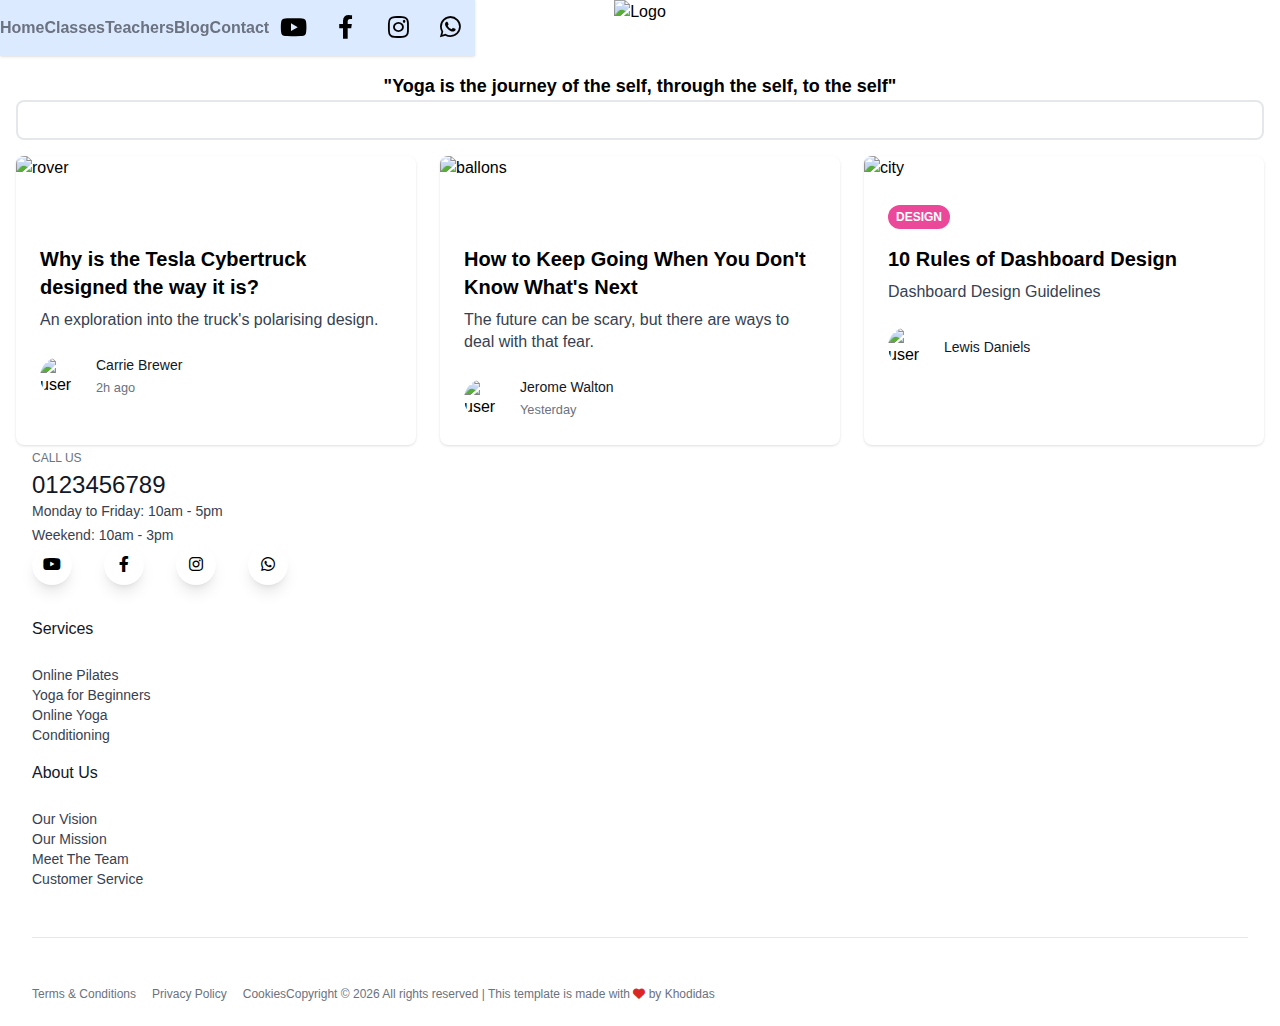
==== classes.html @ 0ac27f27 "update" ====
<!DOCTYPE html>
<html lang="en">

<head>
    <meta charset="UTF-8">
    <meta http-equiv="X-UA-Compatible" content="IE=edge">
    <meta name="viewport" content="width=device-width, initial-scale=1.0">
    <title>Yoga | Yoga is the journey of the self, through the self, to the self</title>

    <!-- tailwind css -->
    <script src="https://cdn.tailwindcss.com"></script>
    <link href="https://unpkg.com/tailwindcss@^1.0/dist/tailwind.min.css" rel="stylesheet">
    <link rel="stylesheet" href="https://cdnjs.cloudflare.com/ajax/libs/tailwindcss/2.1.2/tailwind.min.css" />

    <!-- Tailwind Elements CSS -->
    <link rel="stylesheet" href="css/index.min.css" />

    <!-- Custom styles -->
    <link rel="stylesheet" href="css/style.css">

    <!-- jquery -->
    <script src="https://ajax.googleapis.com/ajax/libs/jquery/3.6.1/jquery.min.js"></script>

    <!--fontawesome cdn -->
    <link rel="stylesheet" href="https://cdnjs.cloudflare.com/ajax/libs/font-awesome/6.3.0/css/all.min.css"
        integrity="sha512-SzlrxWUlpfuzQ+pcUCosxcglQRNAq/DZjVsC0lE40xsADsfeQoEypE+enwcOiGjk/bSuGGKHEyjSoQ1zVisanQ=="
        crossorigin="anonymous" referrerpolicy="no-referrer" />

    <!-- slider use this link -->
    <link rel='stylesheet' href='https://cdnjs.cloudflare.com/ajax/libs/font-awesome/6.0.0/css/all.min.css'>
    <link rel='stylesheet' href='https://cdnjs.cloudflare.com/ajax/libs/Glide.js/3.4.1/css/glide.core.min.css'>

</head>

<body>

    <section class="bg-blue-50">
        <div class="grid grid-cols-1 sm:grid-cols-5 gap-0">
            <div class="flex justify-center items-center">
                <img class="h-16 sm:h-28" src="img/logo.png" alt="Logo">
            </div>
            <div class="col-span-1 sm:col-span-4 flex flex-col sm:flex-row justify-between items-center px-4 py-2">
                <h1 class="text-lg sm:text-2xl font-bold text-center text-[#3e9b9e] sm:text-left">"Yoga is the journey
                    of the
                    self, through the self, to the self"</h1>
                <button
                    class="group rounded-lg h-10 sm:h-12 w-full sm:w-36 bg-[#3e9b9e] border-2 border-[#3e9b9e] text-white hover:text-[#3e9b9e] hover:bg-white hover:border-[#3e9b9e] font-bold text-sm sm:text-lg relative overflow-hidden transition-colors duration-300 focus:outline-none mt-4 sm:mt-0"
                    onclick="toggleModal()">Join
                    us</button>
            </div>
        </div>
    </section>

    <nav class="sticky bg-blue-100 shadow shadow-gray-300 w-100 px-8 md:px-auto z-[99]">
        <div class="md:h-16 h-14 mx-auto md:px-4 container flex items-center justify-between flex-wrap md:flex-nowrap">
            <div class="text-gray-500 order-3 w-full md:w-auto md:order-2">
                <ul class="flex font-semibold justify-between">
                    <li class="md:px-4 md:py-2 hover:text-[#2d696b] text-[#3e9b9e] transition-colors duration-300"><a
                            href="#">Home</a></li>
                    <li class="md:px-4 md:py-2 hover:text-[#2d696b] text-[#3e9b9e] transition-colors duration-300"><a
                            href="#">Classes</a></li>
                    <li class="md:px-4 md:py-2 hover:text-[#2d696b] text-[#3e9b9e] transition-colors duration-300"><a
                            href="#">Teachers</a></li>
                    <li class="md:px-4 md:py-2 hover:text-[#2d696b] text-[#3e9b9e] transition-colors duration-300"><a
                            href="#">Blog</a></li>
                    <li class="md:px-4 md:py-2 hover:text-[#2d696b] text-[#3e9b9e] transition-colors duration-300"><a
                            href="#">Contact</a></li>
                </ul>
            </div>
            <div class="order-2 md:order-3 hidden md:block">
                <!--YouTube Button -->
                <button id="youtube"
                    class="transform hover:-translate-y-1  w-12 h-12 duration-500 text-[#2d696b] text-2xl">
                    <i class="fab fa-youtube"></i>
                </button>
                <!--facebook Button -->
                <button id="facebook"
                    class="transform hover:-translate-y-1  w-12 h-12 duration-500 text-[#2d696b] text-2xl">
                    <i class="fab fa-facebook-f"></i>
                </button>
                <!--instagram Button -->
                <button id="instagram"
                    class="transform hover:-translate-y-1  w-12 h-12 duration-500 text-[#2d696b] text-2xl">
                    <i class="fab fa-instagram"></i>
                </button>
                <!--whatsapp Button -->
                <button id="whatsapp"
                    class="transform hover:-translate-y-1  w-12 h-12 duration-500 text-[#2d696b] text-2xl">
                    <i class="fab fa-whatsapp"></i>
                </button>
            </div>
        </div>
    </nav>

    <!-- classes card -->

    <div class="grid grid-cols-1 sm:grid-cols-2 md:grid-cols-3 gap-6 mx-auto px-4 lg:px-24 pt-16 pb-16 bg-blue-50 mt-2">
        <div class="bg-white rounded-lg shadow overflow-hidden w-full">
            <div class="w-full">
                <img src="./images/rover.jpeg" alt="rover" class="w-full object-cover h-48">
            </div>
            <div class="p-6">
                <span
                    class="inline-block bg-teal-500 rounded-full px-2 py-1 text-xs font-semibold text-white uppercase tracking-wide">Technology</span>
                <h4 class="text-xl font-semibold mt-4 mb-2">Why is the Tesla Cybertruck designed the way it is?</h4>
                <p class="text-gray-700 leading-snug">An exploration into the truck's polarising design.</p>
                <div class="flex items-center mt-6">
                    <img src="./images/user-1.jpg" alt="user 1" class="w-10 h-10 rounded-full">
                    <div class="ml-4">
                        <h5 class="text-sm font-medium text-gray-900">Carrie Brewer</h5>
                        <small class="text-gray-500">2h ago</small>
                    </div>
                </div>
            </div>
        </div>
        <div class="bg-white rounded-lg shadow overflow-hidden w-full">
            <div class="w-full">
                <img src="./images/ballons.jpeg" alt="ballons" class="w-full object-cover h-48">
            </div>
            <div class="p-6">
                <span
                    class="inline-block bg-purple-500 rounded-full px-2 py-1 text-xs font-semibold text-white uppercase tracking-wide">Popular</span>
                <h4 class="text-xl font-semibold mt-4 mb-2">How to Keep Going When You Don't Know What's Next</h4>
                <p class="text-gray-700 leading-snug">The future can be scary, but there are ways to deal with that
                    fear.</p>
                <div class="flex items-center mt-6">
                    <img src="./images/user-2.jpg" alt="user 2" class="w-10 h-10 rounded-full">
                    <div class="ml-4">
                        <h5 class="text-sm font-medium text-gray-900">Jerome Walton</h5>
                        <small class="text-gray-500">Yesterday</small>
                    </div>
                </div>
            </div>
        </div>
        <div class="bg-white rounded-lg shadow overflow-hidden w-full">
            <div class="w-full">
                <img src="./images/city.jpeg" alt="city" class="w-full object-cover h-48">
            </div>
            <div class="p-6">
                <span
                    class="inline-block bg-pink-500 rounded-full px-2 py-1 text-xs font-semibold text-white uppercase tracking-wide">Design</span>
                <h4 class="text-xl font-semibold mt-4 mb-2">10 Rules of Dashboard Design</h4>
                <p class="text-gray-700 leading-snug">Dashboard Design Guidelines</p>
                <div class="flex items-center mt-6">
                    <img src="./images/user-3.jpg" alt="user 3" class="w-10 h-10 rounded-full">
                    <div class="ml-4">
                        <h5 class="text-sm font-medium text-gray-900">Lewis Daniels</h5>
                    </div>
                </div>
            </div>
        </div>
    </div>



















<!-- component -->
<footer aria-label="Site Footer" class="lg:grid lg:grid-cols-5 bg-blue-50">
    <div class="relative block h-48 lg:col-span-2 lg:h-full">
        <img src="img/footer.jpg" alt="" class="absolute inset-0 object-cover w-full h-full" />
    </div>


    <div class="px-4 py-16 sm:px-6 lg:col-span-3 lg:px-8">
        <div class="grid grid-cols-1 gap-8 sm:grid-cols-2">
            <div>
                <p>
                    <span class="text-xs tracking-wide text-gray-500 uppercase">
                        Call us
                    </span>

                    <a href="#" class="block text-2xl font-medium text-gray-900 hover:opacity-75 sm:text-3xl">
                        0123456789
                    </a>
                </p>

                <ul class="mt-8 space-y-1 text-sm text-gray-700">
                    <li>Monday to Friday: 10am - 5pm</li>
                    <li>Weekend: 10am - 3pm</li>
                </ul>

                <div class="flex gap-6 mt-8">
                    <button
                        class="bg-white text-lightBlue-400 shadow-lg font-normal h-10 w-10 items-center justify-center align-center rounded-full outline-none focus:outline-none mr-2"
                        type="button">
                        <i class="fab fa-youtube"></i></button><button
                        class="bg-white text-lightBlue-600 shadow-lg font-normal h-10 w-10 items-center justify-center align-center rounded-full outline-none focus:outline-none mr-2"
                        type="button">
                        <i class="fab fa-facebook-f"></i></button><button
                        class="bg-white text-pink-400 shadow-lg font-normal h-10 w-10 items-center justify-center align-center rounded-full outline-none focus:outline-none mr-2"
                        type="button">
                        <i class="fab fa-instagram"></i></button><button
                        class="bg-white text-blueGray-800 shadow-lg font-normal h-10 w-10 items-center justify-center align-center rounded-full outline-none focus:outline-none mr-2"
                        type="button">
                        <i class="fab fa-whatsapp"></i>
                    </button>
                </div>
            </div>

            <div class="grid grid-cols-1 gap-4 sm:grid-cols-2">
                <div>
                    <p class="font-medium text-gray-900">Services</p>

                    <nav aria-label="Footer Navigation - Services" class="mt-6">
                        <ul class="space-y-4 text-sm">
                            <li>
                                <a href="#" class="text-gray-700 transition hover:opacity-75">
                                    Online Pilates
                                </a>
                            </li>

                            <li>
                                <a href="#" class="text-gray-700 transition hover:opacity-75">
                                    Yoga for Beginners
                                </a>
                            </li>

                            <li>
                                <a href="#" class="text-gray-700 transition hover:opacity-75">
                                    Online Yoga
                                </a>
                            </li>

                            <li>
                                <a href="#" class="text-gray-700 transition hover:opacity-75">
                                    Conditioning
                                </a>
                            </li>

                            <!-- <li>
                  <a href="#" class="text-gray-700 transition hover:opacity-75">
                    SEO Optimisation
                  </a>
                </li> -->
                        </ul>
                    </nav>
                </div>

                <div>
                    <p class="font-medium text-gray-900">About Us</p>

                    <nav aria-label="Footer Navigation - Company" class="mt-6">
                        <ul class="space-y-4 text-sm">
                            <li>
                                <a href="#" class="text-gray-700 transition hover:opacity-75">
                                    Our Vision
                                </a>
                            </li>

                            <li>
                                <a href="#" class="text-gray-700 transition hover:opacity-75">
                                    Our Mission
                                </a>
                            </li>

                            <li>
                                <a href="#" class="text-gray-700 transition hover:opacity-75">
                                    Meet The Team
                                </a>
                            </li>

                            <li>
                                <a href="#" class="text-gray-700 transition hover:opacity-75">
                                    Customer Service
                                </a>
                            </li>

                        </ul>
                    </nav>
                </div>
            </div>
        </div>

        <div class="pt-12 mt-12 border-t border-gray-100">
            <div class="sm:flex sm:items-center sm:justify-between">
                <nav aria-label="Footer Navigation - Support">
                    <ul class="flex flex-wrap gap-4 text-xs">
                        <li>
                            <a href="#" class="text-gray-500 transition hover:opacity-75">
                                Terms & Conditions
                            </a>
                        </li>

                        <li>
                            <a href="#" class="text-gray-500 transition hover:opacity-75">
                                Privacy Policy
                            </a>
                        </li>

                        <li>
                            <a href="#" class="text-gray-500 transition hover:opacity-75">
                                Cookies
                            </a>
                        </li>
                    </ul>
                </nav>

                <p class="mt-8 text-xs text-gray-500 sm:mt-0">
                    Copyright ©
                    <script>document.write(new Date().getFullYear());</script> All rights reserved | This template is
                    made with
                    <i class="fa fa-heart text-red-600" aria-hidden="true"></i> by <a href="#"
                        target="_blank">Khodidas</a>
                </p>

            </div>
        </div>
    </div>
</footer>

<div>
    <button type="button" class="btn btn-lg bg-[#3e9b9e]" id="btn-back-to-top">
        <img src="img/yoga-up.png" alt="">
    </button>
</div>

<!-- join us btn -->
<div class="fixed z-[99] overflow-y-auto top-0 w-full left-0 hidden" id="modal">
    <div class="flex items-center justify-center h-screen px-4 text-center sm:block sm:p-0">
        <div class="fixed inset-0 transition-opacity">
            <div class="absolute inset-0 bg-gray-900 opacity-75"></div>
        </div>
        <span class="hidden sm:inline-block sm:align-middle sm:h-screen">&#8203;</span>
        <div class="inline-block align-middle bg-white rounded-lg text-left overflow-hidden shadow-xl transform transition-all max-w-lg w-full"
            role="dialog" aria-modal="true" aria-labelledby="modal-headline">
            <div class="bg-white px-4 pt-5 pb-4 sm:p-6">
                <label class="block mb-2 font-bold">Name</label>
                <input type="text"
                    class="block w-full px-3 py-2 mt-1 text-gray-700 bg-white border border-gray-300 rounded-md shadow-sm focus:outline-none focus:ring-orange-400 focus:border-orange-400">
                <label class="block mt-4 mb-2 font-bold">Mobile Number</label>
                <input type="text"
                    class="block w-full px-3 py-2 mt-1 text-gray-700 bg-white border border-gray-300 rounded-md shadow-sm focus:outline-none focus:ring-orange-400 focus:border-orange-400">
                <label class="block mt-4 mb-2 font-bold">Message</label>
                <input type="text"
                    class="block w-full px-3 py-2 mt-1 text-gray-700 bg-white border border-gray-300 rounded-md shadow-sm focus:outline-none focus:ring-orange-400 focus:border-orange-400">
            </div>
            <div class="px-4 py-3 bg-gray-50 text-right sm:px-6">
                <button type="button"
                    class="group rounded-lg h-10 sm:h-12 w-28 sm:w-36 bg-[#3e9b9e] border-2 border-[#3e9b9e] text-white hover:text-[#3e9b9e] hover:bg-white hover:border-[#3e9b9e] font-bold text-sm sm:text-lg relative overflow-hidden transition-colors duration-300 focus:outline-none mt-4 sm:mt-0"
                    onclick="toggleModal()">Cancel</button>
                <button type="button"
                    class="group rounded-lg h-10 sm:h-12 w-28 sm:w-36 bg-[#3e9b9e] border-2 border-[#3e9b9e] text-white hover:text-[#3e9b9e] hover:bg-white hover:border-[#3e9b9e] font-bold text-sm sm:text-lg relative overflow-hidden transition-colors duration-300 focus:outline-none mt-4 sm:mt-0">Submit</button>
            </div>
        </div>
    </div>
</div>


<!-- use this in slider -->
<script src='https://cdnjs.cloudflare.com/ajax/libs/font-awesome/6.0.0/css/all.min.css'></script>
<script src='https://cdnjs.cloudflare.com/ajax/libs/Glide.js/3.5.0/glide.min.js'></script>
<!-- jquery -->
<script type="text/javascript" src="https://code.jquery.com/jquery-1.8.2.js"></script>
<script src="https://code.jquery.com/jquery-3.4.1.slim.min.js"
    integrity="sha256-pasqAKBDmFT4eHoN2ndd6lN370kFiGUFyTiUHWhU7k8=" crossorigin="anonymous"></script>
<script src="js/script.js"></script>
</body>

</html>
---- css/index.min.css ----
/*
! tailwindcss v3.0.24 | MIT License | https://tailwindcss.com
*/
*,
:after,
:before {
  -webkit-box-sizing: border-box;
  box-sizing: border-box;
  border: 0 solid #e5e7eb
}

:after,
:before {
  --tw-content: ""
}

html {
  line-height: 1.5;
  -webkit-text-size-adjust: 100%;
  -moz-tab-size: 4;
  -o-tab-size: 4;
  tab-size: 4;
  font-family: Inter, sans-serif
}

body {
  margin: 0;
  line-height: inherit
}

hr {
  height: 0;
  color: inherit;
  border-top-width: 1px
}

abbr:where([title]) {
  -webkit-text-decoration: underline dotted;
  text-decoration: underline dotted
}

h1,
h2,
h3,
h4,
h5,
h6 {
  font-size: inherit;
  font-weight: inherit
}

a {
  color: inherit;
  text-decoration: inherit
}

b,
strong {
  font-weight: bolder
}

code,
kbd,
pre,
samp {
  font-family: ui-monospace, monospace;
  font-size: 1em
}

small {
  font-size: 80%
}

sub,
sup {
  font-size: 75%;
  line-height: 0;
  position: relative;
  vertical-align: baseline
}

sub {
  bottom: -.25em
}

sup {
  top: -.5em
}

table {
  text-indent: 0;
  border-color: inherit;
  border-collapse: collapse
}

button,
input,
optgroup,
select,
textarea {
  font-family: inherit;
  font-size: 100%;
  line-height: inherit;
  color: inherit;
  margin: 0;
  padding: 0
}

button,
select {
  text-transform: none
}

[type=button],
[type=reset],
[type=submit],
button {
  -webkit-appearance: button;
  background-color: transparent;
  background-image: none
}

:-moz-focusring {
  outline: auto
}

:-moz-ui-invalid {
  box-shadow: none
}

progress {
  vertical-align: baseline
}

::-webkit-inner-spin-button,
::-webkit-outer-spin-button {
  height: auto
}

[type=search] {
  -webkit-appearance: textfield;
  outline-offset: -2px
}

::-webkit-search-decoration {
  -webkit-appearance: none
}

::-webkit-file-upload-button {
  -webkit-appearance: button;
  font: inherit
}

summary {
  display: list-item
}

blockquote,
dd,
dl,
figure,
h1,
h2,
h3,
h4,
h5,
h6,
hr,
p,
pre {
  margin: 0
}

fieldset {
  margin: 0
}

fieldset,
legend {
  padding: 0
}

menu,
ol,
ul {
  list-style: none;
  margin: 0;
  padding: 0
}

textarea {
  resize: vertical
}

input::-webkit-input-placeholder,
textarea::-webkit-input-placeholder {
  opacity: 1;
  color: #9ca3af
}

input::-moz-placeholder,
textarea::-moz-placeholder {
  opacity: 1;
  color: #9ca3af
}

input:-ms-input-placeholder,
textarea:-ms-input-placeholder {
  opacity: 1;
  color: #9ca3af
}

input::-ms-input-placeholder,
textarea::-ms-input-placeholder {
  opacity: 1;
  color: #9ca3af
}

input::placeholder,
textarea::placeholder {
  opacity: 1;
  color: #9ca3af
}

[role=button],
button {
  cursor: pointer
}

:disabled {
  cursor: default
}

audio,
canvas,
embed,
iframe,
img,
object,
svg,
video {
  display: block;
  vertical-align: middle
}

img,
video {
  max-width: 100%;
  height: auto
}

[hidden] {
  display: none
}

*,
:after,
:before {
  --tw-translate-x: 0;
  --tw-translate-y: 0;
  --tw-rotate: 0;
  --tw-skew-x: 0;
  --tw-skew-y: 0;
  --tw-scale-x: 1;
  --tw-scale-y: 1;
  --tw-scroll-snap-strictness: proximity;
  --tw-ring-offset-width: 0px;
  --tw-ring-offset-color: #fff;
  --tw-ring-color: rgba(59, 130, 246, 0.5);
  --tw-ring-offset-shadow: 0 0 transparent;
  --tw-ring-shadow: 0 0 transparent;
  --tw-shadow: 0 0 transparent;
  --tw-shadow-colored: 0 0 transparent
}

.container {
  width: 100%
}

@media (min-width:640px) {
  .container {
    max-width: 640px
  }
}

@media (min-width:768px) {
  .container {
    max-width: 768px
  }
}

@media (min-width:1024px) {
  .container {
    max-width: 1024px
  }
}

@media (min-width:1280px) {
  .container {
    max-width: 1280px
  }
}

@media (min-width:1536px) {
  .container {
    max-width: 1536px
  }
}

.form-control::file-selector-button {
  -webkit-transition: color .15s ease-in-out, background-color .15s ease-in-out, border-color .15s ease-in-out, box-shadow .15s ease-in-out
}

.form-control::-webkit-file-upload-button {
  -webkit-transition: color .15s ease-in-out, background-color .15s ease-in-out, border-color .15s ease-in-out, box-shadow .15s ease-in-out
}

.form-select[multiple],
.form-select[size]:not([size="1"]) {
  padding-right: .75rem;
  background-image: none
}

.form-select:-moz-focusring {
  -webkit-text-shadow: 0 0 0 #212529
}

.btn-check:disabled+.btn,
.btn-check[disabled]+.btn {
  pointer-events: none;
  -webkit-filter: none;
  filter: none;
  opacity: .65
}

.form-range::-webkit-slider-thumb {
  -webkit-transition: background-color .15s ease-in-out, border-color .15s ease-in-out, box-shadow .15s ease-in-out;
  -moz-appearance: none
}

.form-range::-moz-range-thumb {
  -webkit-transition: background-color .15s ease-in-out, border-color .15s ease-in-out, box-shadow .15s ease-in-out;
  -webkit-appearance: none
}

.form-floating>.form-control,
.form-floating>.form-select {
  height: calc(3.5rem + 2px);
  line-height: 1.25
}

.form-floating>label {
  -webkit-transition: opacity .1s ease-in-out, transform .1s ease-in-out
}

.form-floating>.form-control:focus {
  padding-top: 1.625rem;
  padding-bottom: .625rem
}

.form-floating>.form-control:not(:placeholder-shown) {
  padding-top: 1.625rem;
  padding-bottom: .625rem
}

.form-floating>.form-control:focus~label {
  opacity: .65;
  -webkit-transform: scale(.85) translateY(-.5rem) translateX(.15rem);
  transform: scale(.85) translateY(-.5rem) translateX(.15rem)
}

.form-floating>.form-control:not(:-moz-placeholder-shown)~label {
  -webkit-transform: scale(.85) translateY(-.5rem) translateX(.15rem)
}

.form-floating>.form-control:not(:-ms-input-placeholder)~label {
  -webkit-transform: scale(.85) translateY(-.5rem) translateX(.15rem)
}

.form-floating>.form-control:not(:placeholder-shown)~label {
  opacity: .65;
  -webkit-transform: scale(.85) translateY(-.5rem) translateX(.15rem);
  transform: scale(.85) translateY(-.5rem) translateX(.15rem)
}

.form-floating>.form-select~label {
  opacity: .65;
  -webkit-transform: scale(.85) translateY(-.5rem) translateX(.15rem);
  transform: scale(.85) translateY(-.5rem) translateX(.15rem)
}

.input-group>.form-control,
.input-group>.form-select {
  width: 1%
}

.input-group>.form-control:focus,
.input-group>.form-select:focus {
  z-index: 3
}

.input-group-lg>.form-select,
.input-group-sm>.form-select {
  padding-right: 3rem
}

.input-group.has-validation>.dropdown-toggle:nth-last-child(n+4),
.input-group.has-validation>:nth-last-child(n+3):not(.dropdown-toggle):not(.dropdown-menu),
.input-group:not(.has-validation)>.dropdown-toggle:nth-last-child(n+3),
.input-group:not(.has-validation)>:not(:last-child):not(.dropdown-toggle):not(.dropdown-menu) {
  border-top-right-radius: 0;
  border-bottom-right-radius: 0
}

.is-valid~.valid-feedback,
.is-valid~.valid-tooltip,
.was-validated :valid~.valid-feedback,
.was-validated :valid~.valid-tooltip {
  display: block
}

.form-control.is-valid,
.was-validated .form-control:valid {
  border-color: #198754;
  padding-right: calc(1.5em + .75rem);
  background-image: url("data:image/svg+xml;charset=utf-8,%3Csvg xmlns='http://www.w3.org/2000/svg' viewBox='0 0 8 8'%3E%3Cpath fill='%23198754' d='M2.3 6.73L.6 4.53c-.4-1.04.46-1.4 1.1-.8l1.1 1.4 3.4-3.8c.6-.63 1.6-.27 1.2.7l-4 4.6c-.43.5-.8.4-1.1.1z'/%3E%3C/svg%3E");
  background-repeat: no-repeat;
  background-position: right calc(.375em + .1875rem) center;
  background-size: calc(.75em + .375rem) calc(.75em + .375rem)
}

.form-control.is-valid:focus,
.was-validated .form-control:valid:focus {
  border-color: #198754;
  -webkit-box-shadow: 0 0 0 .25rem rgba(25, 135, 84, .25);
  box-shadow: 0 0 0 .25rem rgba(25, 135, 84, .25)
}

.was-validated textarea.form-control:valid,
textarea.form-control.is-valid {
  padding-right: calc(1.5em + .75rem);
  background-position: top calc(.375em + .1875rem) right calc(.375em + .1875rem)
}

.form-select.is-valid,
.was-validated .form-select:valid {
  border-color: #198754
}

.form-select.is-valid:not([multiple]):not([size]),
.form-select.is-valid:not([multiple])[size="1"],
.was-validated .form-select:valid:not([multiple]):not([size]),
.was-validated .form-select:valid:not([multiple])[size="1"] {
  padding-right: 4.125rem;
  background-image: url("data:image/svg+xml;charset=utf-8,%3Csvg xmlns='http://www.w3.org/2000/svg' viewBox='0 0 16 16'%3E%3Cpath fill='none' stroke='%23343a40' stroke-linecap='round' stroke-linejoin='round' stroke-width='2' d='M2 5l6 6 6-6'/%3E%3C/svg%3E"), url("data:image/svg+xml;charset=utf-8,%3Csvg xmlns='http://www.w3.org/2000/svg' viewBox='0 0 8 8'%3E%3Cpath fill='%23198754' d='M2.3 6.73L.6 4.53c-.4-1.04.46-1.4 1.1-.8l1.1 1.4 3.4-3.8c.6-.63 1.6-.27 1.2.7l-4 4.6c-.43.5-.8.4-1.1.1z'/%3E%3C/svg%3E");
  background-position: right .75rem center, center right 2.25rem;
  background-size: 16px 12px, calc(.75em + .375rem) calc(.75em + .375rem)
}

.form-select.is-valid:focus,
.was-validated .form-select:valid:focus {
  border-color: #198754;
  -webkit-box-shadow: 0 0 0 .25rem rgba(25, 135, 84, .25);
  box-shadow: 0 0 0 .25rem rgba(25, 135, 84, .25)
}

.form-check-input.is-valid,
.was-validated .form-check-input:valid {
  border-color: #198754
}

.form-check-input.is-valid:checked,
.was-validated .form-check-input:valid:checked {
  background-color: #198754
}

.form-check-input.is-valid:focus,
.was-validated .form-check-input:valid:focus {
  -webkit-box-shadow: 0 0 0 .25rem rgba(25, 135, 84, .25);
  box-shadow: 0 0 0 .25rem rgba(25, 135, 84, .25)
}

.form-check-input.is-valid~.form-check-label,
.was-validated .form-check-input:valid~.form-check-label {
  color: #198754
}

.input-group .form-control.is-valid,
.input-group .form-select.is-valid,
.was-validated .input-group .form-control:valid,
.was-validated .input-group .form-select:valid {
  z-index: 1
}

.input-group .form-control.is-valid:focus,
.input-group .form-select.is-valid:focus,
.was-validated .input-group .form-control:valid:focus,
.was-validated .input-group .form-select:valid:focus {
  z-index: 3
}

.is-invalid~.invalid-feedback,
.is-invalid~.invalid-tooltip,
.was-validated :invalid~.invalid-feedback,
.was-validated :invalid~.invalid-tooltip {
  display: block
}

.form-control.is-invalid,
.was-validated .form-control:invalid {
  border-color: #dc3545;
  padding-right: calc(1.5em + .75rem);
  background-image: url("data:image/svg+xml;charset=utf-8,%3Csvg xmlns='http://www.w3.org/2000/svg' width='12' height='12' fill='none' stroke='%23dc3545'%3E%3Ccircle cx='6' cy='6' r='4.5'/%3E%3Cpath stroke-linejoin='round' d='M5.8 3.6h.4L6 6.5z'/%3E%3Ccircle cx='6' cy='8.2' r='.6' fill='%23dc3545' stroke='none'/%3E%3C/svg%3E");
  background-repeat: no-repeat;
  background-position: right calc(.375em + .1875rem) center;
  background-size: calc(.75em + .375rem) calc(.75em + .375rem)
}

.form-control.is-invalid:focus,
.was-validated .form-control:invalid:focus {
  border-color: #dc3545;
  -webkit-box-shadow: 0 0 0 .25rem rgba(220, 53, 69, .25);
  box-shadow: 0 0 0 .25rem rgba(220, 53, 69, .25)
}

.was-validated textarea.form-control:invalid,
textarea.form-control.is-invalid {
  padding-right: calc(1.5em + .75rem);
  background-position: top calc(.375em + .1875rem) right calc(.375em + .1875rem)
}

.form-select.is-invalid,
.was-validated .form-select:invalid {
  border-color: #dc3545
}

.form-select.is-invalid:not([multiple]):not([size]),
.form-select.is-invalid:not([multiple])[size="1"],
.was-validated .form-select:invalid:not([multiple]):not([size]),
.was-validated .form-select:invalid:not([multiple])[size="1"] {
  padding-right: 4.125rem;
  background-image: url("data:image/svg+xml;charset=utf-8,%3Csvg xmlns='http://www.w3.org/2000/svg' viewBox='0 0 16 16'%3E%3Cpath fill='none' stroke='%23343a40' stroke-linecap='round' stroke-linejoin='round' stroke-width='2' d='M2 5l6 6 6-6'/%3E%3C/svg%3E"), url("data:image/svg+xml;charset=utf-8,%3Csvg xmlns='http://www.w3.org/2000/svg' width='12' height='12' fill='none' stroke='%23dc3545'%3E%3Ccircle cx='6' cy='6' r='4.5'/%3E%3Cpath stroke-linejoin='round' d='M5.8 3.6h.4L6 6.5z'/%3E%3Ccircle cx='6' cy='8.2' r='.6' fill='%23dc3545' stroke='none'/%3E%3C/svg%3E");
  background-position: right .75rem center, center right 2.25rem;
  background-size: 16px 12px, calc(.75em + .375rem) calc(.75em + .375rem)
}

.form-select.is-invalid:focus,
.was-validated .form-select:invalid:focus {
  border-color: #dc3545;
  -webkit-box-shadow: 0 0 0 .25rem rgba(220, 53, 69, .25);
  box-shadow: 0 0 0 .25rem rgba(220, 53, 69, .25)
}

.form-check-input.is-invalid,
.was-validated .form-check-input:invalid {
  border-color: #dc3545
}

.form-check-input.is-invalid:checked,
.was-validated .form-check-input:invalid:checked {
  background-color: #dc3545
}

.form-check-input.is-invalid:focus,
.was-validated .form-check-input:invalid:focus {
  -webkit-box-shadow: 0 0 0 .25rem rgba(220, 53, 69, .25);
  box-shadow: 0 0 0 .25rem rgba(220, 53, 69, .25)
}

.form-check-input.is-invalid~.form-check-label,
.was-validated .form-check-input:invalid~.form-check-label {
  color: #dc3545
}

.input-group .form-control.is-invalid,
.input-group .form-select.is-invalid,
.was-validated .input-group .form-control:invalid,
.was-validated .input-group .form-select:invalid {
  z-index: 2
}

.input-group .form-control.is-invalid:focus,
.input-group .form-select.is-invalid:focus,
.was-validated .input-group .form-control:invalid:focus,
.was-validated .input-group .form-select:invalid:focus {
  z-index: 3
}

.btn-check:focus+.btn,
.btn:focus {
  outline: 0
}

.btn-check:active+.btn,
.btn-check:active+.btn:focus,
.btn-check:checked+.btn,
.btn-check:checked+.btn:focus,
.btn-check:focus+.btn,
.btn.active,
.btn.active:focus,
.btn:active,
.btn:active:focus,
.btn:focus {
  -webkit-box-shadow: none;
  box-shadow: none
}

.dropdown-item.active,
.dropdown-item:active {
  color: #1f2937;
  -webkit-text-decoration: none;
  text-decoration: none;
  background-color: #0d6efd
}

.dropdown-menu-dark .dropdown-item.active,
.dropdown-menu-dark .dropdown-item:active {
  color: #fff;
  background-color: #0d6efd
}

.dropdown-menu-dark .dropdown-item.disabled,
.dropdown-menu-dark .dropdown-item:disabled {
  color: #adb5bd
}

.nav-tabs .nav-link:focus,
.nav-tabs .nav-link:hover {
  isolation: isolate
}

.nav-tabs .nav-item.show .nav-link,
.nav-tabs .nav-link.active {
  color: #2563eb;
  border-color: #2563eb
}

.nav-pills .nav-link.active,
.nav-pills .show>.nav-link {
  background: #2563eb;
  color: #fff;
  -webkit-box-shadow: 0 4px 6px -1px rgba(0, 0, 0, .1), 0 2px 4px -1px rgba(0, 0, 0, .06);
  box-shadow: 0 4px 6px -1px rgba(0, 0, 0, .1), 0 2px 4px -1px rgba(0, 0, 0, .06)
}

.nav-justified .nav-item,
.nav-justified>.nav-link {
  -ms-flex-basis: 0;
  -ms-flex-preferred-size: 0;
  flex-basis: 0
}

.navbar-collapse {
  -ms-flex-basis: 100%
}

.navbar-expand .navbar-collapse {
  -ms-flex-basis: auto
}

.navbar-expand .offcanvas {
  -ms-flex-grow: 1
}

.navbar-expand .offcanvas-bottom,
.navbar-expand .offcanvas-top {
  height: auto;
  border-top: 0;
  border-bottom: 0
}

.navbar-expand .offcanvas-body {
  -ms-flex-grow: 0
}

.navbar-light .navbar-nav .nav-link.active,
.navbar-light .navbar-nav .show>.nav-link,
.navbar-light .navbar-text a,
.navbar-light .navbar-text a:focus,
.navbar-light .navbar-text a:hover {
  color: rgba(0, 0, 0, .9)
}

.navbar-dark .navbar-nav .nav-link.active,
.navbar-dark .navbar-nav .show>.nav-link,
.navbar-dark .navbar-text a,
.navbar-dark .navbar-text a:focus,
.navbar-dark .navbar-text a:hover {
  color: #fff
}

.accordion-button:after {
  -ms-flex-shrink: 0;
  -webkit-transition: transform .2s ease-in-out
}

.btn-close.disabled,
.btn-close:disabled {
  pointer-events: none;
  -webkit-user-select: none;
  -moz-user-select: none;
  -ms-user-select: none;
  user-select: none;
  opacity: .25
}

.modal.fade .modal-dialog {
  -webkit-transition: transform .3s ease-out
}

.tooltip {
  -webkit-text-align: start;
  -webkit-text-decoration: none;
  -webkit-text-shadow: none;
  -webkit-text-transform: none
}

.bs-tooltip-auto[data-popper-placement^=top],
.bs-tooltip-top {
  padding: .4rem 0
}

.bs-tooltip-auto[data-popper-placement^=top] .tooltip-arrow,
.bs-tooltip-top .tooltip-arrow {
  bottom: 0
}

.bs-tooltip-auto[data-popper-placement^=top] .tooltip-arrow:before,
.bs-tooltip-top .tooltip-arrow:before {
  top: -1px;
  border-width: .4rem .4rem 0;
  border-top-color: #000
}

.bs-tooltip-auto[data-popper-placement^=right],
.bs-tooltip-end {
  padding: 0 .4rem
}

.bs-tooltip-auto[data-popper-placement^=right] .tooltip-arrow,
.bs-tooltip-end .tooltip-arrow {
  left: 0;
  width: .4rem;
  height: .8rem
}

.bs-tooltip-auto[data-popper-placement^=right] .tooltip-arrow:before,
.bs-tooltip-end .tooltip-arrow:before {
  right: -1px;
  border-width: .4rem .4rem .4rem 0;
  border-right-color: #000
}

.bs-tooltip-auto[data-popper-placement^=bottom],
.bs-tooltip-bottom {
  padding: .4rem 0
}

.bs-tooltip-auto[data-popper-placement^=bottom] .tooltip-arrow,
.bs-tooltip-bottom .tooltip-arrow {
  top: 0
}

.bs-tooltip-auto[data-popper-placement^=bottom] .tooltip-arrow:before,
.bs-tooltip-bottom .tooltip-arrow:before {
  bottom: -1px;
  border-width: 0 .4rem .4rem;
  border-bottom-color: #000
}

.bs-tooltip-auto[data-popper-placement^=left],
.bs-tooltip-start {
  padding: 0 .4rem
}

.bs-tooltip-auto[data-popper-placement^=left] .tooltip-arrow,
.bs-tooltip-start .tooltip-arrow {
  right: 0;
  width: .4rem;
  height: .8rem
}

.bs-tooltip-auto[data-popper-placement^=left] .tooltip-arrow:before,
.bs-tooltip-start .tooltip-arrow:before {
  left: -1px;
  border-width: .4rem 0 .4rem .4rem;
  border-left-color: #000
}

.tooltip-inner {
  -webkit-text-align: center
}

.popover {
  -webkit-text-align: start;
  -webkit-text-decoration: none;
  -webkit-text-shadow: none;
  -webkit-text-transform: none
}

.bs-popover-auto[data-popper-placement^=top]>.popover-arrow,
.bs-popover-top>.popover-arrow {
  bottom: calc(-.5rem - 1px)
}

.bs-popover-auto[data-popper-placement^=top]>.popover-arrow:before,
.bs-popover-top>.popover-arrow:before {
  bottom: 0;
  border-width: .5rem .5rem 0;
  border-top-color: rgba(0, 0, 0, .25)
}

.bs-popover-auto[data-popper-placement^=top]>.popover-arrow:after,
.bs-popover-top>.popover-arrow:after {
  bottom: 1px;
  border-width: .5rem .5rem 0;
  border-top-color: #fff
}

.bs-popover-auto[data-popper-placement^=right]>.popover-arrow,
.bs-popover-end>.popover-arrow {
  left: calc(-.5rem - 1px);
  width: .5rem;
  height: 1rem
}

.bs-popover-auto[data-popper-placement^=right]>.popover-arrow:before,
.bs-popover-end>.popover-arrow:before {
  left: 0;
  border-width: .5rem .5rem .5rem 0;
  border-right-color: rgba(0, 0, 0, .25)
}

.bs-popover-auto[data-popper-placement^=right]>.popover-arrow:after,
.bs-popover-end>.popover-arrow:after {
  left: 1px;
  border-width: .5rem .5rem .5rem 0;
  border-right-color: #fff
}

.bs-popover-auto[data-popper-placement^=bottom]>.popover-arrow,
.bs-popover-bottom>.popover-arrow {
  top: calc(-.5rem - 1px)
}

.bs-popover-auto[data-popper-placement^=bottom]>.popover-arrow:before,
.bs-popover-bottom>.popover-arrow:before {
  top: 0;
  border-width: 0 .5rem .5rem;
  border-bottom-color: rgba(0, 0, 0, .25)
}

.bs-popover-auto[data-popper-placement^=bottom]>.popover-arrow:after,
.bs-popover-bottom>.popover-arrow:after {
  top: 1px;
  border-width: 0 .5rem .5rem;
  border-bottom-color: #fff
}

.bs-popover-auto[data-popper-placement^=bottom] .popover-header:before,
.bs-popover-bottom .popover-header:before {
  position: absolute;
  top: 0;
  left: 50%;
  display: block;
  width: 1rem;
  margin-left: -.5rem;
  content: "";
  border-bottom: 1px solid #f0f0f0
}

.bs-popover-auto[data-popper-placement^=left]>.popover-arrow,
.bs-popover-start>.popover-arrow {
  right: calc(-.5rem - 1px);
  width: .5rem;
  height: 1rem
}

.bs-popover-auto[data-popper-placement^=left]>.popover-arrow:before,
.bs-popover-start>.popover-arrow:before {
  right: 0;
  border-width: .5rem 0 .5rem .5rem;
  border-left-color: rgba(0, 0, 0, .25)
}

.bs-popover-auto[data-popper-placement^=left]>.popover-arrow:after,
.bs-popover-start>.popover-arrow:after {
  right: 1px;
  border-width: .5rem 0 .5rem .5rem;
  border-left-color: #fff
}

.carousel-item {
  -webkit-transition: transform .6s ease-in-out
}

.carousel-item-next,
.carousel-item-prev,
.carousel-item.active {
  display: block
}

.active.carousel-item-end,
.carousel-item-next:not(.carousel-item-start) {
  -webkit-transform: translateX(100%);
  transform: translateX(100%)
}

.active.carousel-item-start,
.carousel-item-prev:not(.carousel-item-end) {
  -webkit-transform: translateX(-100%);
  transform: translateX(-100%)
}

.carousel-fade .carousel-item-next.carousel-item-start,
.carousel-fade .carousel-item-prev.carousel-item-end,
.carousel-fade .carousel-item.active {
  z-index: 1;
  opacity: 1
}

.carousel-fade .active.carousel-item-end,
.carousel-fade .active.carousel-item-start {
  z-index: 0;
  opacity: 0;
  -webkit-transition: opacity 0s .6s;
  transition: opacity 0s .6s
}

.carousel-control-next,
.carousel-control-prev {
  z-index: 1;
  width: 15%;
  color: #fff;
  background: none;
  opacity: .5;
  -webkit-transition: opacity .15s ease;
  transition: opacity .15s ease
}

.carousel-control-next:focus,
.carousel-control-next:hover,
.carousel-control-prev:focus,
.carousel-control-prev:hover {
  color: #fff;
  opacity: .9
}

.carousel-control-next-icon,
.carousel-control-prev-icon {
  width: 2rem;
  height: 2rem;
  background-position: 50%;
  background-size: 100% 100%
}

.carousel-indicators [data-bs-target] {
  -webkit-text-indent: -999px
}

.carousel-dark .carousel-control-next-icon,
.carousel-dark .carousel-control-prev-icon {
  -webkit-filter: invert(1) grayscale(100);
  filter: invert(1) grayscale(100)
}

.spinner-grow {
  -webkit-animation: _spinner-grow .75s linear infinite;
  animation: _spinner-grow .75s linear infinite
}

.link-primary:focus,
.link-primary:hover {
  color: #0a58ca
}

.link-secondary:focus,
.link-secondary:hover {
  color: #565e64
}

.link-success:focus,
.link-success:hover {
  color: #146c43
}

.link-info:focus,
.link-info:hover {
  color: #3dd5f3
}

.link-warning:focus,
.link-warning:hover {
  color: #ffcd39
}

.link-danger:focus,
.link-danger:hover {
  color: #b02a37
}

.link-light:focus,
.link-light:hover {
  color: #f9fafb
}

.link-dark:focus,
.link-dark:hover {
  color: #1a1e21
}

.visually-hidden {
  position: absolute !important;
  width: 1px !important;
  height: 1px !important;
  padding: 0 !important;
  margin: -1px !important;
  overflow: hidden !important;
  clip: rect(0, 0, 0, 0) !important;
  white-space: nowrap !important;
  border: 0 !important
}

.text-truncate {
  -webkit-text-overflow: ellipsis
}

.fade-in {
  -webkit-animation-name: _fade-in;
  animation-name: _fade-in
}

.fade-out {
  -webkit-animation-name: _fade-out;
  animation-name: _fade-out
}

.fade-in-down {
  -webkit-animation-name: _fade-in-down;
  animation-name: _fade-in-down
}

.fade-in-left {
  -webkit-animation-name: _fade-in-left;
  animation-name: _fade-in-left
}

.fade-in-right {
  -webkit-animation-name: _fade-in-right;
  animation-name: _fade-in-right
}

.fade-in-up {
  -webkit-animation-name: _fade-in-up;
  animation-name: _fade-in-up
}

.fade-out-down {
  -webkit-animation-name: _fade-out-down;
  animation-name: _fade-out-down
}

.fade-out-left {
  -webkit-animation-name: _fade-out-left;
  animation-name: _fade-out-left
}

.fade-out-right {
  -webkit-animation-name: _fade-out-right;
  animation-name: _fade-out-right
}

.fade-out-up {
  -webkit-animation-name: _fade-out-up;
  animation-name: _fade-out-up
}

.slide-in-down {
  -webkit-animation-name: _slide-in-down;
  animation-name: _slide-in-down
}

.slide-in-left {
  -webkit-animation-name: _slide-in-left;
  animation-name: _slide-in-left
}

.slide-in-right {
  -webkit-animation-name: _slide-in-right;
  animation-name: _slide-in-right
}

.slide-in-up {
  -webkit-animation-name: _slide-in-up;
  animation-name: _slide-in-up
}

.slide-out-down {
  -webkit-animation-name: _slide-out-down;
  animation-name: _slide-out-down
}

.slide-out-left {
  -webkit-animation-name: _slide-out-left;
  animation-name: _slide-out-left
}

.slide-out-right {
  -webkit-animation-name: _slide-out-right;
  animation-name: _slide-out-right
}

.slide-out-up {
  -webkit-animation-name: _slide-out-up;
  animation-name: _slide-out-up
}

.slide-down {
  -webkit-animation-name: _slide-down;
  animation-name: _slide-down
}

.slide-left {
  -webkit-animation-name: _slide-left;
  animation-name: _slide-left
}

.slide-right {
  -webkit-animation-name: _slide-right;
  animation-name: _slide-right
}

.slide-up {
  -webkit-animation-name: _slide-up;
  animation-name: _slide-up
}

.zoom-in {
  -webkit-animation-name: _zoom-in;
  animation-name: _zoom-in
}

.zoom-out {
  -webkit-animation-name: _zoom-out;
  animation-name: _zoom-out
}

.tada {
  -webkit-animation-name: _tada;
  animation-name: _tada
}

.pulse {
  -webkit-animation-name: _pulse;
  animation-name: _pulse
}

.ripple-wave {
  -webkit-transition-property: transform, opacity
}

.datepicker-title-text {
  -webkit-text-transform: uppercase
}

.datepicker-date-controls {
  -webkit-box-pack: space-between;
  -ms-flex-pack: space-between
}

.datepicker-view-change-button:focus,
.datepicker-view-change-button:hover {
  background-color: #eee
}

.datepicker-next-button:focus,
.datepicker-next-button:hover,
.datepicker-previous-button:focus,
.datepicker-previous-button:hover {
  background-color: #eee;
  border-radius: 50%
}

.datepicker-cell,
.datepicker-day-heading {
  -webkit-text-align: center
}

.datepicker-footer-btn {
  -webkit-text-transform: uppercase
}

.datepicker-footer-btn:focus,
.datepicker-footer-btn:hover {
  background-color: #eee
}

.timepicker-button {
  -webkit-text-transform: uppercase;
  -webkit-transition: background-color .25s cubic-bezier(.4, 0, .2, 1) 0ms, box-shadow .25s cubic-bezier(.4, 0, .2, 1) 0ms, border .25s cubic-bezier(.4, 0, .2, 1) 0ms
}

.timepicker-time-tips-hours,
.timepicker-time-tips-inner,
.timepicker-time-tips-minutes {
  position: absolute;
  border-radius: 100%;
  width: 32px;
  height: 32px;
  -webkit-text-align: center;
  text-align: center;
  cursor: pointer;
  font-size: 1.1rem;
  background-color: transparent;
  display: -webkit-box;
  display: -ms-flexbox;
  display: flex;
  -webkit-box-pack: center;
  -ms-flex-pack: center;
  justify-content: center;
  -webkit-box-align: center;
  -ms-flex-align: center;
  align-items: center;
  font-weight: 300
}

.timepicker-time-tips-hours.active,
.timepicker-time-tips-inner.active,
.timepicker-time-tips-minutes.active {
  color: #fff;
  background-color: #2979ff;
  font-weight: 400
}

.timepicker-time-tips-hours:focus,
.timepicker-time-tips-inner:focus,
.timepicker-time-tips-minutes:focus {
  outline: none
}

.timepicker-time-tips-hours.disabled,
.timepicker-time-tips-inner.disabled,
.timepicker-time-tips-minutes.disabled {
  color: #b3afaf;
  pointer-events: none;
  background-color: transparent
}

.timepicker-time-tips-minutes::-moz-selection {
  background-color: transparent
}

.timepicker-time-tips-minutes::selection {
  background-color: transparent
}

.timepicker-time-tips-inner::-moz-selection {
  background-color: transparent
}

.timepicker-time-tips-inner::selection {
  background-color: transparent
}

.timepicker-time-tips-hours::-moz-selection {
  background-color: transparent
}

.timepicker-time-tips-hours::selection {
  background-color: transparent
}

.timepicker-dot {
  font-weight: 300;
  line-height: 1.2;
  letter-spacing: -.00833em;
  color: #fff
}

.timepicker-item {
  -webkit-text-align: center
}

.timepicker-hand-pointer {
  left: calc(50% - 1px);
  -webkit-transform-origin: center bottom 0;
  transform-origin: center bottom 0
}

.timepicker-transform {
  -webkit-transition: transform .4s cubic-bezier(.4, 0, .2, 1) 0ms, height .4s cubic-bezier(.4, 0, .2, 1) 0ms
}

.timepicker-time-tips {
  -webkit-text-align: center
}

.timepicker-hour,
.timepicker-hour-mode,
.timepicker-minute {
  cursor: pointer
}

.timepicker-hour-mode:focus,
.timepicker-hour-mode:hover,
.timepicker-hour:focus,
.timepicker-hour:hover,
.timepicker-minute:focus,
.timepicker-minute:hover {
  background-color: rgba(0, 0, 0, .15);
  outline: none
}

.timepicker-hour-mode.active,
.timepicker-hour.active,
.timepicker-minute.active {
  color: #fff;
  opacity: 1
}

.timepicker-hour-current-inline,
.timepicker-hour-mode-current-inline,
.timepicker-minute-current-inline {
  font-size: 2.5rem
}

.timepicker-footer {
  -webkit-box-pack: space-between;
  -ms-flex-pack: space-between
}

.timepicker-icon-down,
.timepicker-icon-up {
  opacity: 0;
  -webkit-transition: all .2s ease;
  transition: all .2s ease;
  cursor: pointer;
  -webkit-transform: translate(-50%, -50%);
  transform: translate(-50%, -50%);
  left: 50%;
  width: 30px;
  height: 30px;
  display: -webkit-box;
  display: -ms-flexbox;
  display: flex;
  -webkit-box-pack: center;
  -ms-flex-pack: center;
  justify-content: center;
  -webkit-box-align: center;
  -ms-flex-align: center;
  align-items: center
}

.timepicker-icon-down.active,
.timepicker-icon-down:hover,
.timepicker-icon-up.active,
.timepicker-icon-up:hover {
  opacity: 1
}

.timepicker-inline-hour-icons button,
.timepicker-inline-minutes-icons button {
  opacity: 1 !important;
  cursor: default
}

.timepicker-inline-hour-icons button:hover,
.timepicker-inline-minutes-icons button:hover {
  background-color: unset !important
}

.timepicker-clock-animation {
  -webkit-animation: _show-up-clock .35s linear;
  animation: _show-up-clock .35s linear
}

.timepicker-input:focus+.timepicker-toggle-button,
.timepicker-input:focus+.timepicker-toggle-button i {
  color: #2979ff
}

.timepicker-toggle-button.timepicker-icon,
.timepicker a.timepicker-toggle-button {
  right: 1px
}

.stepper:not(.stepper-vertical) {
  -webkit-box-pack: space-between;
  -ms-flex-pack: space-between
}

.stepper.stepper-mobile {
  -webkit-box-align: flex-end;
  -ms-flex-align: flex-end
}

.stepper-head {
  -webkit-text-decoration: none
}

.stepper-mobile-footer {
  -webkit-box-pack: space-between;
  -ms-flex-pack: space-between
}

.stepper-mobile-progress {
  -ms-flex-grow: 100
}

@media (prefers-reduced-motion:reduce) {
  .form-control::file-selector-button {
    -webkit-transition: none;
    transition: none
  }

  .form-control::-webkit-file-upload-button {
    -webkit-transition: none;
    transition: none
  }

  .form-switch .form-check-input {
    -webkit-transition: none;
    transition: none
  }

  .form-range::-webkit-slider-thumb {
    -webkit-transition: none;
    transition: none
  }

  .form-range::-moz-range-thumb {
    -webkit-transition: none;
    -moz-transition: none;
    transition: none
  }

  .accordion-button:after,
  .carousel-control-next,
  .carousel-control-prev,
  .carousel-fade .active.carousel-item-end,
  .carousel-fade .active.carousel-item-start,
  .carousel-indicators [data-bs-target],
  .carousel-item,
  .collapsing,
  .collapsing.collapse-horizontal,
  .fade,
  .form-floating>label,
  .modal.fade .modal-dialog {
    -webkit-transition: none;
    transition: none
  }

  .spinner-border,
  .spinner-grow {
    -webkit-animation-duration: 1.5s;
    animation-duration: 1.5s
  }
}

@media (min-width:576px) {
  .navbar-expand-sm {
    -ms-flex-wrap: nowrap;
    flex-wrap: nowrap;
    -webkit-box-pack: start;
    -ms-flex-pack: start;
    justify-content: flex-start
  }

  .navbar-expand-sm .navbar-nav {
    -ms-flex-direction: row;
    -webkit-box-orient: horizontal;
    -webkit-box-direction: normal;
    flex-direction: row
  }

  .navbar-expand-sm .navbar-nav .dropdown-menu {
    position: absolute
  }

  .navbar-expand-sm .navbar-nav .nav-link {
    padding-right: .5rem;
    padding-left: .5rem
  }

  .navbar-expand-sm .navbar-nav-scroll {
    overflow: visible
  }

  .navbar-expand-sm .navbar-collapse {
    display: -webkit-box !important;
    display: -ms-flexbox !important;
    display: flex !important;
    -ms-flex-basis: auto;
    -ms-flex-preferred-size: auto;
    flex-basis: auto
  }

  .navbar-expand-sm .navbar-toggler,
  .navbar-expand-sm .offcanvas-header {
    display: none
  }

  .navbar-expand-sm .offcanvas {
    position: inherit;
    bottom: 0;
    z-index: 1000;
    -ms-flex-grow: 1;
    -webkit-box-flex: 1;
    -ms-flex-positive: 1;
    flex-grow: 1;
    visibility: visible !important;
    background-color: transparent;
    border-right: 0;
    border-left: 0;
    -webkit-transition: none;
    transition: none;
    -webkit-transform: none;
    transform: none
  }

  .navbar-expand-sm .offcanvas-bottom,
  .navbar-expand-sm .offcanvas-top {
    height: auto;
    border-top: 0;
    border-bottom: 0
  }

  .navbar-expand-sm .offcanvas-body {
    display: -webkit-box;
    display: -ms-flexbox;
    display: flex;
    -ms-flex-grow: 0;
    -webkit-box-flex: 0;
    -ms-flex-positive: 0;
    flex-grow: 0;
    padding: 0;
    overflow-y: visible
  }

  .modal-dialog {
    max-width: 500px;
    margin: 1.75rem auto
  }

  .modal-dialog-scrollable {
    height: calc(100% - 3.5rem)
  }

  .modal-dialog-centered {
    min-height: calc(100% - 3.5rem)
  }

  .modal-sm {
    max-width: 300px
  }

  .sticky-sm-top {
    position: sticky;
    top: 0;
    z-index: 1020
  }
}

@media (min-width:768px) {
  .navbar-expand-md {
    -ms-flex-wrap: nowrap;
    flex-wrap: nowrap;
    -webkit-box-pack: start;
    -ms-flex-pack: start;
    justify-content: flex-start
  }

  .navbar-expand-md .navbar-nav {
    -ms-flex-direction: row;
    -webkit-box-orient: horizontal;
    -webkit-box-direction: normal;
    flex-direction: row
  }

  .navbar-expand-md .navbar-nav .dropdown-menu {
    position: absolute
  }

  .navbar-expand-md .navbar-nav .nav-link {
    padding-right: .5rem;
    padding-left: .5rem
  }

  .navbar-expand-md .navbar-nav-scroll {
    overflow: visible
  }

  .navbar-expand-md .navbar-collapse {
    display: -webkit-box !important;
    display: -ms-flexbox !important;
    display: flex !important;
    -ms-flex-basis: auto;
    -ms-flex-preferred-size: auto;
    flex-basis: auto
  }

  .navbar-expand-md .navbar-toggler,
  .navbar-expand-md .offcanvas-header {
    display: none
  }

  .navbar-expand-md .offcanvas {
    position: inherit;
    bottom: 0;
    z-index: 1000;
    -ms-flex-grow: 1;
    -webkit-box-flex: 1;
    -ms-flex-positive: 1;
    flex-grow: 1;
    visibility: visible !important;
    background-color: transparent;
    border-right: 0;
    border-left: 0;
    -webkit-transition: none;
    transition: none;
    -webkit-transform: none;
    transform: none
  }

  .navbar-expand-md .offcanvas-bottom,
  .navbar-expand-md .offcanvas-top {
    height: auto;
    border-top: 0;
    border-bottom: 0
  }

  .navbar-expand-md .offcanvas-body {
    display: -webkit-box;
    display: -ms-flexbox;
    display: flex;
    -ms-flex-grow: 0;
    -webkit-box-flex: 0;
    -ms-flex-positive: 0;
    flex-grow: 0;
    padding: 0;
    overflow-y: visible
  }

  .sticky-md-top {
    position: sticky;
    top: 0;
    z-index: 1020
  }
}

@media (min-width:992px) {
  .navbar-expand-lg {
    -ms-flex-wrap: nowrap;
    flex-wrap: nowrap;
    -webkit-box-pack: start;
    -ms-flex-pack: start;
    justify-content: flex-start
  }

  .navbar-expand-lg .navbar-nav {
    -ms-flex-direction: row;
    -webkit-box-orient: horizontal;
    -webkit-box-direction: normal;
    flex-direction: row
  }

  .navbar-expand-lg .navbar-nav .dropdown-menu {
    position: absolute
  }

  .navbar-expand-lg .navbar-nav .nav-link {
    padding-right: .5rem;
    padding-left: .5rem
  }

  .navbar-expand-lg .navbar-nav-scroll {
    overflow: visible
  }

  .navbar-expand-lg .navbar-collapse {
    display: -webkit-box !important;
    display: -ms-flexbox !important;
    display: flex !important;
    -ms-flex-basis: auto;
    -ms-flex-preferred-size: auto;
    flex-basis: auto
  }

  .navbar-expand-lg .navbar-toggler,
  .navbar-expand-lg .offcanvas-header {
    display: none
  }

  .navbar-expand-lg .offcanvas {
    position: inherit;
    bottom: 0;
    z-index: 1000;
    -ms-flex-grow: 1;
    -webkit-box-flex: 1;
    -ms-flex-positive: 1;
    flex-grow: 1;
    visibility: visible !important;
    background-color: transparent;
    border-right: 0;
    border-left: 0;
    -webkit-transition: none;
    transition: none;
    -webkit-transform: none;
    transform: none
  }

  .navbar-expand-lg .offcanvas-bottom,
  .navbar-expand-lg .offcanvas-top {
    height: auto;
    border-top: 0;
    border-bottom: 0
  }

  .navbar-expand-lg .offcanvas-body {
    display: -webkit-box;
    display: -ms-flexbox;
    display: flex;
    -ms-flex-grow: 0;
    -webkit-box-flex: 0;
    -ms-flex-positive: 0;
    flex-grow: 0;
    padding: 0;
    overflow-y: visible
  }

  .modal-lg,
  .modal-xl {
    max-width: 800px
  }

  .sticky-lg-top {
    position: sticky;
    top: 0;
    z-index: 1020
  }
}

@media (min-width:1200px) {
  .navbar-expand-xl {
    -ms-flex-wrap: nowrap;
    flex-wrap: nowrap;
    -webkit-box-pack: start;
    -ms-flex-pack: start;
    justify-content: flex-start
  }

  .navbar-expand-xl .navbar-nav {
    -ms-flex-direction: row;
    -webkit-box-orient: horizontal;
    -webkit-box-direction: normal;
    flex-direction: row
  }

  .navbar-expand-xl .navbar-nav .dropdown-menu {
    position: absolute
  }

  .navbar-expand-xl .navbar-nav .nav-link {
    padding-right: .5rem;
    padding-left: .5rem
  }

  .navbar-expand-xl .navbar-nav-scroll {
    overflow: visible
  }

  .navbar-expand-xl .navbar-collapse {
    display: -webkit-box !important;
    display: -ms-flexbox !important;
    display: flex !important;
    -ms-flex-basis: auto;
    -ms-flex-preferred-size: auto;
    flex-basis: auto
  }

  .navbar-expand-xl .navbar-toggler,
  .navbar-expand-xl .offcanvas-header {
    display: none
  }

  .navbar-expand-xl .offcanvas {
    position: inherit;
    bottom: 0;
    z-index: 1000;
    -ms-flex-grow: 1;
    -webkit-box-flex: 1;
    -ms-flex-positive: 1;
    flex-grow: 1;
    visibility: visible !important;
    background-color: transparent;
    border-right: 0;
    border-left: 0;
    -webkit-transition: none;
    transition: none;
    -webkit-transform: none;
    transform: none
  }

  .navbar-expand-xl .offcanvas-bottom,
  .navbar-expand-xl .offcanvas-top {
    height: auto;
    border-top: 0;
    border-bottom: 0
  }

  .navbar-expand-xl .offcanvas-body {
    display: -webkit-box;
    display: -ms-flexbox;
    display: flex;
    -ms-flex-grow: 0;
    -webkit-box-flex: 0;
    -ms-flex-positive: 0;
    flex-grow: 0;
    padding: 0;
    overflow-y: visible
  }

  .modal-xl {
    max-width: 1140px
  }

  .sticky-xl-top {
    position: sticky;
    top: 0;
    z-index: 1020
  }
}

@media (min-width:1400px) {
  .navbar-expand-xxl {
    -ms-flex-wrap: nowrap;
    flex-wrap: nowrap;
    -webkit-box-pack: start;
    -ms-flex-pack: start;
    justify-content: flex-start
  }

  .navbar-expand-xxl .navbar-nav {
    -ms-flex-direction: row;
    -webkit-box-orient: horizontal;
    -webkit-box-direction: normal;
    flex-direction: row
  }

  .navbar-expand-xxl .navbar-nav .dropdown-menu {
    position: absolute
  }

  .navbar-expand-xxl .navbar-nav .nav-link {
    padding-right: .5rem;
    padding-left: .5rem
  }

  .navbar-expand-xxl .navbar-nav-scroll {
    overflow: visible
  }

  .navbar-expand-xxl .navbar-collapse {
    display: -webkit-box !important;
    display: -ms-flexbox !important;
    display: flex !important;
    -ms-flex-basis: auto;
    -ms-flex-preferred-size: auto;
    flex-basis: auto
  }

  .navbar-expand-xxl .navbar-toggler,
  .navbar-expand-xxl .offcanvas-header {
    display: none
  }

  .navbar-expand-xxl .offcanvas {
    position: inherit;
    bottom: 0;
    z-index: 1000;
    -ms-flex-grow: 1;
    -webkit-box-flex: 1;
    -ms-flex-positive: 1;
    flex-grow: 1;
    visibility: visible !important;
    background-color: transparent;
    border-right: 0;
    border-left: 0;
    -webkit-transition: none;
    transition: none;
    -webkit-transform: none;
    transform: none
  }

  .navbar-expand-xxl .offcanvas-bottom,
  .navbar-expand-xxl .offcanvas-top {
    height: auto;
    border-top: 0;
    border-bottom: 0
  }

  .navbar-expand-xxl .offcanvas-body {
    display: -webkit-box;
    display: -ms-flexbox;
    display: flex;
    -ms-flex-grow: 0;
    -webkit-box-flex: 0;
    -ms-flex-positive: 0;
    flex-grow: 0;
    padding: 0;
    overflow-y: visible
  }

  .sticky-xxl-top {
    position: sticky;
    top: 0;
    z-index: 1020
  }
}

@media screen and (min-width:320px) and (max-width:820px) and (orientation:landscape) {
  .datepicker-modal-container .datepicker-header {
    height: 100%
  }

  .datepicker-modal-container .datepicker-date {
    margin-top: 100px
  }

  .datepicker-modal-container .datepicker-day-cell {
    width: 32x;
    height: 32x
  }

  .datepicker-modal-container {
    -ms-flex-direction: row;
    -webkit-box-orient: horizontal;
    -webkit-box-direction: normal;
    flex-direction: row;
    width: 475px;
    height: 360px
  }

  .datepicker-modal-container.datepicker-day-cell {
    width: 36px;
    height: 36px
  }
}

@media screen and (min-width:320px) and (max-width:825px) and (orientation:landscape) {
  .timepicker-elements {
    -ms-flex-direction: row !important;
    -webkit-box-orient: horizontal !important;
    -webkit-box-direction: normal !important;
    flex-direction: row !important;
    border-bottom-left-radius: .5rem;
    min-width: auto;
    min-height: auto;
    overflow-y: auto
  }

  .timepicker-head {
    border-top-right-radius: 0;
    border-bottom-left-radius: 0;
    padding: 10px;
    padding-right: 10px !important;
    height: auto;
    min-height: 305px
  }

  .timepicker-head-content {
    -ms-flex-direction: column;
    -webkit-box-orient: vertical;
    -webkit-box-direction: normal;
    flex-direction: column
  }

  .timepicker-mode-wrapper {
    -webkit-box-pack: space-around !important;
    -ms-flex-pack: space-around !important;
    justify-content: space-around !important;
    -ms-flex-direction: row !important;
    -webkit-box-orient: horizontal !important;
    -webkit-box-direction: normal !important;
    flex-direction: row !important
  }

  .timepicker-current,
  .timepicker-dot {
    font-size: 3rem;
    font-weight: 400
  }
}

@-webkit-keyframes _spinner-grow {
  0% {
    -webkit-transform: scale(0);
    transform: scale(0)
  }

  50% {
    opacity: 1;
    -webkit-transform: none;
    transform: none
  }
}

@keyframes _spinner-grow {
  0% {
    -webkit-transform: scale(0);
    transform: scale(0)
  }

  50% {
    opacity: 1;
    -webkit-transform: none;
    transform: none
  }
}

@-webkit-keyframes _fade-in {
  0% {
    opacity: 0
  }

  to {
    opacity: 1
  }
}

@keyframes _fade-in {
  0% {
    opacity: 0
  }

  to {
    opacity: 1
  }
}

@-webkit-keyframes _fade-out {
  0% {
    opacity: 1
  }

  to {
    opacity: 0
  }
}

@keyframes _fade-out {
  0% {
    opacity: 1
  }

  to {
    opacity: 0
  }
}

@-webkit-keyframes _fade-in-down {
  0% {
    opacity: 0;
    -webkit-transform: translate3d(0, -100%, 0);
    transform: translate3d(0, -100%, 0)
  }

  to {
    opacity: 1;
    -webkit-transform: translateZ(0);
    transform: translateZ(0)
  }
}

@keyframes _fade-in-down {
  0% {
    opacity: 0;
    -webkit-transform: translate3d(0, -100%, 0);
    transform: translate3d(0, -100%, 0)
  }

  to {
    opacity: 1;
    -webkit-transform: translateZ(0);
    transform: translateZ(0)
  }
}

@-webkit-keyframes _fade-in-left {
  0% {
    opacity: 0;
    -webkit-transform: translate3d(-100%, 0, 0);
    transform: translate3d(-100%, 0, 0)
  }

  to {
    opacity: 1;
    -webkit-transform: translateZ(0);
    transform: translateZ(0)
  }
}

@keyframes _fade-in-left {
  0% {
    opacity: 0;
    -webkit-transform: translate3d(-100%, 0, 0);
    transform: translate3d(-100%, 0, 0)
  }

  to {
    opacity: 1;
    -webkit-transform: translateZ(0);
    transform: translateZ(0)
  }
}

@-webkit-keyframes _fade-in-right {
  0% {
    opacity: 0;
    -webkit-transform: translate3d(100%, 0, 0);
    transform: translate3d(100%, 0, 0)
  }

  to {
    opacity: 1;
    -webkit-transform: translateZ(0);
    transform: translateZ(0)
  }
}

@keyframes _fade-in-right {
  0% {
    opacity: 0;
    -webkit-transform: translate3d(100%, 0, 0);
    transform: translate3d(100%, 0, 0)
  }

  to {
    opacity: 1;
    -webkit-transform: translateZ(0);
    transform: translateZ(0)
  }
}

@-webkit-keyframes _fade-in-up {
  0% {
    opacity: 0;
    -webkit-transform: translate3d(0, 100%, 0);
    transform: translate3d(0, 100%, 0)
  }

  to {
    opacity: 1;
    -webkit-transform: translateZ(0);
    transform: translateZ(0)
  }
}

@keyframes _fade-in-up {
  0% {
    opacity: 0;
    -webkit-transform: translate3d(0, 100%, 0);
    transform: translate3d(0, 100%, 0)
  }

  to {
    opacity: 1;
    -webkit-transform: translateZ(0);
    transform: translateZ(0)
  }
}

@-webkit-keyframes _fade-out-down {
  0% {
    opacity: 1
  }

  to {
    opacity: 0;
    -webkit-transform: translate3d(0, 100%, 0);
    transform: translate3d(0, 100%, 0)
  }
}

@keyframes _fade-out-down {
  0% {
    opacity: 1
  }

  to {
    opacity: 0;
    -webkit-transform: translate3d(0, 100%, 0);
    transform: translate3d(0, 100%, 0)
  }
}

@-webkit-keyframes _fade-out-left {
  0% {
    opacity: 1
  }

  to {
    opacity: 0;
    -webkit-transform: translate3d(-100%, 0, 0);
    transform: translate3d(-100%, 0, 0)
  }
}

@keyframes _fade-out-left {
  0% {
    opacity: 1
  }

  to {
    opacity: 0;
    -webkit-transform: translate3d(-100%, 0, 0);
    transform: translate3d(-100%, 0, 0)
  }
}

@-webkit-keyframes _fade-out-right {
  0% {
    opacity: 1
  }

  to {
    opacity: 0;
    -webkit-transform: translate3d(100%, 0, 0);
    transform: translate3d(100%, 0, 0)
  }
}

@keyframes _fade-out-right {
  0% {
    opacity: 1
  }

  to {
    opacity: 0;
    -webkit-transform: translate3d(100%, 0, 0);
    transform: translate3d(100%, 0, 0)
  }
}

@-webkit-keyframes _fade-out-up {
  0% {
    opacity: 1
  }

  to {
    opacity: 0;
    -webkit-transform: translate3d(0, -100%, 0);
    transform: translate3d(0, -100%, 0)
  }
}

@keyframes _fade-out-up {
  0% {
    opacity: 1
  }

  to {
    opacity: 0;
    -webkit-transform: translate3d(0, -100%, 0);
    transform: translate3d(0, -100%, 0)
  }
}

@-webkit-keyframes _slide-in-down {
  0% {
    visibility: visible;
    -webkit-transform: translate3d(0, -100%, 0);
    transform: translate3d(0, -100%, 0)
  }

  to {
    -webkit-transform: translateZ(0);
    transform: translateZ(0)
  }
}

@keyframes _slide-in-down {
  0% {
    visibility: visible;
    -webkit-transform: translate3d(0, -100%, 0);
    transform: translate3d(0, -100%, 0)
  }

  to {
    -webkit-transform: translateZ(0);
    transform: translateZ(0)
  }
}

@-webkit-keyframes _slide-in-left {
  0% {
    visibility: visible;
    -webkit-transform: translate3d(-100%, 0, 0);
    transform: translate3d(-100%, 0, 0)
  }

  to {
    -webkit-transform: translateZ(0);
    transform: translateZ(0)
  }
}

@keyframes _slide-in-left {
  0% {
    visibility: visible;
    -webkit-transform: translate3d(-100%, 0, 0);
    transform: translate3d(-100%, 0, 0)
  }

  to {
    -webkit-transform: translateZ(0);
    transform: translateZ(0)
  }
}

@-webkit-keyframes _slide-in-right {
  0% {
    visibility: visible;
    -webkit-transform: translate3d(100%, 0, 0);
    transform: translate3d(100%, 0, 0)
  }

  to {
    -webkit-transform: translateZ(0);
    transform: translateZ(0)
  }
}

@keyframes _slide-in-right {
  0% {
    visibility: visible;
    -webkit-transform: translate3d(100%, 0, 0);
    transform: translate3d(100%, 0, 0)
  }

  to {
    -webkit-transform: translateZ(0);
    transform: translateZ(0)
  }
}

@-webkit-keyframes _slide-in-up {
  0% {
    visibility: visible;
    -webkit-transform: translate3d(0, 100%, 0);
    transform: translate3d(0, 100%, 0)
  }

  to {
    -webkit-transform: translateZ(0);
    transform: translateZ(0)
  }
}

@keyframes _slide-in-up {
  0% {
    visibility: visible;
    -webkit-transform: translate3d(0, 100%, 0);
    transform: translate3d(0, 100%, 0)
  }

  to {
    -webkit-transform: translateZ(0);
    transform: translateZ(0)
  }
}

@-webkit-keyframes _slide-out-down {
  0% {
    -webkit-transform: translateZ(0);
    transform: translateZ(0)
  }

  to {
    visibility: hidden;
    -webkit-transform: translate3d(0, 100%, 0);
    transform: translate3d(0, 100%, 0)
  }
}

@keyframes _slide-out-down {
  0% {
    -webkit-transform: translateZ(0);
    transform: translateZ(0)
  }

  to {
    visibility: hidden;
    -webkit-transform: translate3d(0, 100%, 0);
    transform: translate3d(0, 100%, 0)
  }
}

@-webkit-keyframes _slide-out-left {
  0% {
    -webkit-transform: translateZ(0);
    transform: translateZ(0)
  }

  to {
    visibility: hidden;
    -webkit-transform: translate3d(-100%, 0, 0);
    transform: translate3d(-100%, 0, 0)
  }
}

@keyframes _slide-out-left {
  0% {
    -webkit-transform: translateZ(0);
    transform: translateZ(0)
  }

  to {
    visibility: hidden;
    -webkit-transform: translate3d(-100%, 0, 0);
    transform: translate3d(-100%, 0, 0)
  }
}

@-webkit-keyframes _slide-out-right {
  0% {
    -webkit-transform: translateZ(0);
    transform: translateZ(0)
  }

  to {
    visibility: hidden;
    -webkit-transform: translate3d(100%, 0, 0);
    transform: translate3d(100%, 0, 0)
  }
}

@keyframes _slide-out-right {
  0% {
    -webkit-transform: translateZ(0);
    transform: translateZ(0)
  }

  to {
    visibility: hidden;
    -webkit-transform: translate3d(100%, 0, 0);
    transform: translate3d(100%, 0, 0)
  }
}

@-webkit-keyframes _slide-out-up {
  0% {
    -webkit-transform: translateZ(0);
    transform: translateZ(0)
  }

  to {
    visibility: hidden;
    -webkit-transform: translate3d(0, -100%, 0);
    transform: translate3d(0, -100%, 0)
  }
}

@keyframes _slide-out-up {
  0% {
    -webkit-transform: translateZ(0);
    transform: translateZ(0)
  }

  to {
    visibility: hidden;
    -webkit-transform: translate3d(0, -100%, 0);
    transform: translate3d(0, -100%, 0)
  }
}

@-webkit-keyframes _slide-down {
  0% {
    -webkit-transform: translateZ(0);
    transform: translateZ(0)
  }

  to {
    -webkit-transform: translate3d(0, 100%, 0);
    transform: translate3d(0, 100%, 0)
  }
}

@keyframes _slide-down {
  0% {
    -webkit-transform: translateZ(0);
    transform: translateZ(0)
  }

  to {
    -webkit-transform: translate3d(0, 100%, 0);
    transform: translate3d(0, 100%, 0)
  }
}

@-webkit-keyframes _slide-left {
  0% {
    -webkit-transform: translateZ(0);
    transform: translateZ(0)
  }

  to {
    -webkit-transform: translate3d(-100%, 0, 0);
    transform: translate3d(-100%, 0, 0)
  }
}

@keyframes _slide-left {
  0% {
    -webkit-transform: translateZ(0);
    transform: translateZ(0)
  }

  to {
    -webkit-transform: translate3d(-100%, 0, 0);
    transform: translate3d(-100%, 0, 0)
  }
}

@-webkit-keyframes _slide-right {
  0% {
    -webkit-transform: translateZ(0);
    transform: translateZ(0)
  }

  to {
    -webkit-transform: translate3d(100%, 0, 0);
    transform: translate3d(100%, 0, 0)
  }
}

@keyframes _slide-right {
  0% {
    -webkit-transform: translateZ(0);
    transform: translateZ(0)
  }

  to {
    -webkit-transform: translate3d(100%, 0, 0);
    transform: translate3d(100%, 0, 0)
  }
}

@-webkit-keyframes _slide-up {
  0% {
    -webkit-transform: translateZ(0);
    transform: translateZ(0)
  }

  to {
    -webkit-transform: translate3d(0, -100%, 0);
    transform: translate3d(0, -100%, 0)
  }
}

@keyframes _slide-up {
  0% {
    -webkit-transform: translateZ(0);
    transform: translateZ(0)
  }

  to {
    -webkit-transform: translate3d(0, -100%, 0);
    transform: translate3d(0, -100%, 0)
  }
}

@-webkit-keyframes _zoom-in {
  0% {
    opacity: 0;
    -webkit-transform: scale3d(.3, .3, .3);
    transform: scale3d(.3, .3, .3)
  }

  50% {
    opacity: 1
  }
}

@keyframes _zoom-in {
  0% {
    opacity: 0;
    -webkit-transform: scale3d(.3, .3, .3);
    transform: scale3d(.3, .3, .3)
  }

  50% {
    opacity: 1
  }
}

@-webkit-keyframes _zoom-out {
  0% {
    opacity: 1
  }

  50% {
    opacity: 0;
    -webkit-transform: scale3d(.3, .3, .3);
    transform: scale3d(.3, .3, .3)
  }

  to {
    opacity: 0
  }
}

@keyframes _zoom-out {
  0% {
    opacity: 1
  }

  50% {
    opacity: 0;
    -webkit-transform: scale3d(.3, .3, .3);
    transform: scale3d(.3, .3, .3)
  }

  to {
    opacity: 0
  }
}

@-webkit-keyframes _tada {
  0% {
    -webkit-transform: scaleX(1);
    transform: scaleX(1)
  }

  10% {
    -webkit-transform: scale3d(.9, .9, .9) rotate(-3deg);
    transform: scale3d(.9, .9, .9) rotate(-3deg)
  }

  20% {
    -webkit-transform: scale3d(.9, .9, .9) rotate(-3deg);
    transform: scale3d(.9, .9, .9) rotate(-3deg)
  }

  30% {
    -webkit-transform: scale3d(1.1, 1.1, 1.1) rotate(3deg);
    transform: scale3d(1.1, 1.1, 1.1) rotate(3deg)
  }

  50% {
    -webkit-transform: scale3d(1.1, 1.1, 1.1) rotate(3deg);
    transform: scale3d(1.1, 1.1, 1.1) rotate(3deg)
  }

  70% {
    -webkit-transform: scale3d(1.1, 1.1, 1.1) rotate(3deg);
    transform: scale3d(1.1, 1.1, 1.1) rotate(3deg)
  }

  90% {
    -webkit-transform: scale3d(1.1, 1.1, 1.1) rotate(3deg);
    transform: scale3d(1.1, 1.1, 1.1) rotate(3deg)
  }

  40% {
    -webkit-transform: scale3d(1.1, 1.1, 1.1) rotate(-3deg);
    transform: scale3d(1.1, 1.1, 1.1) rotate(-3deg)
  }

  60% {
    -webkit-transform: scale3d(1.1, 1.1, 1.1) rotate(-3deg);
    transform: scale3d(1.1, 1.1, 1.1) rotate(-3deg)
  }

  80% {
    -webkit-transform: scale3d(1.1, 1.1, 1.1) rotate(-3deg);
    transform: scale3d(1.1, 1.1, 1.1) rotate(-3deg)
  }

  to {
    -webkit-transform: scaleX(1);
    transform: scaleX(1)
  }
}

@keyframes _tada {
  0% {
    -webkit-transform: scaleX(1);
    transform: scaleX(1)
  }

  10% {
    -webkit-transform: scale3d(.9, .9, .9) rotate(-3deg);
    transform: scale3d(.9, .9, .9) rotate(-3deg)
  }

  20% {
    -webkit-transform: scale3d(.9, .9, .9) rotate(-3deg);
    transform: scale3d(.9, .9, .9) rotate(-3deg)
  }

  30% {
    -webkit-transform: scale3d(1.1, 1.1, 1.1) rotate(3deg);
    transform: scale3d(1.1, 1.1, 1.1) rotate(3deg)
  }

  50% {
    -webkit-transform: scale3d(1.1, 1.1, 1.1) rotate(3deg);
    transform: scale3d(1.1, 1.1, 1.1) rotate(3deg)
  }

  70% {
    -webkit-transform: scale3d(1.1, 1.1, 1.1) rotate(3deg);
    transform: scale3d(1.1, 1.1, 1.1) rotate(3deg)
  }

  90% {
    -webkit-transform: scale3d(1.1, 1.1, 1.1) rotate(3deg);
    transform: scale3d(1.1, 1.1, 1.1) rotate(3deg)
  }

  40% {
    -webkit-transform: scale3d(1.1, 1.1, 1.1) rotate(-3deg);
    transform: scale3d(1.1, 1.1, 1.1) rotate(-3deg)
  }

  60% {
    -webkit-transform: scale3d(1.1, 1.1, 1.1) rotate(-3deg);
    transform: scale3d(1.1, 1.1, 1.1) rotate(-3deg)
  }

  80% {
    -webkit-transform: scale3d(1.1, 1.1, 1.1) rotate(-3deg);
    transform: scale3d(1.1, 1.1, 1.1) rotate(-3deg)
  }

  to {
    -webkit-transform: scaleX(1);
    transform: scaleX(1)
  }
}

@-webkit-keyframes _pulse {
  0% {
    -webkit-transform: scaleX(1);
    transform: scaleX(1)
  }

  50% {
    -webkit-transform: scale3d(1.05, 1.05, 1.05);
    transform: scale3d(1.05, 1.05, 1.05)
  }

  to {
    -webkit-transform: scaleX(1);
    transform: scaleX(1)
  }
}

@keyframes _pulse {
  0% {
    -webkit-transform: scaleX(1);
    transform: scaleX(1)
  }

  50% {
    -webkit-transform: scale3d(1.05, 1.05, 1.05);
    transform: scale3d(1.05, 1.05, 1.05)
  }

  to {
    -webkit-transform: scaleX(1);
    transform: scaleX(1)
  }
}

@-webkit-keyframes _show-up-clock {
  0% {
    opacity: 0;
    -webkit-transform: scale(.7);
    transform: scale(.7)
  }

  to {
    opacity: 1;
    -webkit-transform: scale(1);
    transform: scale(1)
  }
}

@keyframes _show-up-clock {
  0% {
    opacity: 0;
    -webkit-transform: scale(.7);
    transform: scale(.7)
  }

  to {
    opacity: 1;
    -webkit-transform: scale(1);
    transform: scale(1)
  }
}

.sr-only {
  position: absolute;
  width: 1px;
  height: 1px;
  padding: 0;
  margin: -1px;
  overflow: hidden;
  clip: rect(0, 0, 0, 0);
  white-space: nowrap;
  border-width: 0
}

.pointer-events-none {
  pointer-events: none
}

.pointer-events-auto {
  pointer-events: auto
}

.visible {
  visibility: visible
}

.invisible {
  visibility: hidden
}

.static {
  position: static
}

.fixed {
  position: fixed
}

.absolute {
  position: absolute
}

.relative {
  position: relative
}

.sticky {
  position: sticky
}

.right-0 {
  right: 0
}

.bottom-0 {
  bottom: 0
}

.left-0 {
  left: 0
}

.top-0 {
  top: 0
}

.left-auto {
  left: auto
}

.bottom-auto {
  bottom: auto
}

.top-2\/4 {
  top: 50%
}

.right-auto {
  right: auto
}

.left-2\/4 {
  left: 50%
}

.top-auto {
  top: auto
}

.right-2\/4 {
  right: 50%
}

.bottom-2\/4 {
  bottom: 50%
}

.bottom-5 {
  bottom: 1.25rem
}

.right-5 {
  right: 1.25rem
}

.top-3\/4 {
  top: 75%
}

.top-full {
  top: 100%
}

.-right-40 {
  right: -10rem
}

.isolate {
  isolation: isolate
}

.z-50 {
  z-index: 50
}

.z-10 {
  z-index: 10
}

.z-\[1030\] {
  z-index: 1030
}

.order-2 {
  -webkit-box-ordinal-group: 3;
  -ms-flex-order: 2;
  order: 2
}

.order-1 {
  -webkit-box-ordinal-group: 2;
  -ms-flex-order: 1;
  order: 1
}

.order-3 {
  -webkit-box-ordinal-group: 4;
  -ms-flex-order: 3;
  order: 3
}

.float-right {
  float: right
}

.float-left {
  float: left
}

.m-0 {
  margin: 0
}

.m-1 {
  margin: .25rem
}

.m-6 {
  margin: 1.5rem
}

.m-12 {
  margin: 3rem
}

.m-4 {
  margin: 1rem
}

.mx-96 {
  margin-left: 24rem;
  margin-right: 24rem
}

.mx-auto {
  margin-left: auto;
  margin-right: auto
}

.mx-2 {
  margin-left: .5rem;
  margin-right: .5rem
}

.mx-6 {
  margin-left: 1.5rem;
  margin-right: 1.5rem
}

.my-0 {
  margin-top: 0;
  margin-bottom: 0
}

.mx-5 {
  margin-left: 1.25rem;
  margin-right: 1.25rem
}

.mx-4 {
  margin-left: 1rem;
  margin-right: 1rem
}

.my-2 {
  margin-top: .5rem;
  margin-bottom: .5rem
}

.my-6 {
  margin-top: 1.5rem;
  margin-bottom: 1.5rem
}

.my-4 {
  margin-top: 1rem;
  margin-bottom: 1rem
}

.mx-1 {
  margin-left: .25rem;
  margin-right: .25rem
}

.-my-5 {
  margin-top: -1.25rem;
  margin-bottom: -1.25rem
}

.-my-2 {
  margin-top: -.5rem;
  margin-bottom: -.5rem
}

.my-12 {
  margin-top: 3rem;
  margin-bottom: 3rem
}

.my-24 {
  margin-top: 6rem;
  margin-bottom: 6rem
}

.my-auto {
  margin-top: auto;
  margin-bottom: auto
}

.my-16 {
  margin-top: 4rem;
  margin-bottom: 4rem
}

.mx-10 {
  margin-left: 2.5rem;
  margin-right: 2.5rem
}

.mb-1 {
  margin-bottom: .25rem
}

.mr-1 {
  margin-right: .25rem
}

.mb-0 {
  margin-bottom: 0
}

.mb-4 {
  margin-bottom: 1rem
}

.mr-2 {
  margin-right: .5rem
}

.mb-2 {
  margin-bottom: .5rem
}

.mt-1 {
  margin-top: .25rem
}

.ml-3 {
  margin-left: .75rem
}

.mr-4 {
  margin-right: 1rem
}

.mt-4 {
  margin-top: 1rem
}

.mb-6 {
  margin-bottom: 1.5rem
}

.mt-6 {
  margin-top: 1.5rem
}

.ml-2 {
  margin-left: .5rem
}

.mb-3 {
  margin-bottom: .75rem
}

.mr-6 {
  margin-right: 1.5rem
}

.mr-12 {
  margin-right: 3rem
}

.mr-3 {
  margin-right: .75rem
}

.mb-2\.5 {
  margin-bottom: .625rem
}

.mb-9 {
  margin-bottom: 2.25rem
}

.mr-9 {
  margin-right: 2.25rem
}

.mr-auto {
  margin-right: auto
}

.mb-8 {
  margin-bottom: 2rem
}

.mt-0 {
  margin-top: 0
}

.mb-5 {
  margin-bottom: 1.25rem
}

.mb-12 {
  margin-bottom: 3rem
}

.mt-2 {
  margin-top: .5rem
}

.ml-1 {
  margin-left: .25rem
}

.-mt-2\.5 {
  margin-top: -.625rem
}

.-mt-2 {
  margin-top: -.5rem
}

.mr-1\.5 {
  margin-right: .375rem
}

.-mr-2 {
  margin-right: -.5rem
}

.-ml-10 {
  margin-left: -2.5rem
}

.ml-4 {
  margin-left: 1rem
}

.ml-6 {
  margin-left: 1.5rem
}

.mb-20 {
  margin-bottom: 5rem
}

.mb-10 {
  margin-bottom: 2.5rem
}

.mb-0\.5 {
  margin-bottom: .125rem
}

.mt-20 {
  margin-top: 5rem
}

.mb-32 {
  margin-bottom: 8rem
}

.mt-3 {
  margin-top: .75rem
}

.mt-12 {
  margin-top: 3rem
}

.mr-0 {
  margin-right: 0
}

.-mt-8 {
  margin-top: -2rem
}

.mb-40 {
  margin-bottom: 10rem
}

.-ml-20 {
  margin-left: -5rem
}

.mt-96 {
  margin-top: 24rem
}

.ml-auto {
  margin-left: auto
}

.-mt-4 {
  margin-top: -1rem
}

.-mt-32 {
  margin-top: -8rem
}

.ml-16 {
  margin-left: 4rem
}

.mb-24 {
  margin-bottom: 6rem
}

.-mt-12 {
  margin-top: -3rem
}

.-ml-1 {
  margin-left: -.25rem
}

.mt-0\.5 {
  margin-top: .125rem
}

.mb-1\.5 {
  margin-bottom: .375rem
}

.-ml-2 {
  margin-left: -.5rem
}

.-ml-3 {
  margin-left: -.75rem
}

.box-content {
  -webkit-box-sizing: content-box;
  box-sizing: content-box
}

.block {
  display: block
}

.inline-block {
  display: inline-block
}

.inline {
  display: inline
}

.\!inline {
  display: inline !important
}

.flex {
  display: -webkit-box;
  display: -ms-flexbox;
  display: flex
}

.inline-flex {
  display: -webkit-inline-box;
  display: -ms-inline-flexbox;
  display: inline-flex
}

.table {
  display: table
}

.flow-root {
  display: flow-root
}

.grid {
  display: grid
}

.hidden {
  display: none
}

.h-4 {
  height: 1rem
}

.h-3\.5 {
  height: .875rem
}

.h-3 {
  height: .75rem
}

.h-7 {
  height: 1.75rem
}

.h-9 {
  height: 2.25rem
}

.h-11 {
  height: 2.75rem
}

.h-96 {
  height: 24rem
}

.h-14 {
  height: 3.5rem
}

.h-0 {
  height: 0
}

.h-full {
  height: 100%
}

.h-6 {
  height: 1.5rem
}

.h-5 {
  height: 1.25rem
}

.h-8 {
  height: 2rem
}

.h-10 {
  height: 2.5rem
}

.h-12 {
  height: 3rem
}

.h-16 {
  height: 4rem
}

.h-20 {
  height: 5rem
}

.h-24 {
  height: 6rem
}

.h-auto {
  height: auto
}

.h-screen {
  height: 100vh
}

.h-32 {
  height: 8rem
}

.h-1\/3 {
  height: 33.333333%
}

.h-2\.5 {
  height: .625rem
}

.h-2 {
  height: .5rem
}

.h-1\.5 {
  height: .375rem
}

.h-1 {
  height: .25rem
}

.h-56 {
  height: 14rem
}

.h-80 {
  height: 20rem
}

.h-28 {
  height: 7rem
}

.max-h-24 {
  max-height: 6rem
}

.max-h-full {
  max-height: 100%
}

.min-h-full {
  min-height: 100%
}

.w-full {
  width: 100%
}

.w-4 {
  width: 1rem
}

.w-32 {
  width: 8rem
}

.w-3\.5 {
  width: .875rem
}

.w-3 {
  width: .75rem
}

.w-7 {
  width: 1.75rem
}

.w-2\.5 {
  width: .625rem
}

.w-2 {
  width: .5rem
}

.w-9 {
  width: 2.25rem
}

.w-11 {
  width: 2.75rem
}

.w-max {
  width: -webkit-max-content;
  width: -moz-max-content;
  width: max-content
}

.w-14 {
  width: 3.5rem
}

.w-1\.5 {
  width: .375rem
}

.w-1 {
  width: .25rem
}

.w-96 {
  width: 24rem
}

.w-5 {
  width: 1.25rem
}

.w-6 {
  width: 1.5rem
}

.w-8 {
  width: 2rem
}

.w-10 {
  width: 2.5rem
}

.w-12 {
  width: 3rem
}

.w-16 {
  width: 4rem
}

.w-20 {
  width: 5rem
}

.w-24 {
  width: 6rem
}

.w-48 {
  width: 12rem
}

.w-auto {
  width: auto
}

.w-fit {
  width: -webkit-fit-content;
  width: -moz-fit-content;
  width: fit-content
}

.w-56 {
  width: 14rem
}

.w-40 {
  width: 10rem
}

.w-0 {
  width: 0
}

.w-2\/12 {
  width: 16.666667%
}

.w-10\/12 {
  width: 83.333333%
}

.w-px {
  width: 1px
}

.w-4\/6 {
  width: 66.666667%
}

.w-72 {
  width: 18rem
}

.w-80 {
  width: 20rem
}

.w-\[300px\] {
  width: 300px
}

.w-3\/4 {
  width: 75%
}

.w-36 {
  width: 9rem
}

.w-60 {
  width: 15rem
}

.min-w-max {
  min-width: -webkit-max-content;
  min-width: -moz-max-content;
  min-width: max-content
}

.min-w-0 {
  min-width: 0
}

.min-w-full {
  min-width: 100%
}

.max-w-sm {
  max-width: 24rem
}

.max-w-none {
  max-width: none
}

.max-w-md {
  max-width: 28rem
}

.max-w-xs {
  max-width: 20rem
}

.max-w-full {
  max-width: 100%
}

.max-w-fit {
  max-width: -webkit-fit-content;
  max-width: -moz-fit-content;
  max-width: fit-content
}

.max-w-lg {
  max-width: 32rem
}

.max-w-2xl {
  max-width: 42rem
}

.max-w-3xl {
  max-width: 48rem
}

.max-w-7xl {
  max-width: 80rem
}

.max-w-\[700px\] {
  max-width: 700px
}

.max-w-\[800px\] {
  max-width: 800px
}

.max-w-4xl {
  max-width: 56rem
}

.max-w-xl {
  max-width: 36rem
}

.flex-auto {
  -webkit-box-flex: 1;
  -ms-flex: 1 1 auto;
  flex: 1 1 auto
}

.flex-initial {
  -webkit-box-flex: 0;
  -ms-flex: 0 1 auto;
  flex: 0 1 auto
}

.flex-1 {
  -webkit-box-flex: 1;
  -ms-flex: 1 1 0%;
  flex: 1 1 0%
}

.flex-shrink-0 {
  -ms-flex-negative: 0;
  flex-shrink: 0
}

.flex-shrink {
  -ms-flex-negative: 1;
  flex-shrink: 1
}

.shrink-0 {
  -ms-flex-negative: 0;
  flex-shrink: 0
}

.shrink {
  -ms-flex-negative: 1;
  flex-shrink: 1
}

.flex-grow,
.grow {
  -webkit-box-flex: 1;
  -ms-flex-positive: 1;
  flex-grow: 1
}

.grow-0 {
  -webkit-box-flex: 0;
  -ms-flex-positive: 0;
  flex-grow: 0
}

.basis-auto {
  -ms-flex-preferred-size: auto;
  flex-basis: auto
}

.translate-x-2\/4 {
  --tw-translate-x: 50%
}

.-translate-y-1\/2,
.translate-x-2\/4 {
  -webkit-transform: translate(var(--tw-translate-x), var(--tw-translate-y)) rotate(var(--tw-rotate)) skewX(var(--tw-skew-x)) skewY(var(--tw-skew-y)) scaleX(var(--tw-scale-x)) scaleY(var(--tw-scale-y));
  transform: translate(var(--tw-translate-x), var(--tw-translate-y)) rotate(var(--tw-rotate)) skewX(var(--tw-skew-x)) skewY(var(--tw-skew-y)) scaleX(var(--tw-scale-x)) scaleY(var(--tw-scale-y))
}

.-translate-y-1\/2 {
  --tw-translate-y: -50%
}

.-translate-x-2\/4 {
  --tw-translate-x: -50%
}

.-translate-x-2\/4,
.translate-y-1\/2 {
  -webkit-transform: translate(var(--tw-translate-x), var(--tw-translate-y)) rotate(var(--tw-rotate)) skewX(var(--tw-skew-x)) skewY(var(--tw-skew-y)) scaleX(var(--tw-scale-x)) scaleY(var(--tw-scale-y));
  transform: translate(var(--tw-translate-x), var(--tw-translate-y)) rotate(var(--tw-rotate)) skewX(var(--tw-skew-x)) skewY(var(--tw-skew-y)) scaleX(var(--tw-scale-x)) scaleY(var(--tw-scale-y))
}

.translate-y-1\/2 {
  --tw-translate-y: 50%
}

.rotate-0 {
  --tw-rotate: 0deg
}

.rotate-0,
.skew-x-0 {
  -webkit-transform: translate(var(--tw-translate-x), var(--tw-translate-y)) rotate(var(--tw-rotate)) skewX(var(--tw-skew-x)) skewY(var(--tw-skew-y)) scaleX(var(--tw-scale-x)) scaleY(var(--tw-scale-y));
  transform: translate(var(--tw-translate-x), var(--tw-translate-y)) rotate(var(--tw-rotate)) skewX(var(--tw-skew-x)) skewY(var(--tw-skew-y)) scaleX(var(--tw-scale-x)) scaleY(var(--tw-scale-y))
}

.skew-x-0 {
  --tw-skew-x: 0deg
}

.skew-y-0 {
  --tw-skew-y: 0deg
}

.-skew-x-12,
.skew-y-0 {
  -webkit-transform: translate(var(--tw-translate-x), var(--tw-translate-y)) rotate(var(--tw-rotate)) skewX(var(--tw-skew-x)) skewY(var(--tw-skew-y)) scaleX(var(--tw-scale-x)) scaleY(var(--tw-scale-y));
  transform: translate(var(--tw-translate-x), var(--tw-translate-y)) rotate(var(--tw-rotate)) skewX(var(--tw-skew-x)) skewY(var(--tw-skew-y)) scaleX(var(--tw-scale-x)) scaleY(var(--tw-scale-y))
}

.-skew-x-12 {
  --tw-skew-x: -12deg
}

.skew-x-12 {
  --tw-skew-x: 12deg
}

.scale-x-100,
.skew-x-12 {
  -webkit-transform: translate(var(--tw-translate-x), var(--tw-translate-y)) rotate(var(--tw-rotate)) skewX(var(--tw-skew-x)) skewY(var(--tw-skew-y)) scaleX(var(--tw-scale-x)) scaleY(var(--tw-scale-y));
  transform: translate(var(--tw-translate-x), var(--tw-translate-y)) rotate(var(--tw-rotate)) skewX(var(--tw-skew-x)) skewY(var(--tw-skew-y)) scaleX(var(--tw-scale-x)) scaleY(var(--tw-scale-y))
}

.scale-x-100 {
  --tw-scale-x: 1
}

.scale-y-100 {
  --tw-scale-y: 1
}

.scale-y-100,
.transform {
  -webkit-transform: translate(var(--tw-translate-x), var(--tw-translate-y)) rotate(var(--tw-rotate)) skewX(var(--tw-skew-x)) skewY(var(--tw-skew-y)) scaleX(var(--tw-scale-x)) scaleY(var(--tw-scale-y));
  transform: translate(var(--tw-translate-x), var(--tw-translate-y)) rotate(var(--tw-rotate)) skewX(var(--tw-skew-x)) skewY(var(--tw-skew-y)) scaleX(var(--tw-scale-x)) scaleY(var(--tw-scale-y))
}

@-webkit-keyframes spin {
  to {
    -webkit-transform: rotate(1turn);
    transform: rotate(1turn)
  }
}

@keyframes spin {
  to {
    -webkit-transform: rotate(1turn);
    transform: rotate(1turn)
  }
}

.animate-spin {
  -webkit-animation: spin 1s linear infinite;
  animation: spin 1s linear infinite
}

.cursor-pointer {
  cursor: pointer
}

.cursor-default {
  cursor: default
}

.resize {
  resize: both
}

.list-inside {
  list-style-position: inside
}

.list-none {
  list-style-type: none
}

.list-disc {
  list-style-type: disc
}

.appearance-none {
  -webkit-appearance: none;
  -moz-appearance: none;
  appearance: none
}

.grid-cols-2 {
  grid-template-columns: repeat(2, minmax(0, 1fr))
}

.grid-cols-3 {
  grid-template-columns: repeat(3, minmax(0, 1fr))
}

.grid-cols-1 {
  grid-template-columns: repeat(1, minmax(0, 1fr))
}

.flex-row {
  -webkit-box-orient: horizontal;
  -ms-flex-direction: row;
  flex-direction: row
}

.flex-col,
.flex-row {
  -webkit-box-direction: normal
}

.flex-col {
  -webkit-box-orient: vertical;
  -ms-flex-direction: column;
  flex-direction: column
}

.flex-wrap {
  -ms-flex-wrap: wrap;
  flex-wrap: wrap
}

.flex-nowrap {
  -ms-flex-wrap: nowrap;
  flex-wrap: nowrap
}

.items-start {
  -webkit-box-align: start;
  -ms-flex-align: start;
  align-items: flex-start
}

.items-end {
  -webkit-box-align: end;
  -ms-flex-align: end;
  align-items: flex-end
}

.items-center {
  -webkit-box-align: center;
  -ms-flex-align: center;
  align-items: center
}

.items-stretch {
  -webkit-box-align: stretch;
  -ms-flex-align: stretch;
  align-items: stretch
}

.justify-start {
  -webkit-box-pack: start;
  -ms-flex-pack: start;
  justify-content: flex-start
}

.justify-end {
  -webkit-box-pack: end;
  -ms-flex-pack: end;
  justify-content: flex-end
}

.justify-center {
  -webkit-box-pack: center;
  -ms-flex-pack: center;
  justify-content: center
}

.justify-between {
  -webkit-box-pack: justify;
  -ms-flex-pack: justify;
  justify-content: space-between
}

.justify-around {
  -ms-flex-pack: distribute;
  justify-content: space-around
}

.justify-evenly {
  -webkit-box-pack: space-evenly;
  -ms-flex-pack: space-evenly;
  justify-content: space-evenly
}

.gap-4 {
  gap: 1rem
}

.gap-8 {
  gap: 2rem
}

.gap-6 {
  gap: 1.5rem
}

.gap-12 {
  gap: 3rem
}

.gap-x-6 {
  -webkit-column-gap: 1.5rem;
  -moz-column-gap: 1.5rem;
  column-gap: 1.5rem
}

.space-y-1>:not([hidden])~:not([hidden]) {
  --tw-space-y-reverse: 0;
  margin-top: calc(0.25rem*(1 - var(--tw-space-y-reverse)));
  margin-bottom: calc(0.25rem*var(--tw-space-y-reverse))
}

.space-x-4>:not([hidden])~:not([hidden]) {
  --tw-space-x-reverse: 0;
  margin-right: calc(1rem*var(--tw-space-x-reverse));
  margin-left: calc(1rem*(1 - var(--tw-space-x-reverse)))
}

.space-x-2>:not([hidden])~:not([hidden]) {
  --tw-space-x-reverse: 0;
  margin-right: calc(0.5rem*var(--tw-space-x-reverse));
  margin-left: calc(0.5rem*(1 - var(--tw-space-x-reverse)))
}

.space-x-6>:not([hidden])~:not([hidden]) {
  --tw-space-x-reverse: 0;
  margin-right: calc(1.5rem*var(--tw-space-x-reverse));
  margin-left: calc(1.5rem*(1 - var(--tw-space-x-reverse)))
}

.divide-y>:not([hidden])~:not([hidden]) {
  --tw-divide-y-reverse: 0;
  border-top-width: calc(1px*(1 - var(--tw-divide-y-reverse)));
  border-bottom-width: calc(1px*var(--tw-divide-y-reverse))
}

.divide-gray-200>:not([hidden])~:not([hidden]) {
  --tw-divide-opacity: 1;
  border-color: rgb(229 231 235/var(--tw-divide-opacity))
}

.self-center {
  -ms-flex-item-align: center;
  align-self: center
}

.overflow-hidden {
  overflow: hidden
}

.overflow-x-auto {
  overflow-x: auto
}

.overflow-y-auto {
  overflow-y: auto
}

.overflow-x-hidden {
  overflow-x: hidden
}

.truncate {
  overflow: hidden;
  white-space: nowrap
}

.text-ellipsis,
.truncate {
  text-overflow: ellipsis
}

.whitespace-normal {
  white-space: normal
}

.whitespace-nowrap {
  white-space: nowrap
}

.break-words {
  overflow-wrap: break-word
}

.rounded {
  border-radius: .25rem
}

.rounded-none {
  border-radius: 0
}

.rounded-lg {
  border-radius: .5rem
}

.rounded-full {
  border-radius: 9999px
}

.rounded-sm {
  border-radius: .125rem
}

.rounded-md {
  border-radius: .375rem
}

.rounded-xl {
  border-radius: .75rem
}

.rounded-l {
  border-top-left-radius: .25rem;
  border-bottom-left-radius: .25rem
}

.rounded-r {
  border-top-right-radius: .25rem;
  border-bottom-right-radius: .25rem
}

.rounded-t-lg {
  border-top-left-radius: .5rem;
  border-top-right-radius: .5rem
}

.rounded-b-lg {
  border-bottom-right-radius: .5rem;
  border-bottom-left-radius: .5rem
}

.rounded-t-md {
  border-top-left-radius: .375rem;
  border-top-right-radius: .375rem
}

.rounded-b-md {
  border-bottom-right-radius: .375rem;
  border-bottom-left-radius: .375rem
}

.rounded-l-full {
  border-top-left-radius: 9999px;
  border-bottom-left-radius: 9999px
}

.rounded-t-xl {
  border-top-left-radius: .75rem;
  border-top-right-radius: .75rem
}

.rounded-tl-lg {
  border-top-left-radius: .5rem
}

.rounded-tr-lg {
  border-top-right-radius: .5rem
}

.border {
  border-width: 1px
}

.border-0 {
  border-width: 0
}

.border-2 {
  border-width: 2px
}

.border-4 {
  border-width: 4px
}

.border-x-0 {
  border-left-width: 0;
  border-right-width: 0
}

.border-t-0 {
  border-top-width: 0
}

.border-l-0 {
  border-left-width: 0
}

.border-r-0 {
  border-right-width: 0
}

.border-b-0 {
  border-bottom-width: 0
}

.border-t-2 {
  border-top-width: 2px
}

.border-b-2 {
  border-bottom-width: 2px
}

.border-b {
  border-bottom-width: 1px
}

.border-t {
  border-top-width: 1px
}

.border-r {
  border-right-width: 1px
}

.border-l-4 {
  border-left-width: 4px
}

.border-l {
  border-left-width: 1px
}

.border-l-2 {
  border-left-width: 2px
}

.border-solid {
  border-style: solid
}

.border-none {
  border-style: none
}

.border-gray-200 {
  --tw-border-opacity: 1;
  border-color: rgb(229 231 235/var(--tw-border-opacity))
}

.border-blue-600 {
  --tw-border-opacity: 1;
  border-color: rgb(37 99 235/var(--tw-border-opacity))
}

.border-gray-300 {
  --tw-border-opacity: 1;
  border-color: rgb(209 213 219/var(--tw-border-opacity))
}

.border-gray-700 {
  --tw-border-opacity: 1;
  border-color: rgb(55 65 81/var(--tw-border-opacity))
}

.border-white {
  --tw-border-opacity: 1;
  border-color: rgb(255 255 255/var(--tw-border-opacity))
}

.border-red-600 {
  --tw-border-opacity: 1;
  border-color: rgb(220 38 38/var(--tw-border-opacity))
}

.border-transparent {
  border-color: transparent
}

.border-blue-200 {
  --tw-border-opacity: 1;
  border-color: rgb(191 219 254/var(--tw-border-opacity))
}

.border-purple-200 {
  --tw-border-opacity: 1;
  border-color: rgb(233 213 255/var(--tw-border-opacity))
}

.border-green-200 {
  --tw-border-opacity: 1;
  border-color: rgb(187 247 208/var(--tw-border-opacity))
}

.border-red-200 {
  --tw-border-opacity: 1;
  border-color: rgb(254 202 202/var(--tw-border-opacity))
}

.border-yellow-200 {
  --tw-border-opacity: 1;
  border-color: rgb(254 240 138/var(--tw-border-opacity))
}

.border-indigo-200 {
  --tw-border-opacity: 1;
  border-color: rgb(199 210 254/var(--tw-border-opacity))
}

.border-gray-800 {
  --tw-border-opacity: 1;
  border-color: rgb(31 41 55/var(--tw-border-opacity))
}

.border-slate-200 {
  --tw-border-opacity: 1;
  border-color: rgb(226 232 240/var(--tw-border-opacity))
}

.border-blue-400 {
  --tw-border-opacity: 1;
  border-color: rgb(96 165 250/var(--tw-border-opacity))
}

.border-purple-600 {
  --tw-border-opacity: 1;
  border-color: rgb(147 51 234/var(--tw-border-opacity))
}

.bg-blue-600 {
  --tw-bg-opacity: 1;
  background-color: rgb(37 99 235/var(--tw-bg-opacity))
}

.bg-purple-600 {
  --tw-bg-opacity: 1;
  background-color: rgb(147 51 234/var(--tw-bg-opacity))
}

.bg-white {
  --tw-bg-opacity: 1;
  background-color: rgb(255 255 255/var(--tw-bg-opacity))
}

.bg-blue-100 {
  --tw-bg-opacity: 1;
  background-color: rgb(219 234 254/var(--tw-bg-opacity))
}

.bg-blue-700 {
  --tw-bg-opacity: 1;
  background-color: rgb(29 78 216/var(--tw-bg-opacity))
}

.bg-gray-100 {
  --tw-bg-opacity: 1;
  background-color: rgb(243 244 246/var(--tw-bg-opacity))
}

.bg-blue-800 {
  --tw-bg-opacity: 1;
  background-color: rgb(30 64 175/var(--tw-bg-opacity))
}

.bg-gray-200 {
  --tw-bg-opacity: 1;
  background-color: rgb(229 231 235/var(--tw-bg-opacity))
}

.bg-transparent {
  background-color: transparent
}

.bg-gray-800 {
  --tw-bg-opacity: 1;
  background-color: rgb(31 41 55/var(--tw-bg-opacity))
}

.bg-gray-900 {
  --tw-bg-opacity: 1;
  background-color: rgb(17 24 39/var(--tw-bg-opacity))
}

.bg-gray-50 {
  --tw-bg-opacity: 1;
  background-color: rgb(249 250 251/var(--tw-bg-opacity))
}

.bg-indigo-700 {
  --tw-bg-opacity: 1;
  background-color: rgb(67 56 202/var(--tw-bg-opacity))
}

.bg-purple-700 {
  --tw-bg-opacity: 1;
  background-color: rgb(126 34 206/var(--tw-bg-opacity))
}

.bg-green-700 {
  --tw-bg-opacity: 1;
  background-color: rgb(21 128 61/var(--tw-bg-opacity))
}

.bg-red-700 {
  --tw-bg-opacity: 1;
  background-color: rgb(185 28 28/var(--tw-bg-opacity))
}

.bg-blue-400 {
  --tw-bg-opacity: 1;
  background-color: rgb(96 165 250/var(--tw-bg-opacity))
}

.bg-black {
  --tw-bg-opacity: 1;
  background-color: rgb(0 0 0/var(--tw-bg-opacity))
}

.bg-blue-300 {
  --tw-bg-opacity: 1;
  background-color: rgb(147 197 253/var(--tw-bg-opacity))
}

.bg-red-600 {
  --tw-bg-opacity: 1;
  background-color: rgb(220 38 38/var(--tw-bg-opacity))
}

.bg-blue-500 {
  --tw-bg-opacity: 1;
  background-color: rgb(59 130 246/var(--tw-bg-opacity))
}

.bg-pink-500 {
  --tw-bg-opacity: 1;
  background-color: rgb(236 72 153/var(--tw-bg-opacity))
}

.bg-gray-700 {
  --tw-bg-opacity: 1;
  background-color: rgb(55 65 81/var(--tw-bg-opacity))
}

.bg-blue-900 {
  --tw-bg-opacity: 1;
  background-color: rgb(30 58 138/var(--tw-bg-opacity))
}

.bg-pink-700 {
  --tw-bg-opacity: 1;
  background-color: rgb(190 24 93/var(--tw-bg-opacity))
}

.bg-indigo-400 {
  --tw-bg-opacity: 1;
  background-color: rgb(129 140 248/var(--tw-bg-opacity))
}

.bg-pink-400 {
  --tw-bg-opacity: 1;
  background-color: rgb(244 114 182/var(--tw-bg-opacity))
}

.bg-current {
  background-color: currentColor
}

.bg-gray-300 {
  --tw-bg-opacity: 1;
  background-color: rgb(209 213 219/var(--tw-bg-opacity))
}

.bg-purple-100 {
  --tw-bg-opacity: 1;
  background-color: rgb(243 232 255/var(--tw-bg-opacity))
}

.bg-green-100 {
  --tw-bg-opacity: 1;
  background-color: rgb(220 252 231/var(--tw-bg-opacity))
}

.bg-red-100 {
  --tw-bg-opacity: 1;
  background-color: rgb(254 226 226/var(--tw-bg-opacity))
}

.bg-yellow-100 {
  --tw-bg-opacity: 1;
  background-color: rgb(254 249 195/var(--tw-bg-opacity))
}

.bg-indigo-100 {
  --tw-bg-opacity: 1;
  background-color: rgb(224 231 255/var(--tw-bg-opacity))
}

.bg-green-200 {
  --tw-bg-opacity: 1;
  background-color: rgb(187 247 208/var(--tw-bg-opacity))
}

.bg-red-200 {
  --tw-bg-opacity: 1;
  background-color: rgb(254 202 202/var(--tw-bg-opacity))
}

.bg-yellow-200 {
  --tw-bg-opacity: 1;
  background-color: rgb(254 240 138/var(--tw-bg-opacity))
}

.bg-blue-200 {
  --tw-bg-opacity: 1;
  background-color: rgb(191 219 254/var(--tw-bg-opacity))
}

.bg-red-500 {
  --tw-bg-opacity: 1;
  background-color: rgb(239 68 68/var(--tw-bg-opacity))
}

.bg-yellow-500 {
  --tw-bg-opacity: 1;
  background-color: rgb(234 179 8/var(--tw-bg-opacity))
}

.bg-green-600 {
  --tw-bg-opacity: 1;
  background-color: rgb(22 163 74/var(--tw-bg-opacity))
}

.bg-gradient-to-r {
  background-image: -webkit-gradient(linear, left top, right top, from(var(--tw-gradient-stops)));
  background-image: linear-gradient(90deg, var(--tw-gradient-stops))
}

.from-indigo-500 {
  --tw-gradient-from: #6366f1;
  --tw-gradient-stops: var(--tw-gradient-from), var(--tw-gradient-to, rgba(99, 102, 241, 0))
}

.via-purple-500 {
  --tw-gradient-stops: var(--tw-gradient-from), #a855f7, var(--tw-gradient-to, rgba(168, 85, 247, 0))
}

.to-pink-500 {
  --tw-gradient-to: #ec4899
}

.bg-contain {
  background-size: contain
}

.bg-cover {
  background-size: cover
}

.bg-fixed {
  background-attachment: fixed
}

.bg-clip-padding {
  background-clip: padding-box
}

.bg-center {
  background-position: 50%
}

.bg-no-repeat {
  background-repeat: no-repeat
}

.fill-current {
  fill: currentColor
}

.object-cover {
  -o-object-fit: cover;
  object-fit: cover
}

.p-6 {
  padding: 1.5rem
}

.p-0 {
  padding: 0
}

.p-4 {
  padding: 1rem
}

.p-1 {
  padding: .25rem
}

.p-12 {
  padding: 3rem
}

.p-2 {
  padding: .5rem
}

.p-3 {
  padding: .75rem
}

.p-2\.5 {
  padding: .625rem
}

.p-0\.5 {
  padding: .125rem
}

.p-5 {
  padding: 1.25rem
}

.px-6 {
  padding-left: 1.5rem;
  padding-right: 1.5rem
}

.py-2\.5 {
  padding-top: .625rem;
  padding-bottom: .625rem
}

.py-2 {
  padding-top: .5rem;
  padding-bottom: .5rem
}

.py-4 {
  padding-top: 1rem;
  padding-bottom: 1rem
}

.px-5 {
  padding-left: 1.25rem;
  padding-right: 1.25rem
}

.py-5 {
  padding-top: 1.25rem;
  padding-bottom: 1.25rem
}

.py-1 {
  padding-top: .25rem;
  padding-bottom: .25rem
}

.px-2\.5 {
  padding-left: .625rem;
  padding-right: .625rem
}

.px-2 {
  padding-left: .5rem;
  padding-right: .5rem
}

.py-3 {
  padding-top: .75rem;
  padding-bottom: .75rem
}

.px-4 {
  padding-left: 1rem;
  padding-right: 1rem
}

.py-1\.5 {
  padding-top: .375rem;
  padding-bottom: .375rem
}

.px-7 {
  padding-left: 1.75rem;
  padding-right: 1.75rem
}

.px-3 {
  padding-left: .75rem;
  padding-right: .75rem
}

.py-6 {
  padding-top: 1.5rem;
  padding-bottom: 1.5rem
}

.py-10 {
  padding-top: 2.5rem;
  padding-bottom: 2.5rem
}

.py-20 {
  padding-top: 5rem;
  padding-bottom: 5rem
}

.px-0 {
  padding-left: 0;
  padding-right: 0
}

.py-12 {
  padding-top: 3rem;
  padding-bottom: 3rem
}

.py-0 {
  padding-top: 0;
  padding-bottom: 0
}

.px-1\.5 {
  padding-left: .375rem;
  padding-right: .375rem
}

.px-1 {
  padding-left: .25rem;
  padding-right: .25rem
}

.px-14 {
  padding-left: 3.5rem;
  padding-right: 3.5rem
}

.py-36 {
  padding-top: 9rem;
  padding-bottom: 9rem
}

.py-28 {
  padding-top: 7rem;
  padding-bottom: 7rem
}

.py-24 {
  padding-top: 6rem;
  padding-bottom: 6rem
}

.px-12 {
  padding-left: 3rem;
  padding-right: 3rem
}

.px-3\.5 {
  padding-left: .875rem;
  padding-right: .875rem
}

.pt-2\.5 {
  padding-top: .625rem
}

.pb-2 {
  padding-bottom: .5rem
}

.pt-2 {
  padding-top: .5rem
}

.pb-1\.5 {
  padding-bottom: .375rem
}

.pb-1 {
  padding-bottom: .25rem
}

.pt-6 {
  padding-top: 1.5rem
}

.pt-9 {
  padding-top: 2.25rem
}

.pr-2 {
  padding-right: .5rem
}

.pt-1 {
  padding-top: .25rem
}

.pb-6 {
  padding-bottom: 1.5rem
}

.pl-0 {
  padding-left: 0
}

.pb-4 {
  padding-bottom: 1rem
}

.pt-12 {
  padding-top: 3rem
}

.pl-4 {
  padding-left: 1rem
}

.pl-6 {
  padding-left: 1.5rem
}

.pr-4 {
  padding-right: 1rem
}

.pl-1 {
  padding-left: .25rem
}

.pb-12 {
  padding-bottom: 3rem
}

.pr-1 {
  padding-right: .25rem
}

.pr-3 {
  padding-right: .75rem
}

.pt-24 {
  padding-top: 6rem
}

.pb-32 {
  padding-bottom: 8rem
}

.pt-0 {
  padding-top: 0
}

.pl-2 {
  padding-left: .5rem
}

.pt-4 {
  padding-top: 1rem
}

.pt-3 {
  padding-top: .75rem
}

.pb-5 {
  padding-bottom: 1.25rem
}

.pl-12 {
  padding-left: 3rem
}

.pr-6 {
  padding-right: 1.5rem
}

.text-left {
  text-align: left
}

.text-center {
  text-align: center
}

.text-right {
  text-align: right
}

.align-baseline {
  vertical-align: baseline
}

.align-top {
  vertical-align: top
}

.align-middle {
  vertical-align: middle
}

.text-xs {
  font-size: .75rem;
  line-height: 1rem
}

.text-base {
  font-size: 1rem;
  line-height: 1.5rem
}

.text-xl {
  font-size: 1.25rem;
  line-height: 1.75rem
}

.text-2xl {
  font-size: 1.5rem;
  line-height: 2rem
}

.text-sm {
  font-size: .875rem;
  line-height: 1.25rem
}

.text-5xl {
  font-size: 3rem;
  line-height: 1
}

.text-3xl {
  font-size: 1.875rem;
  line-height: 2.25rem
}

.text-4xl {
  font-size: 2.25rem;
  line-height: 2.5rem
}

.text-lg {
  font-size: 1.125rem;
  line-height: 1.75rem
}

.text-9xl {
  font-size: 8rem;
  line-height: 1
}

.text-8xl {
  font-size: 6rem;
  line-height: 1
}

.text-7xl {
  font-size: 4.5rem;
  line-height: 1
}

.text-6xl {
  font-size: 3.75rem;
  line-height: 1
}

.font-medium {
  font-weight: 500
}

.font-bold {
  font-weight: 700
}

.font-semibold {
  font-weight: 600
}

.font-normal {
  font-weight: 400
}

.font-light {
  font-weight: 300
}

.font-black {
  font-weight: 900
}

.font-extrabold {
  font-weight: 800
}

.uppercase {
  text-transform: uppercase
}

.lowercase {
  text-transform: lowercase
}

.capitalize {
  text-transform: capitalize
}

.italic {
  font-style: italic
}

.leading-tight {
  line-height: 1.25
}

.leading-none {
  line-height: 1
}

.leading-snug {
  line-height: 1.375
}

.leading-normal {
  line-height: 1.5
}

.leading-relaxed {
  line-height: 1.625
}

.leading-5 {
  line-height: 1.25rem
}

.leading-loose {
  line-height: 2
}

.tracking-wider {
  letter-spacing: .05em
}

.tracking-tight {
  letter-spacing: -.025em
}

.text-white {
  --tw-text-opacity: 1;
  color: rgb(255 255 255/var(--tw-text-opacity))
}

.text-gray-800 {
  --tw-text-opacity: 1;
  color: rgb(31 41 55/var(--tw-text-opacity))
}

.text-blue-700 {
  --tw-text-opacity: 1;
  color: rgb(29 78 216/var(--tw-text-opacity))
}

.text-gray-500 {
  --tw-text-opacity: 1;
  color: rgb(107 114 128/var(--tw-text-opacity))
}

.text-blue-600 {
  --tw-text-opacity: 1;
  color: rgb(37 99 235/var(--tw-text-opacity))
}

.text-gray-900 {
  --tw-text-opacity: 1;
  color: rgb(17 24 39/var(--tw-text-opacity))
}

.text-gray-700 {
  --tw-text-opacity: 1;
  color: rgb(55 65 81/var(--tw-text-opacity))
}

.text-red-600 {
  --tw-text-opacity: 1;
  color: rgb(220 38 38/var(--tw-text-opacity))
}

.text-gray-600 {
  --tw-text-opacity: 1;
  color: rgb(75 85 99/var(--tw-text-opacity))
}

.text-gray-400 {
  --tw-text-opacity: 1;
  color: rgb(156 163 175/var(--tw-text-opacity))
}

.text-gray-300 {
  --tw-text-opacity: 1;
  color: rgb(209 213 219/var(--tw-text-opacity))
}

.text-gray-200 {
  --tw-text-opacity: 1;
  color: rgb(229 231 235/var(--tw-text-opacity))
}

.text-purple-600 {
  --tw-text-opacity: 1;
  color: rgb(147 51 234/var(--tw-text-opacity))
}

.text-green-500 {
  --tw-text-opacity: 1;
  color: rgb(34 197 94/var(--tw-text-opacity))
}

.text-yellow-500 {
  --tw-text-opacity: 1;
  color: rgb(234 179 8/var(--tw-text-opacity))
}

.text-blue-400 {
  --tw-text-opacity: 1;
  color: rgb(96 165 250/var(--tw-text-opacity))
}

.text-current {
  color: currentColor
}

.text-black {
  --tw-text-opacity: 1;
  color: rgb(0 0 0/var(--tw-text-opacity))
}

.text-blue-100 {
  --tw-text-opacity: 1;
  color: rgb(219 234 254/var(--tw-text-opacity))
}

.text-red-500 {
  --tw-text-opacity: 1;
  color: rgb(239 68 68/var(--tw-text-opacity))
}

.text-blue-500 {
  --tw-text-opacity: 1;
  color: rgb(59 130 246/var(--tw-text-opacity))
}

.text-purple-500 {
  --tw-text-opacity: 1;
  color: rgb(168 85 247/var(--tw-text-opacity))
}

.text-blue-300 {
  --tw-text-opacity: 1;
  color: rgb(147 197 253/var(--tw-text-opacity))
}

.text-green-800 {
  --tw-text-opacity: 1;
  color: rgb(22 101 52/var(--tw-text-opacity))
}

.text-indigo-600 {
  --tw-text-opacity: 1;
  color: rgb(79 70 229/var(--tw-text-opacity))
}

.text-green-700 {
  --tw-text-opacity: 1;
  color: rgb(21 128 61/var(--tw-text-opacity))
}

.text-red-700 {
  --tw-text-opacity: 1;
  color: rgb(185 28 28/var(--tw-text-opacity))
}

.text-yellow-700 {
  --tw-text-opacity: 1;
  color: rgb(161 98 7/var(--tw-text-opacity))
}

.text-green-600 {
  --tw-text-opacity: 1;
  color: rgb(22 163 74/var(--tw-text-opacity))
}

.text-gray-100 {
  --tw-text-opacity: 1;
  color: rgb(243 244 246/var(--tw-text-opacity))
}

.text-yellow-600 {
  --tw-text-opacity: 1;
  color: rgb(202 138 4/var(--tw-text-opacity))
}

.text-slate-700 {
  --tw-text-opacity: 1;
  color: rgb(51 65 85/var(--tw-text-opacity))
}

.text-slate-500 {
  --tw-text-opacity: 1;
  color: rgb(100 116 139/var(--tw-text-opacity))
}

.text-pink-700 {
  --tw-text-opacity: 1;
  color: rgb(190 24 93/var(--tw-text-opacity))
}

.text-purple-700 {
  --tw-text-opacity: 1;
  color: rgb(126 34 206/var(--tw-text-opacity))
}

.text-indigo-700 {
  --tw-text-opacity: 1;
  color: rgb(67 56 202/var(--tw-text-opacity))
}

.underline {
  text-decoration-line: underline
}

.decoration-transparent {
  text-decoration-color: transparent
}

.opacity-60 {
  opacity: .6
}

.opacity-50 {
  opacity: .5
}

.opacity-25 {
  opacity: .25
}

.opacity-0 {
  opacity: 0
}

.opacity-70 {
  opacity: .7
}

.opacity-10 {
  opacity: .1
}

.opacity-30 {
  opacity: .3
}

.opacity-80 {
  opacity: .8
}

.opacity-90 {
  opacity: .9
}

.opacity-100 {
  opacity: 1
}

.shadow-md {
  --tw-shadow: 0 4px 6px -1px rgba(0, 0, 0, 0.1), 0 2px 4px -2px rgba(0, 0, 0, 0.1);
  --tw-shadow-colored: 0 4px 6px -1px var(--tw-shadow-color), 0 2px 4px -2px var(--tw-shadow-color)
}

.shadow-lg,
.shadow-md {
  -webkit-box-shadow: var(--tw-ring-offset-shadow, 0 0 transparent), var(--tw-ring-shadow, 0 0 transparent), var(--tw-shadow);
  box-shadow: var(--tw-ring-offset-shadow, 0 0 transparent), var(--tw-ring-shadow, 0 0 transparent), var(--tw-shadow)
}

.shadow-lg {
  --tw-shadow: 0 10px 15px -3px rgba(0, 0, 0, 0.1), 0 4px 6px -4px rgba(0, 0, 0, 0.1);
  --tw-shadow-colored: 0 10px 15px -3px var(--tw-shadow-color), 0 4px 6px -4px var(--tw-shadow-color)
}

.shadow-none {
  --tw-shadow: 0 0 transparent;
  --tw-shadow-colored: 0 0 transparent
}

.shadow-none,
.shadow-sm {
  -webkit-box-shadow: var(--tw-ring-offset-shadow, 0 0 transparent), var(--tw-ring-shadow, 0 0 transparent), var(--tw-shadow);
  box-shadow: var(--tw-ring-offset-shadow, 0 0 transparent), var(--tw-ring-shadow, 0 0 transparent), var(--tw-shadow)
}

.shadow-sm {
  --tw-shadow: 0 1px 2px 0 rgba(0, 0, 0, 0.05);
  --tw-shadow-colored: 0 1px 2px 0 var(--tw-shadow-color)
}

.shadow-2xl {
  --tw-shadow: 0 25px 50px -12px rgba(0, 0, 0, 0.25);
  --tw-shadow-colored: 0 25px 50px -12px var(--tw-shadow-color)
}

.shadow,
.shadow-2xl {
  -webkit-box-shadow: var(--tw-ring-offset-shadow, 0 0 transparent), var(--tw-ring-shadow, 0 0 transparent), var(--tw-shadow);
  box-shadow: var(--tw-ring-offset-shadow, 0 0 transparent), var(--tw-ring-shadow, 0 0 transparent), var(--tw-shadow)
}

.shadow {
  --tw-shadow: 0 1px 3px 0 rgba(0, 0, 0, 0.1), 0 1px 2px -1px rgba(0, 0, 0, 0.1);
  --tw-shadow-colored: 0 1px 3px 0 var(--tw-shadow-color), 0 1px 2px -1px var(--tw-shadow-color)
}

.outline-none {
  outline: 2px solid transparent;
  outline-offset: 2px
}

.outline {
  outline-style: solid
}

.ring {
  --tw-ring-offset-shadow: var(--tw-ring-inset) 0 0 0 var(--tw-ring-offset-width) var(--tw-ring-offset-color);
  --tw-ring-shadow: var(--tw-ring-inset) 0 0 0 calc(3px + var(--tw-ring-offset-width)) var(--tw-ring-color);
  -webkit-box-shadow: var(--tw-ring-offset-shadow), var(--tw-ring-shadow), var(--tw-shadow, 0 0 transparent);
  box-shadow: var(--tw-ring-offset-shadow), var(--tw-ring-shadow), var(--tw-shadow, 0 0 transparent)
}

.blur {
  --tw-blur: blur(8px)
}

.blur,
.brightness-0 {
  -webkit-filter: var(--tw-blur) var(--tw-brightness) var(--tw-contrast) var(--tw-grayscale) var(--tw-hue-rotate) var(--tw-invert) var(--tw-saturate) var(--tw-sepia) var(--tw-drop-shadow);
  filter: var(--tw-blur) var(--tw-brightness) var(--tw-contrast) var(--tw-grayscale) var(--tw-hue-rotate) var(--tw-invert) var(--tw-saturate) var(--tw-sepia) var(--tw-drop-shadow)
}

.brightness-0 {
  --tw-brightness: brightness(0)
}

.grayscale {
  --tw-grayscale: grayscale(100%)
}

.grayscale,
.invert {
  -webkit-filter: var(--tw-blur) var(--tw-brightness) var(--tw-contrast) var(--tw-grayscale) var(--tw-hue-rotate) var(--tw-invert) var(--tw-saturate) var(--tw-sepia) var(--tw-drop-shadow);
  filter: var(--tw-blur) var(--tw-brightness) var(--tw-contrast) var(--tw-grayscale) var(--tw-hue-rotate) var(--tw-invert) var(--tw-saturate) var(--tw-sepia) var(--tw-drop-shadow)
}

.invert {
  --tw-invert: invert(100%)
}

.filter {
  -webkit-filter: var(--tw-blur) var(--tw-brightness) var(--tw-contrast) var(--tw-grayscale) var(--tw-hue-rotate) var(--tw-invert) var(--tw-saturate) var(--tw-sepia) var(--tw-drop-shadow);
  filter: var(--tw-blur) var(--tw-brightness) var(--tw-contrast) var(--tw-grayscale) var(--tw-hue-rotate) var(--tw-invert) var(--tw-saturate) var(--tw-sepia) var(--tw-drop-shadow)
}

.filter-none {
  -webkit-filter: none;
  filter: none
}

.backdrop-brightness-110 {
  --tw-backdrop-brightness: brightness(1.1)
}

.backdrop-brightness-110,
.backdrop-contrast-125 {
  -webkit-backdrop-filter: var(--tw-backdrop-blur) var(--tw-backdrop-brightness) var(--tw-backdrop-contrast) var(--tw-backdrop-grayscale) var(--tw-backdrop-hue-rotate) var(--tw-backdrop-invert) var(--tw-backdrop-opacity) var(--tw-backdrop-saturate) var(--tw-backdrop-sepia);
  backdrop-filter: var(--tw-backdrop-blur) var(--tw-backdrop-brightness) var(--tw-backdrop-contrast) var(--tw-backdrop-grayscale) var(--tw-backdrop-hue-rotate) var(--tw-backdrop-invert) var(--tw-backdrop-opacity) var(--tw-backdrop-saturate) var(--tw-backdrop-sepia)
}

.backdrop-contrast-125 {
  --tw-backdrop-contrast: contrast(1.25)
}

.backdrop-saturate-100 {
  --tw-backdrop-saturate: saturate(1)
}

.backdrop-filter,
.backdrop-saturate-100 {
  -webkit-backdrop-filter: var(--tw-backdrop-blur) var(--tw-backdrop-brightness) var(--tw-backdrop-contrast) var(--tw-backdrop-grayscale) var(--tw-backdrop-hue-rotate) var(--tw-backdrop-invert) var(--tw-backdrop-opacity) var(--tw-backdrop-saturate) var(--tw-backdrop-sepia);
  backdrop-filter: var(--tw-backdrop-blur) var(--tw-backdrop-brightness) var(--tw-backdrop-contrast) var(--tw-backdrop-grayscale) var(--tw-backdrop-hue-rotate) var(--tw-backdrop-invert) var(--tw-backdrop-opacity) var(--tw-backdrop-saturate) var(--tw-backdrop-sepia)
}

.transition {
  -webkit-transition-property: color, background-color, border-color, text-decoration-color, fill, stroke, opacity, -webkit-box-shadow, -webkit-transform, -webkit-filter, -webkit-backdrop-filter;
  transition-property: color, background-color, border-color, text-decoration-color, fill, stroke, opacity, -webkit-box-shadow, -webkit-transform, -webkit-filter, -webkit-backdrop-filter;
  transition-property: color, background-color, border-color, text-decoration-color, fill, stroke, opacity, box-shadow, transform, filter, backdrop-filter;
  transition-property: color, background-color, border-color, text-decoration-color, fill, stroke, opacity, box-shadow, transform, filter, backdrop-filter, -webkit-box-shadow, -webkit-transform, -webkit-filter, -webkit-backdrop-filter;
  -webkit-transition-timing-function: cubic-bezier(.4, 0, .2, 1);
  transition-timing-function: cubic-bezier(.4, 0, .2, 1);
  -webkit-transition-duration: .15s;
  transition-duration: .15s
}

.transition-shadow {
  -webkit-transition-property: -webkit-box-shadow;
  transition-property: -webkit-box-shadow;
  transition-property: box-shadow;
  transition-property: box-shadow, -webkit-box-shadow;
  -webkit-transition-timing-function: cubic-bezier(.4, 0, .2, 1);
  transition-timing-function: cubic-bezier(.4, 0, .2, 1);
  -webkit-transition-duration: .15s;
  transition-duration: .15s
}

.transition-all {
  -webkit-transition-property: all;
  transition-property: all;
  -webkit-transition-timing-function: cubic-bezier(.4, 0, .2, 1);
  transition-timing-function: cubic-bezier(.4, 0, .2, 1)
}

.duration-150,
.transition-all {
  -webkit-transition-duration: .15s;
  transition-duration: .15s
}

.duration-200 {
  -webkit-transition-duration: .2s;
  transition-duration: .2s
}

.duration-300 {
  -webkit-transition-duration: .3s;
  transition-duration: .3s
}

.duration-500 {
  -webkit-transition-duration: .5s;
  transition-duration: .5s
}

.ease-in-out {
  -webkit-transition-timing-function: cubic-bezier(.4, 0, .2, 1);
  transition-timing-function: cubic-bezier(.4, 0, .2, 1)
}

.ease-in {
  -webkit-transition-timing-function: cubic-bezier(.4, 0, 1, 1);
  transition-timing-function: cubic-bezier(.4, 0, 1, 1)
}

.ease-out {
  -webkit-transition-timing-function: cubic-bezier(0, 0, .2, 1);
  transition-timing-function: cubic-bezier(0, 0, .2, 1)
}

.ease-linear {
  -webkit-transition-timing-function: linear;
  transition-timing-function: linear
}

/*!
 * Bootstrap v5.1.3 (https://getbootstrap.com/)
 * Copyright 2011-2021 The Bootstrap Authors
 * Copyright 2011-2021 Twitter, Inc.
 * Licensed under MIT (https://github.com/twbs/bootstrap/blob/main/LICENSE)
 */
:root {
  --bs-blue: #0d6efd;
  --bs-indigo: #6610f2;
  --bs-purple: #6f42c1;
  --bs-pink: #d63384;
  --bs-red: #dc3545;
  --bs-orange: #fd7e14;
  --bs-yellow: #ffc107;
  --bs-green: #198754;
  --bs-teal: #20c997;
  --bs-cyan: #0dcaf0;
  --bs-white: #fff;
  --bs-gray: #6c757d;
  --bs-gray-dark: #343a40;
  --bs-gray-100: #f8f9fa;
  --bs-gray-200: #e9ecef;
  --bs-gray-300: #dee2e6;
  --bs-gray-400: #ced4da;
  --bs-gray-500: #adb5bd;
  --bs-gray-600: #6c757d;
  --bs-gray-700: #495057;
  --bs-gray-800: #343a40;
  --bs-gray-900: #212529;
  --bs-primary: #0d6efd;
  --bs-secondary: #6c757d;
  --bs-success: #198754;
  --bs-info: #0dcaf0;
  --bs-warning: #ffc107;
  --bs-danger: #dc3545;
  --bs-light: #f8f9fa;
  --bs-dark: #212529;
  --bs-primary-rgb: 13, 110, 253;
  --bs-secondary-rgb: 108, 117, 125;
  --bs-success-rgb: 25, 135, 84;
  --bs-info-rgb: 13, 202, 240;
  --bs-warning-rgb: 255, 193, 7;
  --bs-danger-rgb: 220, 53, 69;
  --bs-light-rgb: 248, 249, 250;
  --bs-dark-rgb: 33, 37, 41;
  --bs-white-rgb: 255, 255, 255;
  --bs-black-rgb: 0, 0, 0;
  --bs-body-color-rgb: 33, 37, 41;
  --bs-body-bg-rgb: 255, 255, 255;
  --bs-font-sans-serif: system-ui, -apple-system, "Segoe UI", Roboto, "Helvetica Neue", Arial, "Noto Sans", "Liberation Sans", sans-serif, "Apple Color Emoji", "Segoe UI Emoji", "Segoe UI Symbol", "Noto Color Emoji";
  --bs-font-monospace: SFMono-Regular, Menlo, Monaco, Consolas, "Liberation Mono", "Courier New", monospace;
  --bs-gradient: linear-gradient(180deg, hsla(0, 0%, 100%, 0.15), hsla(0, 0%, 100%, 0));
  --bs-body-font-family: var(--bs-font-sans-serif);
  --bs-body-font-size: 1rem;
  --bs-body-font-weight: 400;
  --bs-body-line-height: 1.5;
  --bs-body-color: #212529;
  --bs-body-bg: #fff
}

.form-control[type=file] {
  overflow: hidden
}

.form-control[type=file]:not(:disabled):not([readonly]) {
  cursor: pointer
}

.form-control:focus {
  -webkit-box-shadow: 0 0 0 1px #2563eb;
  box-shadow: 0 0 0 1px #2563eb
}

.form-control::-webkit-file-upload-button {
  color: #212529;
  background-color: #e9ecef
}

.form-control::file-selector-button {
  padding: .375rem .75rem;
  margin: -.375rem -.75rem;
  -webkit-margin-end: .75rem;
  margin-inline-end: .75rem;
  color: #212529;
  background-color: #e9ecef;
  pointer-events: none;
  border: 0 solid;
  border-color: inherit;
  border-inline-end-width: 1px;
  border-radius: 0;
  -webkit-transition: color .15s ease-in-out, background-color .15s ease-in-out, border-color .15s ease-in-out, -webkit-box-shadow .15s ease-in-out;
  transition: color .15s ease-in-out, background-color .15s ease-in-out, border-color .15s ease-in-out, -webkit-box-shadow .15s ease-in-out;
  transition: color .15s ease-in-out, background-color .15s ease-in-out, border-color .15s ease-in-out, box-shadow .15s ease-in-out;
  transition: color .15s ease-in-out, background-color .15s ease-in-out, border-color .15s ease-in-out, box-shadow .15s ease-in-out, -webkit-box-shadow .15s ease-in-out
}

@media(prefers-reduced-motion:reduce) {
  .form-control::-webkit-file-upload-button {
    -webkit-transition: none;
    transition: none
  }

  .form-control::file-selector-button {
    -webkit-transition: none;
    transition: none
  }
}

.form-control:hover:not(:disabled):not([readonly])::file-selector-button {
  background-color: #dde0e3
}

.form-control::-webkit-file-upload-button {
  padding: .375rem .75rem;
  margin: -.375rem -.75rem;
  -webkit-margin-end: .75rem;
  margin-inline-end: .75rem;
  color: #374151;
  background-color: #f3f4f6;
  pointer-events: none;
  border: 0 solid;
  border-color: inherit;
  border-inline-end-width: 1px;
  border-radius: 0;
  -webkit-transition: color .15s ease-in-out, background-color .15s ease-in-out, border-color .15s ease-in-out, -webkit-box-shadow .15s ease-in-out;
  transition: color .15s ease-in-out, background-color .15s ease-in-out, border-color .15s ease-in-out, -webkit-box-shadow .15s ease-in-out;
  transition: color .15s ease-in-out, background-color .15s ease-in-out, border-color .15s ease-in-out, box-shadow .15s ease-in-out;
  transition: color .15s ease-in-out, background-color .15s ease-in-out, border-color .15s ease-in-out, box-shadow .15s ease-in-out, -webkit-box-shadow .15s ease-in-out
}

@media(prefers-reduced-motion:reduce) {
  .form-control::-webkit-file-upload-button {
    -webkit-transition: none;
    transition: none
  }
}

.form-control:hover:not(:disabled):not([readonly])::-webkit-file-upload-button {
  background-color: #dde0e3
}

.form-select {
  -moz-padding-start: calc(.75rem - 3px);
  background-image: url("data:image/svg+xml;charset=utf-8,%3Csvg xmlns='http://www.w3.org/2000/svg' viewBox='0 0 16 16'%3E%3Cpath fill='none' stroke='%23343a40' stroke-linecap='round' stroke-linejoin='round' stroke-width='2' d='M2 5l6 6 6-6'/%3E%3C/svg%3E");
  background-position: right .75rem center;
  background-size: 16px 12px
}

.form-select:focus {
  -webkit-box-shadow: 0 0 0 1px #2563eb;
  box-shadow: 0 0 0 1px #2563eb
}

.form-select[multiple],
.form-select[size]:not([size="1"]) {
  padding-right: .75rem;
  background-image: none
}

.form-select:disabled {
  background-color: #e9ecef
}

.form-select:-moz-focusring {
  color: transparent;
  text-shadow: 0 0 0 #212529
}

.form-check-input:checked {
  background-color: #0d6efd;
  border-color: #0d6efd
}

.form-check-input:checked[type=checkbox] {
  background-image: url("data:image/svg+xml;charset=utf-8,%3Csvg xmlns='http://www.w3.org/2000/svg' viewBox='0 0 20 20'%3E%3Cpath fill='none' stroke='%23fff' stroke-linecap='round' stroke-linejoin='round' stroke-width='3' d='M6 10l3 3 6-6'/%3E%3C/svg%3E")
}

.form-check-input:checked[type=radio] {
  background-image: url("data:image/svg+xml;charset=utf-8,%3Csvg xmlns='http://www.w3.org/2000/svg' viewBox='-4 -4 8 8'%3E%3Ccircle r='2' fill='%23fff'/%3E%3C/svg%3E")
}

.form-check-input[type=checkbox]:indeterminate {
  background-color: #0d6efd;
  border-color: #0d6efd;
  background-image: url("data:image/svg+xml;charset=utf-8,%3Csvg xmlns='http://www.w3.org/2000/svg' viewBox='0 0 20 20'%3E%3Cpath fill='none' stroke='%23fff' stroke-linecap='round' stroke-linejoin='round' stroke-width='3' d='M6 10h8'/%3E%3C/svg%3E")
}

.form-check-input:disabled {
  pointer-events: none;
  -webkit-filter: none;
  filter: none;
  opacity: .5
}

.form-switch {
  padding-left: 2.5em
}

.form-switch .form-check-input {
  margin-top: .1rem;
  background-image: url("data:image/svg+xml;charset=utf-8,%3Csvg xmlns='http://www.w3.org/2000/svg' viewBox='-4 -4 8 8'%3E%3Ccircle r='3' fill='%23fff'/%3E%3C/svg%3E");
  background-position: 0;
  -webkit-transition: background-position .15s ease-in-out;
  transition: background-position .15s ease-in-out
}

@media(prefers-reduced-motion:reduce) {
  .form-switch .form-check-input {
    -webkit-transition: none;
    transition: none
  }
}

.form-switch .form-check-input:checked,
.form-switch .form-check-input:focus {
  background-image: url("data:image/svg+xml;charset=utf-8,%3Csvg xmlns='http://www.w3.org/2000/svg' viewBox='-4 -4 8 8'%3E%3Ccircle r='3' fill='%23fff'/%3E%3C/svg%3E")
}

.form-switch .form-check-input:checked {
  background-position: 100%
}

.form-check-inline {
  display: inline-block;
  margin-right: 1rem
}

.btn-check {
  position: absolute;
  clip: rect(0, 0, 0, 0);
  pointer-events: none
}

.btn-check:disabled+.btn,
.btn-check[disabled]+.btn {
  pointer-events: none;
  -webkit-filter: none;
  filter: none;
  opacity: .65
}

.form-range:focus::-webkit-slider-thumb {
  -webkit-box-shadow: none;
  box-shadow: none
}

.form-range:focus::-moz-range-thumb {
  box-shadow: none
}

.form-range::-moz-focus-outer {
  border: 0
}

.form-range::-webkit-slider-thumb {
  width: 1rem;
  height: 1rem;
  margin-top: -.25rem;
  background-color: #0d6efd;
  border: 0;
  border-radius: 1rem;
  -webkit-transition: background-color .15s ease-in-out, border-color .15s ease-in-out, -webkit-box-shadow .15s ease-in-out;
  transition: background-color .15s ease-in-out, border-color .15s ease-in-out, -webkit-box-shadow .15s ease-in-out;
  transition: background-color .15s ease-in-out, border-color .15s ease-in-out, box-shadow .15s ease-in-out;
  transition: background-color .15s ease-in-out, border-color .15s ease-in-out, box-shadow .15s ease-in-out, -webkit-box-shadow .15s ease-in-out;
  appearance: none;
  -webkit-appearance: none
}

@media(prefers-reduced-motion:reduce) {
  .form-range::-webkit-slider-thumb {
    -webkit-transition: none;
    transition: none
  }
}

.form-range::-webkit-slider-thumb:active {
  background-color: #b6d4fe
}

.form-range::-webkit-slider-runnable-track {
  width: 100%;
  height: .5rem;
  color: transparent;
  cursor: pointer;
  background-color: #dee2e6;
  border-color: transparent;
  border-radius: 1rem
}

.form-range::-moz-range-thumb {
  width: 1rem;
  height: 1rem;
  background-color: #0d6efd;
  border: 0;
  border-radius: 1rem;
  -moz-transition: background-color .15s ease-in-out, border-color .15s ease-in-out, box-shadow .15s ease-in-out;
  transition: background-color .15s ease-in-out, border-color .15s ease-in-out, box-shadow .15s ease-in-out;
  -moz-appearance: none;
  appearance: none
}

@media(prefers-reduced-motion:reduce) {
  .form-range::-moz-range-thumb {
    -moz-transition: none;
    transition: none
  }
}

.form-range::-moz-range-thumb:active {
  background-color: #b6d4fe
}

.form-range::-moz-range-track {
  width: 100%;
  height: .5rem;
  color: transparent;
  cursor: pointer;
  background-color: #dee2e6;
  border-color: transparent;
  border-radius: 1rem
}

.form-range:disabled {
  pointer-events: none
}

.form-range:disabled::-webkit-slider-thumb {
  background-color: #adb5bd
}

.form-range:disabled::-moz-range-thumb {
  background-color: #adb5bd
}

.form-floating {
  position: relative
}

.form-floating>.form-control,
.form-floating>.form-select {
  height: calc(3.5rem + 2px);
  line-height: 1.25
}

.form-floating>label {
  position: absolute;
  top: 0;
  left: 0;
  height: 100%;
  padding: 1rem .75rem;
  pointer-events: none;
  border: 1px solid transparent;
  -webkit-transform-origin: 0 0;
  transform-origin: 0 0;
  -webkit-transition: opacity .1s ease-in-out, -webkit-transform .1s ease-in-out;
  transition: opacity .1s ease-in-out, -webkit-transform .1s ease-in-out;
  transition: opacity .1s ease-in-out, transform .1s ease-in-out;
  transition: opacity .1s ease-in-out, transform .1s ease-in-out, -webkit-transform .1s ease-in-out
}

@media(prefers-reduced-motion:reduce) {
  .form-floating>label {
    -webkit-transition: none;
    transition: none
  }
}

.form-floating>.form-control {
  padding: 1rem .75rem
}

.form-floating>.form-control::-webkit-input-placeholder {
  color: transparent
}

.form-floating>.form-control::-moz-placeholder {
  color: transparent
}

.form-floating>.form-control:-ms-input-placeholder {
  color: transparent
}

.form-floating>.form-control::-ms-input-placeholder {
  color: transparent
}

.form-floating>.form-control::placeholder {
  color: transparent
}

.form-floating>.form-control:not(:-moz-placeholder-shown) {
  padding-top: 1.625rem;
  padding-bottom: .625rem
}

.form-floating>.form-control:not(:-ms-input-placeholder) {
  padding-top: 1.625rem;
  padding-bottom: .625rem
}

.form-floating>.form-control:focus,
.form-floating>.form-control:not(:placeholder-shown) {
  padding-top: 1.625rem;
  padding-bottom: .625rem
}

.form-floating>.form-control:-webkit-autofill {
  padding-top: 1.625rem;
  padding-bottom: .625rem
}

.form-floating>.form-control:not(:-moz-placeholder-shown)~label {
  opacity: .65;
  transform: scale(.85) translateY(-.5rem) translateX(.15rem)
}

.form-floating>.form-control:not(:-ms-input-placeholder)~label {
  opacity: .65;
  transform: scale(.85) translateY(-.5rem) translateX(.15rem)
}

.form-floating>.form-control:focus~label,
.form-floating>.form-control:not(:placeholder-shown)~label,
.form-floating>.form-select~label {
  opacity: .65;
  -webkit-transform: scale(.85) translateY(-.5rem) translateX(.15rem);
  transform: scale(.85) translateY(-.5rem) translateX(.15rem)
}

.input-group>.form-control,
.input-group>.form-select {
  width: 1%
}

.input-group>.form-control:focus,
.input-group>.form-select:focus {
  z-index: 3
}

.input-group .btn {
  position: relative;
  z-index: 2
}

.input-group .btn:focus {
  z-index: 3
}

.input-group-lg>.form-select,
.input-group-sm>.form-select {
  padding-right: 3rem
}

.input-group.has-validation>.dropdown-toggle:nth-last-child(n+4),
.input-group.has-validation>:nth-last-child(n+3):not(.dropdown-toggle):not(.dropdown-menu),
.input-group:not(.has-validation)>.dropdown-toggle:nth-last-child(n+3),
.input-group:not(.has-validation)>:not(:last-child):not(.dropdown-toggle):not(.dropdown-menu) {
  border-top-right-radius: 0;
  border-bottom-right-radius: 0
}

.input-group>:not(:first-child):not(.dropdown-menu):not(.valid-tooltip):not(.valid-feedback):not(.invalid-tooltip):not(.invalid-feedback) {
  margin-left: -1px;
  border-top-left-radius: 0;
  border-bottom-left-radius: 0
}

.valid-feedback {
  display: none;
  width: 100%;
  margin-top: .25rem;
  font-size: .875em;
  color: #198754
}

.valid-tooltip {
  position: absolute;
  top: 100%;
  z-index: 5;
  display: none;
  max-width: 100%;
  padding: .25rem .5rem;
  margin-top: .1rem;
  font-size: .875rem;
  color: #fff;
  background-color: rgba(25, 135, 84, .9);
  border-radius: .25rem
}

.is-valid~.valid-feedback,
.is-valid~.valid-tooltip,
.was-validated :valid~.valid-feedback,
.was-validated :valid~.valid-tooltip {
  display: block
}

.form-control.is-valid,
.was-validated .form-control:valid {
  border-color: #198754;
  padding-right: calc(1.5em + .75rem);
  background-image: url("data:image/svg+xml;charset=utf-8,%3Csvg xmlns='http://www.w3.org/2000/svg' viewBox='0 0 8 8'%3E%3Cpath fill='%23198754' d='M2.3 6.73L.6 4.53c-.4-1.04.46-1.4 1.1-.8l1.1 1.4 3.4-3.8c.6-.63 1.6-.27 1.2.7l-4 4.6c-.43.5-.8.4-1.1.1z'/%3E%3C/svg%3E");
  background-repeat: no-repeat;
  background-position: right calc(.375em + .1875rem) center;
  background-size: calc(.75em + .375rem) calc(.75em + .375rem)
}

.form-control.is-valid:focus,
.was-validated .form-control:valid:focus {
  border-color: #198754;
  -webkit-box-shadow: 0 0 0 .25rem rgba(25, 135, 84, .25);
  box-shadow: 0 0 0 .25rem rgba(25, 135, 84, .25)
}

.was-validated textarea.form-control:valid,
textarea.form-control.is-valid {
  padding-right: calc(1.5em + .75rem);
  background-position: top calc(.375em + .1875rem) right calc(.375em + .1875rem)
}

.form-select.is-valid,
.was-validated .form-select:valid {
  border-color: #198754
}

.form-select.is-valid:not([multiple]):not([size]),
.form-select.is-valid:not([multiple])[size="1"],
.was-validated .form-select:valid:not([multiple]):not([size]),
.was-validated .form-select:valid:not([multiple])[size="1"] {
  padding-right: 4.125rem;
  background-image: url("data:image/svg+xml;charset=utf-8,%3Csvg xmlns='http://www.w3.org/2000/svg' viewBox='0 0 16 16'%3E%3Cpath fill='none' stroke='%23343a40' stroke-linecap='round' stroke-linejoin='round' stroke-width='2' d='M2 5l6 6 6-6'/%3E%3C/svg%3E"), url("data:image/svg+xml;charset=utf-8,%3Csvg xmlns='http://www.w3.org/2000/svg' viewBox='0 0 8 8'%3E%3Cpath fill='%23198754' d='M2.3 6.73L.6 4.53c-.4-1.04.46-1.4 1.1-.8l1.1 1.4 3.4-3.8c.6-.63 1.6-.27 1.2.7l-4 4.6c-.43.5-.8.4-1.1.1z'/%3E%3C/svg%3E");
  background-position: right .75rem center, center right 2.25rem;
  background-size: 16px 12px, calc(.75em + .375rem) calc(.75em + .375rem)
}

.form-select.is-valid:focus,
.was-validated .form-select:valid:focus {
  border-color: #198754;
  -webkit-box-shadow: 0 0 0 .25rem rgba(25, 135, 84, .25);
  box-shadow: 0 0 0 .25rem rgba(25, 135, 84, .25)
}

.form-check-input.is-valid,
.was-validated .form-check-input:valid {
  border-color: #198754
}

.form-check-input.is-valid:checked,
.was-validated .form-check-input:valid:checked {
  background-color: #198754
}

.form-check-input.is-valid:focus,
.was-validated .form-check-input:valid:focus {
  -webkit-box-shadow: 0 0 0 .25rem rgba(25, 135, 84, .25);
  box-shadow: 0 0 0 .25rem rgba(25, 135, 84, .25)
}

.form-check-input.is-valid~.form-check-label,
.was-validated .form-check-input:valid~.form-check-label {
  color: #198754
}

.form-check-inline .form-check-input~.valid-feedback {
  margin-left: .5em
}

.input-group .form-control.is-valid,
.input-group .form-select.is-valid,
.was-validated .input-group .form-control:valid,
.was-validated .input-group .form-select:valid {
  z-index: 1
}

.input-group .form-control.is-valid:focus,
.input-group .form-select.is-valid:focus,
.was-validated .input-group .form-control:valid:focus,
.was-validated .input-group .form-select:valid:focus {
  z-index: 3
}

.invalid-feedback {
  display: none;
  width: 100%;
  margin-top: .25rem;
  font-size: .875em;
  color: #dc3545
}

.invalid-tooltip {
  position: absolute;
  top: 100%;
  z-index: 5;
  display: none;
  max-width: 100%;
  padding: .25rem .5rem;
  margin-top: .1rem;
  font-size: .875rem;
  color: #fff;
  background-color: rgba(220, 53, 69, .9);
  border-radius: .25rem
}

.is-invalid~.invalid-feedback,
.is-invalid~.invalid-tooltip,
.was-validated :invalid~.invalid-feedback,
.was-validated :invalid~.invalid-tooltip {
  display: block
}

.form-control.is-invalid,
.was-validated .form-control:invalid {
  border-color: #dc3545;
  padding-right: calc(1.5em + .75rem);
  background-image: url("data:image/svg+xml;charset=utf-8,%3Csvg xmlns='http://www.w3.org/2000/svg' width='12' height='12' fill='none' stroke='%23dc3545'%3E%3Ccircle cx='6' cy='6' r='4.5'/%3E%3Cpath stroke-linejoin='round' d='M5.8 3.6h.4L6 6.5z'/%3E%3Ccircle cx='6' cy='8.2' r='.6' fill='%23dc3545' stroke='none'/%3E%3C/svg%3E");
  background-repeat: no-repeat;
  background-position: right calc(.375em + .1875rem) center;
  background-size: calc(.75em + .375rem) calc(.75em + .375rem)
}

.form-control.is-invalid:focus,
.was-validated .form-control:invalid:focus {
  border-color: #dc3545;
  -webkit-box-shadow: 0 0 0 .25rem rgba(220, 53, 69, .25);
  box-shadow: 0 0 0 .25rem rgba(220, 53, 69, .25)
}

.was-validated textarea.form-control:invalid,
textarea.form-control.is-invalid {
  padding-right: calc(1.5em + .75rem);
  background-position: top calc(.375em + .1875rem) right calc(.375em + .1875rem)
}

.form-select.is-invalid,
.was-validated .form-select:invalid {
  border-color: #dc3545
}

.form-select.is-invalid:not([multiple]):not([size]),
.form-select.is-invalid:not([multiple])[size="1"],
.was-validated .form-select:invalid:not([multiple]):not([size]),
.was-validated .form-select:invalid:not([multiple])[size="1"] {
  padding-right: 4.125rem;
  background-image: url("data:image/svg+xml;charset=utf-8,%3Csvg xmlns='http://www.w3.org/2000/svg' viewBox='0 0 16 16'%3E%3Cpath fill='none' stroke='%23343a40' stroke-linecap='round' stroke-linejoin='round' stroke-width='2' d='M2 5l6 6 6-6'/%3E%3C/svg%3E"), url("data:image/svg+xml;charset=utf-8,%3Csvg xmlns='http://www.w3.org/2000/svg' width='12' height='12' fill='none' stroke='%23dc3545'%3E%3Ccircle cx='6' cy='6' r='4.5'/%3E%3Cpath stroke-linejoin='round' d='M5.8 3.6h.4L6 6.5z'/%3E%3Ccircle cx='6' cy='8.2' r='.6' fill='%23dc3545' stroke='none'/%3E%3C/svg%3E");
  background-position: right .75rem center, center right 2.25rem;
  background-size: 16px 12px, calc(.75em + .375rem) calc(.75em + .375rem)
}

.form-select.is-invalid:focus,
.was-validated .form-select:invalid:focus {
  border-color: #dc3545;
  -webkit-box-shadow: 0 0 0 .25rem rgba(220, 53, 69, .25);
  box-shadow: 0 0 0 .25rem rgba(220, 53, 69, .25)
}

.form-check-input.is-invalid,
.was-validated .form-check-input:invalid {
  border-color: #dc3545
}

.form-check-input.is-invalid:checked,
.was-validated .form-check-input:invalid:checked {
  background-color: #dc3545
}

.form-check-input.is-invalid:focus,
.was-validated .form-check-input:invalid:focus {
  -webkit-box-shadow: 0 0 0 .25rem rgba(220, 53, 69, .25);
  box-shadow: 0 0 0 .25rem rgba(220, 53, 69, .25)
}

.form-check-input.is-invalid~.form-check-label,
.was-validated .form-check-input:invalid~.form-check-label {
  color: #dc3545
}

.form-check-inline .form-check-input~.invalid-feedback {
  margin-left: .5em
}

.input-group .form-control.is-invalid,
.input-group .form-select.is-invalid,
.was-validated .input-group .form-control:invalid,
.was-validated .input-group .form-select:invalid {
  z-index: 2
}

.input-group .form-control.is-invalid:focus,
.input-group .form-select.is-invalid:focus,
.was-validated .input-group .form-control:invalid:focus,
.was-validated .input-group .form-select:invalid:focus {
  z-index: 3
}

.btn-check:focus+.btn,
.btn:focus {
  outline: 0
}

.btn-check:active+.btn,
.btn-check:active+.btn:focus,
.btn-check:checked+.btn,
.btn-check:checked+.btn:focus,
.btn-check:focus+.btn,
.btn.active,
.btn.active:focus,
.btn:active,
.btn:active:focus,
.btn:focus {
  -webkit-box-shadow: none;
  box-shadow: none
}

.fade {
  -webkit-transition: opacity .15s linear;
  transition: opacity .15s linear
}

@media(prefers-reduced-motion:reduce) {
  .fade {
    -webkit-transition: none;
    transition: none
  }
}

.fade:not(.show) {
  opacity: 0
}

.collapse:not(.show) {
  display: none
}

.collapsing {
  height: 0;
  overflow: hidden;
  -webkit-transition: height .35s ease;
  transition: height .35s ease
}

@media(prefers-reduced-motion:reduce) {
  .collapsing {
    -webkit-transition: none;
    transition: none
  }
}

.collapsing.collapse-horizontal {
  width: 0;
  height: auto;
  -webkit-transition: width .35s ease;
  transition: width .35s ease
}

@media(prefers-reduced-motion:reduce) {
  .collapsing.collapse-horizontal {
    -webkit-transition: none;
    transition: none
  }
}

.dropdown-menu {
  z-index: 1000
}

.dropdown-item.active,
.dropdown-item:active {
  color: #1f2937;
  text-decoration: none;
  background-color: #0d6efd
}

.dropdown-item:disabled {
  color: #adb5bd;
  pointer-events: none;
  background-color: transparent
}

.dropdown-menu.show {
  display: block
}

.dropdown-menu-dark .dropdown-item.active,
.dropdown-menu-dark .dropdown-item:active {
  color: #fff;
  background-color: #0d6efd
}

.dropdown-menu-dark .dropdown-item.disabled,
.dropdown-menu-dark .dropdown-item:disabled {
  color: #adb5bd
}

.nav-tabs .nav-link {
  color: #4b5563
}

.nav-tabs .nav-link:focus,
.nav-tabs .nav-link:hover {
  isolation: isolate
}

.nav-tabs .nav-link.disabled {
  color: #9ca3af;
  background-color: transparent;
  border-color: transparent
}

.nav-tabs .nav-item.show .nav-link,
.nav-tabs .nav-link.active {
  color: #2563eb;
  border-color: #2563eb
}

.nav-tabs .dropdown-menu {
  margin-top: -1px;
  border-top-left-radius: 0;
  border-top-right-radius: 0
}

.nav-pills .nav-link {
  background: #f3f4f6;
  color: #4b5563;
  -webkit-box-shadow: none;
  box-shadow: none
}

.nav-pills .nav-link.active,
.nav-pills .show>.nav-link {
  background: #2563eb;
  color: #fff;
  -webkit-box-shadow: 0 4px 6px -1px rgba(0, 0, 0, .1), 0 2px 4px -1px rgba(0, 0, 0, .06);
  box-shadow: 0 4px 6px -1px rgba(0, 0, 0, .1), 0 2px 4px -1px rgba(0, 0, 0, .06)
}

.nav-pills .disabled {
  color: #9ca3af;
  background-color: rgba(243, 244, 246, .5)
}

.nav-pills.menu-sidebar .nav-link {
  background-color: transparent;
  -webkit-box-shadow: none;
  box-shadow: none;
  padding: 0 5px;
  border-radius: 0
}

.nav-pills.menu-sidebar .nav-link.active {
  color: #1266f1;
  font-weight: 600;
  border-left: .125rem solid #1266f1
}

.nav-justified .nav-item,
.nav-justified>.nav-link {
  -ms-flex-preferred-size: 0;
  flex-basis: 0
}

.tab-content>.tab-pane {
  display: none
}

.tab-content>.active {
  display: block
}

.navbar-text {
  padding-top: .5rem;
  padding-bottom: .5rem
}

.navbar-collapse {
  -ms-flex-preferred-size: 100%;
  flex-basis: 100%
}

.navbar-nav-scroll {
  max-height: var(--bs-scroll-height, 75vh);
  overflow-y: auto
}

@media(min-width:576px) {
  .navbar-expand-sm {
    -ms-flex-wrap: nowrap;
    flex-wrap: nowrap;
    -webkit-box-pack: start;
    -ms-flex-pack: start;
    justify-content: flex-start
  }

  .navbar-expand-sm .navbar-nav {
    -webkit-box-orient: horizontal;
    -webkit-box-direction: normal;
    -ms-flex-direction: row;
    flex-direction: row
  }

  .navbar-expand-sm .navbar-nav .dropdown-menu {
    position: absolute
  }

  .navbar-expand-sm .navbar-nav .nav-link {
    padding-right: .5rem;
    padding-left: .5rem
  }

  .navbar-expand-sm .navbar-nav-scroll {
    overflow: visible
  }

  .navbar-expand-sm .navbar-collapse {
    display: -webkit-box !important;
    display: -ms-flexbox !important;
    display: flex !important;
    -ms-flex-preferred-size: auto;
    flex-basis: auto
  }

  .navbar-expand-sm .navbar-toggler,
  .navbar-expand-sm .offcanvas-header {
    display: none
  }

  .navbar-expand-sm .offcanvas {
    position: inherit;
    bottom: 0;
    z-index: 1000;
    -webkit-box-flex: 1;
    -ms-flex-positive: 1;
    flex-grow: 1;
    visibility: visible !important;
    background-color: transparent;
    border-right: 0;
    border-left: 0;
    -webkit-transition: none;
    transition: none;
    -webkit-transform: none;
    transform: none
  }

  .navbar-expand-sm .offcanvas-bottom,
  .navbar-expand-sm .offcanvas-top {
    height: auto;
    border-top: 0;
    border-bottom: 0
  }

  .navbar-expand-sm .offcanvas-body {
    display: -webkit-box;
    display: -ms-flexbox;
    display: flex;
    -webkit-box-flex: 0;
    -ms-flex-positive: 0;
    flex-grow: 0;
    padding: 0;
    overflow-y: visible
  }
}

@media(min-width:768px) {
  .navbar-expand-md {
    -ms-flex-wrap: nowrap;
    flex-wrap: nowrap;
    -webkit-box-pack: start;
    -ms-flex-pack: start;
    justify-content: flex-start
  }

  .navbar-expand-md .navbar-nav {
    -webkit-box-orient: horizontal;
    -webkit-box-direction: normal;
    -ms-flex-direction: row;
    flex-direction: row
  }

  .navbar-expand-md .navbar-nav .dropdown-menu {
    position: absolute
  }

  .navbar-expand-md .navbar-nav .nav-link {
    padding-right: .5rem;
    padding-left: .5rem
  }

  .navbar-expand-md .navbar-nav-scroll {
    overflow: visible
  }

  .navbar-expand-md .navbar-collapse {
    display: -webkit-box !important;
    display: -ms-flexbox !important;
    display: flex !important;
    -ms-flex-preferred-size: auto;
    flex-basis: auto
  }

  .navbar-expand-md .navbar-toggler,
  .navbar-expand-md .offcanvas-header {
    display: none
  }

  .navbar-expand-md .offcanvas {
    position: inherit;
    bottom: 0;
    z-index: 1000;
    -webkit-box-flex: 1;
    -ms-flex-positive: 1;
    flex-grow: 1;
    visibility: visible !important;
    background-color: transparent;
    border-right: 0;
    border-left: 0;
    -webkit-transition: none;
    transition: none;
    -webkit-transform: none;
    transform: none
  }

  .navbar-expand-md .offcanvas-bottom,
  .navbar-expand-md .offcanvas-top {
    height: auto;
    border-top: 0;
    border-bottom: 0
  }

  .navbar-expand-md .offcanvas-body {
    display: -webkit-box;
    display: -ms-flexbox;
    display: flex;
    -webkit-box-flex: 0;
    -ms-flex-positive: 0;
    flex-grow: 0;
    padding: 0;
    overflow-y: visible
  }
}

@media(min-width:992px) {
  .navbar-expand-lg {
    -ms-flex-wrap: nowrap;
    flex-wrap: nowrap;
    -webkit-box-pack: start;
    -ms-flex-pack: start;
    justify-content: flex-start
  }

  .navbar-expand-lg .navbar-nav {
    -webkit-box-orient: horizontal;
    -webkit-box-direction: normal;
    -ms-flex-direction: row;
    flex-direction: row
  }

  .navbar-expand-lg .navbar-nav .dropdown-menu {
    position: absolute
  }

  .navbar-expand-lg .navbar-nav .nav-link {
    padding-right: .5rem;
    padding-left: .5rem
  }

  .navbar-expand-lg .navbar-nav-scroll {
    overflow: visible
  }

  .navbar-expand-lg .navbar-collapse {
    display: -webkit-box !important;
    display: -ms-flexbox !important;
    display: flex !important;
    -ms-flex-preferred-size: auto;
    flex-basis: auto
  }

  .navbar-expand-lg .navbar-toggler,
  .navbar-expand-lg .offcanvas-header {
    display: none
  }

  .navbar-expand-lg .offcanvas {
    position: inherit;
    bottom: 0;
    z-index: 1000;
    -webkit-box-flex: 1;
    -ms-flex-positive: 1;
    flex-grow: 1;
    visibility: visible !important;
    background-color: transparent;
    border-right: 0;
    border-left: 0;
    -webkit-transition: none;
    transition: none;
    -webkit-transform: none;
    transform: none
  }

  .navbar-expand-lg .offcanvas-bottom,
  .navbar-expand-lg .offcanvas-top {
    height: auto;
    border-top: 0;
    border-bottom: 0
  }

  .navbar-expand-lg .offcanvas-body {
    display: -webkit-box;
    display: -ms-flexbox;
    display: flex;
    -webkit-box-flex: 0;
    -ms-flex-positive: 0;
    flex-grow: 0;
    padding: 0;
    overflow-y: visible
  }
}

@media(min-width:1200px) {
  .navbar-expand-xl {
    -ms-flex-wrap: nowrap;
    flex-wrap: nowrap;
    -webkit-box-pack: start;
    -ms-flex-pack: start;
    justify-content: flex-start
  }

  .navbar-expand-xl .navbar-nav {
    -webkit-box-orient: horizontal;
    -webkit-box-direction: normal;
    -ms-flex-direction: row;
    flex-direction: row
  }

  .navbar-expand-xl .navbar-nav .dropdown-menu {
    position: absolute
  }

  .navbar-expand-xl .navbar-nav .nav-link {
    padding-right: .5rem;
    padding-left: .5rem
  }

  .navbar-expand-xl .navbar-nav-scroll {
    overflow: visible
  }

  .navbar-expand-xl .navbar-collapse {
    display: -webkit-box !important;
    display: -ms-flexbox !important;
    display: flex !important;
    -ms-flex-preferred-size: auto;
    flex-basis: auto
  }

  .navbar-expand-xl .navbar-toggler,
  .navbar-expand-xl .offcanvas-header {
    display: none
  }

  .navbar-expand-xl .offcanvas {
    position: inherit;
    bottom: 0;
    z-index: 1000;
    -webkit-box-flex: 1;
    -ms-flex-positive: 1;
    flex-grow: 1;
    visibility: visible !important;
    background-color: transparent;
    border-right: 0;
    border-left: 0;
    -webkit-transition: none;
    transition: none;
    -webkit-transform: none;
    transform: none
  }

  .navbar-expand-xl .offcanvas-bottom,
  .navbar-expand-xl .offcanvas-top {
    height: auto;
    border-top: 0;
    border-bottom: 0
  }

  .navbar-expand-xl .offcanvas-body {
    display: -webkit-box;
    display: -ms-flexbox;
    display: flex;
    -webkit-box-flex: 0;
    -ms-flex-positive: 0;
    flex-grow: 0;
    padding: 0;
    overflow-y: visible
  }
}

@media(min-width:1400px) {
  .navbar-expand-xxl {
    -ms-flex-wrap: nowrap;
    flex-wrap: nowrap;
    -webkit-box-pack: start;
    -ms-flex-pack: start;
    justify-content: flex-start
  }

  .navbar-expand-xxl .navbar-nav {
    -webkit-box-orient: horizontal;
    -webkit-box-direction: normal;
    -ms-flex-direction: row;
    flex-direction: row
  }

  .navbar-expand-xxl .navbar-nav .dropdown-menu {
    position: absolute
  }

  .navbar-expand-xxl .navbar-nav .nav-link {
    padding-right: .5rem;
    padding-left: .5rem
  }

  .navbar-expand-xxl .navbar-nav-scroll {
    overflow: visible
  }

  .navbar-expand-xxl .navbar-collapse {
    display: -webkit-box !important;
    display: -ms-flexbox !important;
    display: flex !important;
    -ms-flex-preferred-size: auto;
    flex-basis: auto
  }

  .navbar-expand-xxl .navbar-toggler,
  .navbar-expand-xxl .offcanvas-header {
    display: none
  }

  .navbar-expand-xxl .offcanvas {
    position: inherit;
    bottom: 0;
    z-index: 1000;
    -webkit-box-flex: 1;
    -ms-flex-positive: 1;
    flex-grow: 1;
    visibility: visible !important;
    background-color: transparent;
    border-right: 0;
    border-left: 0;
    -webkit-transition: none;
    transition: none;
    -webkit-transform: none;
    transform: none
  }

  .navbar-expand-xxl .offcanvas-bottom,
  .navbar-expand-xxl .offcanvas-top {
    height: auto;
    border-top: 0;
    border-bottom: 0
  }

  .navbar-expand-xxl .offcanvas-body {
    display: -webkit-box;
    display: -ms-flexbox;
    display: flex;
    -webkit-box-flex: 0;
    -ms-flex-positive: 0;
    flex-grow: 0;
    padding: 0;
    overflow-y: visible
  }
}

.navbar-expand {
  -ms-flex-wrap: nowrap;
  flex-wrap: nowrap;
  -webkit-box-pack: start;
  -ms-flex-pack: start;
  justify-content: flex-start
}

.navbar-expand .navbar-nav {
  -webkit-box-orient: horizontal;
  -webkit-box-direction: normal;
  -ms-flex-direction: row;
  flex-direction: row
}

.navbar-expand .navbar-nav .dropdown-menu {
  position: absolute
}

.navbar-expand .navbar-nav .nav-link {
  padding-right: .5rem;
  padding-left: .5rem
}

.navbar-expand .navbar-nav-scroll {
  overflow: visible
}

.navbar-expand .navbar-collapse {
  display: -webkit-box !important;
  display: -ms-flexbox !important;
  display: flex !important;
  -ms-flex-preferred-size: auto;
  flex-basis: auto
}

.navbar-expand .navbar-toggler,
.navbar-expand .offcanvas-header {
  display: none
}

.navbar-expand .offcanvas {
  position: inherit;
  bottom: 0;
  z-index: 1000;
  -webkit-box-flex: 1;
  -ms-flex-positive: 1;
  flex-grow: 1;
  visibility: visible !important;
  background-color: transparent;
  border-right: 0;
  border-left: 0;
  -webkit-transition: none;
  transition: none;
  -webkit-transform: none;
  transform: none
}

.navbar-expand .offcanvas-bottom,
.navbar-expand .offcanvas-top {
  height: auto;
  border-top: 0;
  border-bottom: 0
}

.navbar-expand .offcanvas-body {
  display: -webkit-box;
  display: -ms-flexbox;
  display: flex;
  -webkit-box-flex: 0;
  -ms-flex-positive: 0;
  flex-grow: 0;
  padding: 0;
  overflow-y: visible
}

.navbar-light .navbar-nav .nav-link.disabled {
  color: rgba(0, 0, 0, .3)
}

.navbar-light .navbar-nav .nav-link.active,
.navbar-light .navbar-nav .show>.nav-link {
  color: rgba(0, 0, 0, .9)
}

.navbar-light .navbar-text {
  color: rgba(0, 0, 0, .55)
}

.navbar-light .navbar-text a,
.navbar-light .navbar-text a:focus,
.navbar-light .navbar-text a:hover {
  color: rgba(0, 0, 0, .9)
}

.navbar-dark .navbar-nav .nav-link.disabled {
  color: hsla(0, 0%, 100%, .25)
}

.navbar-dark .navbar-nav .nav-link.active,
.navbar-dark .navbar-nav .show>.nav-link {
  color: #fff
}

.navbar-dark .navbar-text {
  color: hsla(0, 0%, 100%, .55)
}

.navbar-dark .navbar-text a,
.navbar-dark .navbar-text a:focus,
.navbar-dark .navbar-text a:hover {
  color: #fff
}

.accordion-button {
  overflow-anchor: none
}

.accordion-button:not(.collapsed) {
  color: #2563eb;
  background-color: #fff;
  -webkit-box-shadow: inset 0 -1px 0 #e5e7eb;
  box-shadow: inset 0 -1px 0 #e5e7eb
}

.accordion-button:not(.collapsed):after {
  background-image: url("data:image/svg+xml;charset=utf-8,%3Csvg xmlns='http://www.w3.org/2000/svg' viewBox='0 0 16 16' fill='%232563eb'%3E%3Cpath fill-rule='evenodd' d='M1.646 4.646a.5.5 0 01.708 0L8 10.293l5.646-5.647a.5.5 0 01.708.708l-6 6a.5.5 0 01-.708 0l-6-6a.5.5 0 010-.708z'/%3E%3C/svg%3E");
  -webkit-transform: rotate(-180deg);
  transform: rotate(-180deg)
}

.accordion-button:after {
  -ms-flex-negative: 0;
  flex-shrink: 0;
  width: 1.25rem;
  height: 1.25rem;
  margin-left: auto;
  content: "";
  background-image: url("data:image/svg+xml;charset=utf-8,%3Csvg xmlns='http://www.w3.org/2000/svg' viewBox='0 0 16 16' fill='%23212529'%3E%3Cpath fill-rule='evenodd' d='M1.646 4.646a.5.5 0 01.708 0L8 10.293l5.646-5.647a.5.5 0 01.708.708l-6 6a.5.5 0 01-.708 0l-6-6a.5.5 0 010-.708z'/%3E%3C/svg%3E");
  background-repeat: no-repeat;
  background-size: 1.25rem;
  -webkit-transition: -webkit-transform .2s ease-in-out;
  transition: -webkit-transform .2s ease-in-out;
  transition: transform .2s ease-in-out;
  transition: transform .2s ease-in-out, -webkit-transform .2s ease-in-out
}

@media(prefers-reduced-motion:reduce) {
  .accordion-button:after {
    -webkit-transition: none;
    transition: none
  }
}

.accordion-button:hover {
  z-index: 2
}

.accordion-button:focus {
  z-index: 3
}

.accordion-item:first-of-type {
  border-top-left-radius: .5rem;
  border-top-right-radius: .5rem
}

.accordion-item:first-of-type .accordion-button {
  border-top-left-radius: calc(.5rem - 1px);
  border-top-right-radius: calc(.5rem - 1px)
}

.accordion-item:not(:first-of-type) {
  border-top: 0
}

.accordion-item:last-of-type {
  border-bottom-right-radius: .5rem;
  border-bottom-left-radius: .5rem
}

.accordion-item:last-of-type .accordion-button.collapsed {
  border-bottom-right-radius: calc(.5rem - 1px);
  border-bottom-left-radius: calc(.5rem - 1px)
}

.accordion-item:last-of-type .accordion-collapse {
  border-bottom-right-radius: .5rem;
  border-bottom-left-radius: .5rem
}

.btn-close {
  background: transparent url("data:image/svg+xml;charset=utf-8,%3Csvg xmlns='http://www.w3.org/2000/svg' viewBox='0 0 16 16'%3E%3Cpath d='M.293.293a1 1 0 011.414 0L8 6.586 14.293.293a1 1 0 111.414 1.414L9.414 8l6.293 6.293a1 1 0 01-1.414 1.414L8 9.414l-6.293 6.293a1 1 0 01-1.414-1.414L6.586 8 .293 1.707a1 1 0 010-1.414z'/%3E%3C/svg%3E") 50%/1em auto no-repeat
}

.btn-close:focus {
  opacity: 1
}

.btn-close.disabled,
.btn-close:disabled {
  pointer-events: none;
  -webkit-user-select: none;
  -moz-user-select: none;
  -ms-user-select: none;
  user-select: none;
  opacity: .25
}

.btn-close-white {
  -webkit-filter: invert(1) grayscale(100%) brightness(200%);
  filter: invert(1) grayscale(100%) brightness(200%)
}

.modal {
  z-index: 1055
}

.modal-dialog {
  margin: .5rem
}

.modal.fade .modal-dialog {
  -webkit-transition: -webkit-transform .3s ease-out;
  transition: -webkit-transform .3s ease-out;
  transition: transform .3s ease-out;
  transition: transform .3s ease-out, -webkit-transform .3s ease-out;
  -webkit-transform: translateY(-50px);
  transform: translateY(-50px)
}

@media(prefers-reduced-motion:reduce) {
  .modal.fade .modal-dialog {
    -webkit-transition: none;
    transition: none
  }
}

.modal.show .modal-dialog {
  -webkit-transform: none;
  transform: none
}

.modal.modal-static .modal-dialog {
  -webkit-transform: scale(1.02);
  transform: scale(1.02)
}

.modal-dialog-scrollable {
  height: calc(100% - 1rem)
}

.modal-dialog-scrollable .modal-content {
  max-height: 100%;
  overflow: hidden
}

.modal-dialog-scrollable .modal-body {
  overflow-y: auto
}

.modal-dialog-centered {
  display: -webkit-box;
  display: -ms-flexbox;
  display: flex;
  -webkit-box-align: center;
  -ms-flex-align: center;
  align-items: center;
  min-height: calc(100% - 1rem)
}

.modal-backdrop {
  position: fixed;
  top: 0;
  left: 0;
  z-index: 1050;
  width: 100vw;
  height: 100vh;
  background-color: #000
}

.modal-backdrop.fade {
  opacity: 0
}

.modal-backdrop.show {
  opacity: .5
}

.modal-header .btn-close {
  padding: .5rem;
  margin: -.5rem -.5rem -.5rem auto
}

.modal-body {
  -webkit-box-flex: 1;
  -ms-flex: 1 1 auto;
  flex: 1 1 auto
}

@media(min-width:576px) {
  .modal-dialog {
    max-width: 500px;
    margin: 1.75rem auto
  }

  .modal-dialog-scrollable {
    height: calc(100% - 3.5rem)
  }

  .modal-dialog-centered {
    min-height: calc(100% - 3.5rem)
  }

  .modal-sm {
    max-width: 300px
  }
}

@media(min-width:992px) {

  .modal-lg,
  .modal-xl {
    max-width: 800px
  }
}

@media(min-width:1200px) {
  .modal-xl {
    max-width: 1140px
  }
}

.modal-fullscreen {
  width: 100vw;
  max-width: none;
  height: 100%;
  margin: 0
}

.modal-fullscreen .modal-content {
  height: 100%;
  border: 0;
  border-radius: 0
}

.modal-fullscreen .modal-header {
  border-radius: 0
}

.modal-fullscreen .modal-body {
  overflow-y: auto
}

.modal-fullscreen .modal-footer {
  border-radius: 0
}

@media(max-width:575.98px) {
  .modal-fullscreen-sm-down {
    width: 100vw;
    max-width: none;
    height: 100%;
    margin: 0
  }

  .modal-fullscreen-sm-down .modal-content {
    height: 100%;
    border: 0;
    border-radius: 0
  }

  .modal-fullscreen-sm-down .modal-header {
    border-radius: 0
  }

  .modal-fullscreen-sm-down .modal-body {
    overflow-y: auto
  }

  .modal-fullscreen-sm-down .modal-footer {
    border-radius: 0
  }
}

@media(max-width:767.98px) {
  .modal-fullscreen-md-down {
    width: 100vw;
    max-width: none;
    height: 100%;
    margin: 0
  }

  .modal-fullscreen-md-down .modal-content {
    height: 100%;
    border: 0;
    border-radius: 0
  }

  .modal-fullscreen-md-down .modal-header {
    border-radius: 0
  }

  .modal-fullscreen-md-down .modal-body {
    overflow-y: auto
  }

  .modal-fullscreen-md-down .modal-footer {
    border-radius: 0
  }
}

@media(max-width:991.98px) {
  .modal-fullscreen-lg-down {
    width: 100vw;
    max-width: none;
    height: 100%;
    margin: 0
  }

  .modal-fullscreen-lg-down .modal-content {
    height: 100%;
    border: 0;
    border-radius: 0
  }

  .modal-fullscreen-lg-down .modal-header {
    border-radius: 0
  }

  .modal-fullscreen-lg-down .modal-body {
    overflow-y: auto
  }

  .modal-fullscreen-lg-down .modal-footer {
    border-radius: 0
  }
}

@media(max-width:1199.98px) {
  .modal-fullscreen-xl-down {
    width: 100vw;
    max-width: none;
    height: 100%;
    margin: 0
  }

  .modal-fullscreen-xl-down .modal-content {
    height: 100%;
    border: 0;
    border-radius: 0
  }

  .modal-fullscreen-xl-down .modal-header {
    border-radius: 0
  }

  .modal-fullscreen-xl-down .modal-body {
    overflow-y: auto
  }

  .modal-fullscreen-xl-down .modal-footer {
    border-radius: 0
  }
}

@media(max-width:1399.98px) {
  .modal-fullscreen-xxl-down {
    width: 100vw;
    max-width: none;
    height: 100%;
    margin: 0
  }

  .modal-fullscreen-xxl-down .modal-content {
    height: 100%;
    border: 0;
    border-radius: 0
  }

  .modal-fullscreen-xxl-down .modal-header {
    border-radius: 0
  }

  .modal-fullscreen-xxl-down .modal-body {
    overflow-y: auto
  }

  .modal-fullscreen-xxl-down .modal-footer {
    border-radius: 0
  }
}

.tooltip {
  position: absolute;
  z-index: 1080;
  display: block;
  margin: 0;
  font-family: var(--bs-font-sans-serif);
  font-style: normal;
  font-weight: 400;
  line-height: 1.5;
  text-align: left;
  text-align: start;
  text-decoration: none;
  text-shadow: none;
  text-transform: none;
  letter-spacing: normal;
  word-break: normal;
  word-spacing: normal;
  white-space: normal;
  line-break: auto;
  font-size: .875rem;
  word-wrap: break-word;
  opacity: 0
}

.tooltip.show {
  opacity: 1
}

.bs-tooltip-auto[data-popper-placement^=top],
.bs-tooltip-top {
  padding: .4rem 0
}

.bs-tooltip-auto[data-popper-placement^=top] .tooltip-arrow,
.bs-tooltip-top .tooltip-arrow {
  bottom: 0
}

.bs-tooltip-auto[data-popper-placement^=top] .tooltip-arrow:before,
.bs-tooltip-top .tooltip-arrow:before {
  top: -1px;
  border-width: .4rem .4rem 0;
  border-top-color: #000
}

.bs-tooltip-auto[data-popper-placement^=right],
.bs-tooltip-end {
  padding: 0 .4rem
}

.bs-tooltip-auto[data-popper-placement^=right] .tooltip-arrow,
.bs-tooltip-end .tooltip-arrow {
  left: 0;
  width: .4rem;
  height: .8rem
}

.bs-tooltip-auto[data-popper-placement^=right] .tooltip-arrow:before,
.bs-tooltip-end .tooltip-arrow:before {
  right: -1px;
  border-width: .4rem .4rem .4rem 0;
  border-right-color: #000
}

.bs-tooltip-auto[data-popper-placement^=bottom],
.bs-tooltip-bottom {
  padding: .4rem 0
}

.bs-tooltip-auto[data-popper-placement^=bottom] .tooltip-arrow,
.bs-tooltip-bottom .tooltip-arrow {
  top: 0
}

.bs-tooltip-auto[data-popper-placement^=bottom] .tooltip-arrow:before,
.bs-tooltip-bottom .tooltip-arrow:before {
  bottom: -1px;
  border-width: 0 .4rem .4rem;
  border-bottom-color: #000
}

.bs-tooltip-auto[data-popper-placement^=left],
.bs-tooltip-start {
  padding: 0 .4rem
}

.bs-tooltip-auto[data-popper-placement^=left] .tooltip-arrow,
.bs-tooltip-start .tooltip-arrow {
  right: 0;
  width: .4rem;
  height: .8rem
}

.bs-tooltip-auto[data-popper-placement^=left] .tooltip-arrow:before,
.bs-tooltip-start .tooltip-arrow:before {
  left: -1px;
  border-width: .4rem 0 .4rem .4rem;
  border-left-color: #000
}

.tooltip-inner {
  max-width: 200px;
  font-size: 14px;
  padding: 6px 16px;
  color: #fff;
  text-align: center;
  background-color: #6d6d6d;
  border-radius: .25rem
}

.popover {
  position: absolute;
  top: 0;
  left: 0;
  z-index: 1070;
  display: block;
  max-width: 276px;
  font-family: var(--bs-font-sans-serif);
  font-style: normal;
  font-weight: 400;
  line-height: 1.5;
  text-align: left;
  text-align: start;
  text-decoration: none;
  text-shadow: none;
  text-transform: none;
  letter-spacing: normal;
  word-break: normal;
  word-spacing: normal;
  white-space: normal;
  line-break: auto;
  font-size: .875rem;
  word-wrap: break-word;
  background-color: #fff;
  background-clip: padding-box;
  border: 0;
  border-radius: .5rem;
  -webkit-box-shadow: 0 10px 15px -3px rgba(0, 0, 0, .1), 0 4px 6px -2px rgba(0, 0, 0, .05);
  box-shadow: 0 10px 15px -3px rgba(0, 0, 0, .1), 0 4px 6px -2px rgba(0, 0, 0, .05)
}

.bs-popover-auto[data-popper-placement^=top]>.popover-arrow,
.bs-popover-top>.popover-arrow {
  bottom: calc(-.5rem - 1px)
}

.bs-popover-auto[data-popper-placement^=top]>.popover-arrow:before,
.bs-popover-top>.popover-arrow:before {
  bottom: 0;
  border-width: .5rem .5rem 0;
  border-top-color: rgba(0, 0, 0, .25)
}

.bs-popover-auto[data-popper-placement^=top]>.popover-arrow:after,
.bs-popover-top>.popover-arrow:after {
  bottom: 1px;
  border-width: .5rem .5rem 0;
  border-top-color: #fff
}

.bs-popover-auto[data-popper-placement^=right]>.popover-arrow,
.bs-popover-end>.popover-arrow {
  left: calc(-.5rem - 1px);
  width: .5rem;
  height: 1rem
}

.bs-popover-auto[data-popper-placement^=right]>.popover-arrow:before,
.bs-popover-end>.popover-arrow:before {
  left: 0;
  border-width: .5rem .5rem .5rem 0;
  border-right-color: rgba(0, 0, 0, .25)
}

.bs-popover-auto[data-popper-placement^=right]>.popover-arrow:after,
.bs-popover-end>.popover-arrow:after {
  left: 1px;
  border-width: .5rem .5rem .5rem 0;
  border-right-color: #fff
}

.bs-popover-auto[data-popper-placement^=bottom]>.popover-arrow,
.bs-popover-bottom>.popover-arrow {
  top: calc(-.5rem - 1px)
}

.bs-popover-auto[data-popper-placement^=bottom]>.popover-arrow:before,
.bs-popover-bottom>.popover-arrow:before {
  top: 0;
  border-width: 0 .5rem .5rem;
  border-bottom-color: rgba(0, 0, 0, .25)
}

.bs-popover-auto[data-popper-placement^=bottom]>.popover-arrow:after,
.bs-popover-bottom>.popover-arrow:after {
  top: 1px;
  border-width: 0 .5rem .5rem;
  border-bottom-color: #fff
}

.bs-popover-auto[data-popper-placement^=bottom] .popover-header:before,
.bs-popover-bottom .popover-header:before {
  position: absolute;
  top: 0;
  left: 50%;
  display: block;
  width: 1rem;
  margin-left: -.5rem;
  content: "";
  border-bottom: 1px solid #f0f0f0
}

.bs-popover-auto[data-popper-placement^=left]>.popover-arrow,
.bs-popover-start>.popover-arrow {
  right: calc(-.5rem - 1px);
  width: .5rem;
  height: 1rem
}

.bs-popover-auto[data-popper-placement^=left]>.popover-arrow:before,
.bs-popover-start>.popover-arrow:before {
  right: 0;
  border-width: .5rem 0 .5rem .5rem;
  border-left-color: rgba(0, 0, 0, .25)
}

.bs-popover-auto[data-popper-placement^=left]>.popover-arrow:after,
.bs-popover-start>.popover-arrow:after {
  right: 1px;
  border-width: .5rem 0 .5rem .5rem;
  border-left-color: #fff
}

.popover-header {
  padding: .5rem 1rem;
  margin-bottom: 0;
  font-size: 1rem;
  background-color: #fff;
  border-bottom: 1px solid rgba(0, 0, 0, .2);
  border-top-left-radius: .5rem;
  border-top-right-radius: .5rem;
  font-weight: 500
}

.popover-header:empty {
  display: none
}

.popover-body {
  padding: 1rem;
  color: #212529
}

.carousel.pointer-event {
  -ms-touch-action: pan-y;
  touch-action: pan-y
}

.carousel-inner:after {
  display: block;
  clear: both;
  content: ""
}

.carousel-item {
  display: none;
  margin-right: -100%;
  -webkit-backface-visibility: hidden;
  backface-visibility: hidden;
  -webkit-transition: -webkit-transform .6s ease-in-out;
  transition: -webkit-transform .6s ease-in-out;
  transition: transform .6s ease-in-out;
  transition: transform .6s ease-in-out, -webkit-transform .6s ease-in-out
}

@media(prefers-reduced-motion:reduce) {
  .carousel-item {
    -webkit-transition: none;
    transition: none
  }
}

.carousel-item-next,
.carousel-item-prev,
.carousel-item.active {
  display: block
}

.active.carousel-item-end,
.carousel-item-next:not(.carousel-item-start) {
  -webkit-transform: translateX(100%);
  transform: translateX(100%)
}

.active.carousel-item-start,
.carousel-item-prev:not(.carousel-item-end) {
  -webkit-transform: translateX(-100%);
  transform: translateX(-100%)
}

.carousel-fade .carousel-item {
  opacity: 0;
  -webkit-transition-property: opacity;
  transition-property: opacity;
  -webkit-transform: none;
  transform: none
}

.carousel-fade .carousel-item-next.carousel-item-start,
.carousel-fade .carousel-item-prev.carousel-item-end,
.carousel-fade .carousel-item.active {
  z-index: 1;
  opacity: 1
}

.carousel-fade .active.carousel-item-end,
.carousel-fade .active.carousel-item-start {
  z-index: 0;
  opacity: 0;
  -webkit-transition: opacity 0s .6s;
  transition: opacity 0s .6s
}

@media(prefers-reduced-motion:reduce) {

  .carousel-fade .active.carousel-item-end,
  .carousel-fade .active.carousel-item-start {
    -webkit-transition: none;
    transition: none
  }
}

.carousel-control-next,
.carousel-control-prev {
  z-index: 1;
  width: 15%;
  color: #fff;
  background: none;
  opacity: .5;
  -webkit-transition: opacity .15s ease;
  transition: opacity .15s ease
}

@media(prefers-reduced-motion:reduce) {

  .carousel-control-next,
  .carousel-control-prev {
    -webkit-transition: none;
    transition: none
  }
}

.carousel-control-next:focus,
.carousel-control-next:hover,
.carousel-control-prev:focus,
.carousel-control-prev:hover {
  color: #fff;
  opacity: .9
}

.carousel-control-next-icon,
.carousel-control-prev-icon {
  width: 2rem;
  height: 2rem;
  background-position: 50%;
  background-size: 100% 100%
}

.carousel-control-prev-icon {
  background-image: url("data:image/svg+xml;charset=utf-8,%3Csvg xmlns='http://www.w3.org/2000/svg' viewBox='0 0 16 16' fill='%23fff'%3E%3Cpath d='M11.354 1.646a.5.5 0 010 .708L5.707 8l5.647 5.646a.5.5 0 01-.708.708l-6-6a.5.5 0 010-.708l6-6a.5.5 0 01.708 0z'/%3E%3C/svg%3E")
}

.carousel-control-next-icon {
  background-image: url("data:image/svg+xml;charset=utf-8,%3Csvg xmlns='http://www.w3.org/2000/svg' viewBox='0 0 16 16' fill='%23fff'%3E%3Cpath d='M4.646 1.646a.5.5 0 01.708 0l6 6a.5.5 0 010 .708l-6 6a.5.5 0 01-.708-.708L10.293 8 4.646 2.354a.5.5 0 010-.708z'/%3E%3C/svg%3E")
}

.carousel-indicators {
  z-index: 2;
  margin-right: 15%;
  margin-left: 15%;
  list-style: none
}

.carousel-indicators [data-bs-target] {
  -webkit-box-sizing: content-box;
  box-sizing: content-box;
  -webkit-box-flex: 0;
  -ms-flex: 0 1 auto;
  flex: 0 1 auto;
  width: 30px;
  height: 3px;
  padding: 0;
  margin-right: 3px;
  margin-left: 3px;
  text-indent: -999px;
  cursor: pointer;
  background-color: #fff;
  background-clip: padding-box;
  border: 0;
  border-top: 10px solid transparent;
  border-bottom: 10px solid transparent;
  opacity: .5;
  -webkit-transition: opacity .6s ease;
  transition: opacity .6s ease
}

@media(prefers-reduced-motion:reduce) {
  .carousel-indicators [data-bs-target] {
    -webkit-transition: none;
    transition: none
  }
}

.carousel-indicators .active {
  opacity: 1
}

.carousel-caption {
  right: 15%;
  bottom: 1.25rem;
  left: 15%;
  padding-top: 1.25rem;
  padding-bottom: 1.25rem;
  color: #fff
}

.carousel-dark .carousel-control-next-icon,
.carousel-dark .carousel-control-prev-icon {
  -webkit-filter: invert(1) grayscale(100);
  filter: invert(1) grayscale(100)
}

.carousel-dark .carousel-indicators [data-bs-target] {
  background-color: #000
}

.carousel-dark .carousel-caption {
  color: #000
}

.spinner-border {
  vertical-align: -.125em;
  border: .25em solid;
  border-right: .25em solid transparent
}

@-webkit-keyframes spinner-grow {
  0% {
    -webkit-transform: scale(0);
    transform: scale(0)
  }

  50% {
    opacity: 1;
    -webkit-transform: none;
    transform: none
  }
}

@keyframes spinner-grow {
  0% {
    -webkit-transform: scale(0);
    transform: scale(0)
  }

  50% {
    opacity: 1;
    -webkit-transform: none;
    transform: none
  }
}

.spinner-grow {
  vertical-align: -.125em;
  -webkit-animation: spinner-grow .75s linear infinite;
  animation: spinner-grow .75s linear infinite
}

@media(prefers-reduced-motion:reduce) {

  .spinner-border,
  .spinner-grow {
    -webkit-animation-duration: 1.5s;
    animation-duration: 1.5s
  }
}

.offcanvas {
  z-index: 1045
}

.offcanvas-backdrop {
  position: fixed;
  top: 0;
  left: 0;
  z-index: 1040;
  width: 100vw;
  height: 100vh;
  background-color: #000
}

.offcanvas-backdrop.fade {
  opacity: 0
}

.offcanvas-backdrop.show {
  opacity: .5
}

.offcanvas-start {
  -webkit-transform: translateX(-100%);
  transform: translateX(-100%)
}

.offcanvas-end {
  -webkit-transform: translateX(100%);
  transform: translateX(100%)
}

.offcanvas-top {
  -webkit-transform: translateY(-100%);
  transform: translateY(-100%)
}

.offcanvas-bottom {
  -webkit-transform: translateY(100%);
  transform: translateY(100%)
}

.offcanvas.show {
  -webkit-transform: none;
  transform: none
}

.clearfix:after {
  display: block;
  clear: both;
  content: ""
}

.link-primary {
  color: #0d6efd
}

.link-primary:focus,
.link-primary:hover {
  color: #0a58ca
}

.link-secondary {
  color: #6c757d
}

.link-secondary:focus,
.link-secondary:hover {
  color: #565e64
}

.link-success {
  color: #198754
}

.link-success:focus,
.link-success:hover {
  color: #146c43
}

.link-info {
  color: #0dcaf0
}

.link-info:focus,
.link-info:hover {
  color: #3dd5f3
}

.link-warning {
  color: #ffc107
}

.link-warning:focus,
.link-warning:hover {
  color: #ffcd39
}

.link-danger {
  color: #dc3545
}

.link-danger:focus,
.link-danger:hover {
  color: #b02a37
}

.link-light {
  color: #f8f9fa
}

.link-light:focus,
.link-light:hover {
  color: #f9fafb
}

.link-dark {
  color: #212529
}

.link-dark:focus,
.link-dark:hover {
  color: #1a1e21
}

.ratio {
  position: relative;
  width: 100%
}

.ratio:before {
  display: block;
  padding-top: var(--bs-aspect-ratio);
  content: ""
}

.ratio>* {
  position: absolute;
  top: 0;
  left: 0;
  width: 100%;
  height: 100%
}

.ratio-1x1 {
  --bs-aspect-ratio: 100%
}

.ratio-4x3 {
  --bs-aspect-ratio: 75%
}

.ratio-16x9 {
  --bs-aspect-ratio: 56.25%
}

.ratio-21x9 {
  --bs-aspect-ratio: 42.8571428571%
}

.fixed-top {
  top: 0
}

.fixed-bottom,
.fixed-top {
  position: fixed;
  right: 0;
  left: 0;
  z-index: 1030
}

.fixed-bottom {
  bottom: 0
}

.sticky-top {
  position: sticky;
  top: 0;
  z-index: 1020
}

@media(min-width:576px) {
  .sticky-sm-top {
    position: sticky;
    top: 0;
    z-index: 1020
  }
}

@media(min-width:768px) {
  .sticky-md-top {
    position: sticky;
    top: 0;
    z-index: 1020
  }
}

@media(min-width:992px) {
  .sticky-lg-top {
    position: sticky;
    top: 0;
    z-index: 1020
  }
}

@media(min-width:1200px) {
  .sticky-xl-top {
    position: sticky;
    top: 0;
    z-index: 1020
  }
}

@media(min-width:1400px) {
  .sticky-xxl-top {
    position: sticky;
    top: 0;
    z-index: 1020
  }
}

.hstack {
  -webkit-box-orient: horizontal;
  -ms-flex-direction: row;
  flex-direction: row;
  -webkit-box-align: center;
  -ms-flex-align: center;
  align-items: center;
  -ms-flex-item-align: stretch
}

.hstack,
.vstack {
  display: -webkit-box;
  display: -ms-flexbox;
  display: flex;
  -webkit-box-direction: normal;
  align-self: stretch
}

.vstack {
  -webkit-box-flex: 1;
  -ms-flex: 1 1 auto;
  flex: 1 1 auto;
  -webkit-box-orient: vertical;
  -ms-flex-direction: column;
  flex-direction: column;
  -ms-flex-item-align: stretch
}

.visually-hidden,
.visually-hidden-focusable:not(:focus):not(:focus-within) {
  position: absolute !important;
  width: 1px !important;
  height: 1px !important;
  padding: 0 !important;
  margin: -1px !important;
  overflow: hidden !important;
  clip: rect(0, 0, 0, 0) !important;
  white-space: nowrap !important;
  border: 0 !important
}

.stretched-link:after {
  position: absolute;
  top: 0;
  right: 0;
  bottom: 0;
  left: 0;
  z-index: 1;
  content: ""
}

.text-truncate {
  overflow: hidden;
  text-overflow: ellipsis;
  white-space: nowrap
}

.vr {
  display: inline-block;
  -ms-flex-item-align: stretch;
  align-self: stretch;
  width: 1px;
  min-height: 1em;
  background-color: currentColor;
  opacity: .25
}

.animation {
  -webkit-animation-duration: 1s;
  animation-duration: 1s;
  -webkit-animation-fill-mode: both;
  animation-fill-mode: both;
  padding: auto
}

@media(prefers-reduced-motion) {
  .animation {
    -webkit-transition: none !important;
    transition: none !important;
    -webkit-animation: unset !important;
    animation: unset !important
  }
}

@-webkit-keyframes fade-in {
  0% {
    opacity: 0
  }

  to {
    opacity: 1
  }
}

@keyframes fade-in {
  0% {
    opacity: 0
  }

  to {
    opacity: 1
  }
}

.fade-in {
  -webkit-animation-name: fade-in;
  animation-name: fade-in
}

@-webkit-keyframes fade-out {
  0% {
    opacity: 1
  }

  to {
    opacity: 0
  }
}

@keyframes fade-out {
  0% {
    opacity: 1
  }

  to {
    opacity: 0
  }
}

.fade-out {
  -webkit-animation-name: fade-out;
  animation-name: fade-out
}

.animation.infinite {
  -webkit-animation-iteration-count: infinite;
  animation-iteration-count: infinite
}

.animation.delay-1s {
  -webkit-animation-delay: 1s;
  animation-delay: 1s
}

.animation.delay-2s {
  -webkit-animation-delay: 2s;
  animation-delay: 2s
}

.animation.delay-3s {
  -webkit-animation-delay: 3s;
  animation-delay: 3s
}

.animation.delay-4s {
  -webkit-animation-delay: 4s;
  animation-delay: 4s
}

.animation.delay-5s {
  -webkit-animation-delay: 5s;
  animation-delay: 5s
}

.animation.fast {
  -webkit-animation-duration: .8s;
  animation-duration: .8s
}

.animation.faster {
  -webkit-animation-duration: .5s;
  animation-duration: .5s
}

.animation.slow {
  -webkit-animation-duration: 2s;
  animation-duration: 2s
}

.animation.slower {
  -webkit-animation-duration: 3s;
  animation-duration: 3s
}

@-webkit-keyframes fade-in-down {
  0% {
    opacity: 0;
    -webkit-transform: translate3d(0, -100%, 0);
    transform: translate3d(0, -100%, 0)
  }

  to {
    opacity: 1;
    -webkit-transform: translateZ(0);
    transform: translateZ(0)
  }
}

@keyframes fade-in-down {
  0% {
    opacity: 0;
    -webkit-transform: translate3d(0, -100%, 0);
    transform: translate3d(0, -100%, 0)
  }

  to {
    opacity: 1;
    -webkit-transform: translateZ(0);
    transform: translateZ(0)
  }
}

.fade-in-down {
  -webkit-animation-name: fade-in-down;
  animation-name: fade-in-down
}

@-webkit-keyframes fade-in-left {
  0% {
    opacity: 0;
    -webkit-transform: translate3d(-100%, 0, 0);
    transform: translate3d(-100%, 0, 0)
  }

  to {
    opacity: 1;
    -webkit-transform: translateZ(0);
    transform: translateZ(0)
  }
}

@keyframes fade-in-left {
  0% {
    opacity: 0;
    -webkit-transform: translate3d(-100%, 0, 0);
    transform: translate3d(-100%, 0, 0)
  }

  to {
    opacity: 1;
    -webkit-transform: translateZ(0);
    transform: translateZ(0)
  }
}

.fade-in-left {
  -webkit-animation-name: fade-in-left;
  animation-name: fade-in-left
}

@-webkit-keyframes fade-in-right {
  0% {
    opacity: 0;
    -webkit-transform: translate3d(100%, 0, 0);
    transform: translate3d(100%, 0, 0)
  }

  to {
    opacity: 1;
    -webkit-transform: translateZ(0);
    transform: translateZ(0)
  }
}

@keyframes fade-in-right {
  0% {
    opacity: 0;
    -webkit-transform: translate3d(100%, 0, 0);
    transform: translate3d(100%, 0, 0)
  }

  to {
    opacity: 1;
    -webkit-transform: translateZ(0);
    transform: translateZ(0)
  }
}

.fade-in-right {
  -webkit-animation-name: fade-in-right;
  animation-name: fade-in-right
}

@-webkit-keyframes fade-in-up {
  0% {
    opacity: 0;
    -webkit-transform: translate3d(0, 100%, 0);
    transform: translate3d(0, 100%, 0)
  }

  to {
    opacity: 1;
    -webkit-transform: translateZ(0);
    transform: translateZ(0)
  }
}

@keyframes fade-in-up {
  0% {
    opacity: 0;
    -webkit-transform: translate3d(0, 100%, 0);
    transform: translate3d(0, 100%, 0)
  }

  to {
    opacity: 1;
    -webkit-transform: translateZ(0);
    transform: translateZ(0)
  }
}

.fade-in-up {
  -webkit-animation-name: fade-in-up;
  animation-name: fade-in-up
}

@-webkit-keyframes fade-out-down {
  0% {
    opacity: 1
  }

  to {
    opacity: 0;
    -webkit-transform: translate3d(0, 100%, 0);
    transform: translate3d(0, 100%, 0)
  }
}

@keyframes fade-out-down {
  0% {
    opacity: 1
  }

  to {
    opacity: 0;
    -webkit-transform: translate3d(0, 100%, 0);
    transform: translate3d(0, 100%, 0)
  }
}

.fade-out-down {
  -webkit-animation-name: fade-out-down;
  animation-name: fade-out-down
}

@-webkit-keyframes fade-out-left {
  0% {
    opacity: 1
  }

  to {
    opacity: 0;
    -webkit-transform: translate3d(-100%, 0, 0);
    transform: translate3d(-100%, 0, 0)
  }
}

@keyframes fade-out-left {
  0% {
    opacity: 1
  }

  to {
    opacity: 0;
    -webkit-transform: translate3d(-100%, 0, 0);
    transform: translate3d(-100%, 0, 0)
  }
}

.fade-out-left {
  -webkit-animation-name: fade-out-left;
  animation-name: fade-out-left
}

@-webkit-keyframes fade-out-right {
  0% {
    opacity: 1
  }

  to {
    opacity: 0;
    -webkit-transform: translate3d(100%, 0, 0);
    transform: translate3d(100%, 0, 0)
  }
}

@keyframes fade-out-right {
  0% {
    opacity: 1
  }

  to {
    opacity: 0;
    -webkit-transform: translate3d(100%, 0, 0);
    transform: translate3d(100%, 0, 0)
  }
}

.fade-out-right {
  -webkit-animation-name: fade-out-right;
  animation-name: fade-out-right
}

@-webkit-keyframes fade-out-up {
  0% {
    opacity: 1
  }

  to {
    opacity: 0;
    -webkit-transform: translate3d(0, -100%, 0);
    transform: translate3d(0, -100%, 0)
  }
}

@keyframes fade-out-up {
  0% {
    opacity: 1
  }

  to {
    opacity: 0;
    -webkit-transform: translate3d(0, -100%, 0);
    transform: translate3d(0, -100%, 0)
  }
}

.fade-out-up {
  -webkit-animation-name: fade-out-up;
  animation-name: fade-out-up
}

@-webkit-keyframes slide-in-down {
  0% {
    visibility: visible;
    -webkit-transform: translate3d(0, -100%, 0);
    transform: translate3d(0, -100%, 0)
  }

  to {
    -webkit-transform: translateZ(0);
    transform: translateZ(0)
  }
}

@keyframes slide-in-down {
  0% {
    visibility: visible;
    -webkit-transform: translate3d(0, -100%, 0);
    transform: translate3d(0, -100%, 0)
  }

  to {
    -webkit-transform: translateZ(0);
    transform: translateZ(0)
  }
}

.slide-in-down {
  -webkit-animation-name: slide-in-down;
  animation-name: slide-in-down
}

@-webkit-keyframes slide-in-left {
  0% {
    visibility: visible;
    -webkit-transform: translate3d(-100%, 0, 0);
    transform: translate3d(-100%, 0, 0)
  }

  to {
    -webkit-transform: translateZ(0);
    transform: translateZ(0)
  }
}

@keyframes slide-in-left {
  0% {
    visibility: visible;
    -webkit-transform: translate3d(-100%, 0, 0);
    transform: translate3d(-100%, 0, 0)
  }

  to {
    -webkit-transform: translateZ(0);
    transform: translateZ(0)
  }
}

.slide-in-left {
  -webkit-animation-name: slide-in-left;
  animation-name: slide-in-left
}

@-webkit-keyframes slide-in-right {
  0% {
    visibility: visible;
    -webkit-transform: translate3d(100%, 0, 0);
    transform: translate3d(100%, 0, 0)
  }

  to {
    -webkit-transform: translateZ(0);
    transform: translateZ(0)
  }
}

@keyframes slide-in-right {
  0% {
    visibility: visible;
    -webkit-transform: translate3d(100%, 0, 0);
    transform: translate3d(100%, 0, 0)
  }

  to {
    -webkit-transform: translateZ(0);
    transform: translateZ(0)
  }
}

.slide-in-right {
  -webkit-animation-name: slide-in-right;
  animation-name: slide-in-right
}

@-webkit-keyframes slide-in-up {
  0% {
    visibility: visible;
    -webkit-transform: translate3d(0, 100%, 0);
    transform: translate3d(0, 100%, 0)
  }

  to {
    -webkit-transform: translateZ(0);
    transform: translateZ(0)
  }
}

@keyframes slide-in-up {
  0% {
    visibility: visible;
    -webkit-transform: translate3d(0, 100%, 0);
    transform: translate3d(0, 100%, 0)
  }

  to {
    -webkit-transform: translateZ(0);
    transform: translateZ(0)
  }
}

.slide-in-up {
  -webkit-animation-name: slide-in-up;
  animation-name: slide-in-up
}

@-webkit-keyframes slide-out-down {
  0% {
    -webkit-transform: translateZ(0);
    transform: translateZ(0)
  }

  to {
    visibility: hidden;
    -webkit-transform: translate3d(0, 100%, 0);
    transform: translate3d(0, 100%, 0)
  }
}

@keyframes slide-out-down {
  0% {
    -webkit-transform: translateZ(0);
    transform: translateZ(0)
  }

  to {
    visibility: hidden;
    -webkit-transform: translate3d(0, 100%, 0);
    transform: translate3d(0, 100%, 0)
  }
}

.slide-out-down {
  -webkit-animation-name: slide-out-down;
  animation-name: slide-out-down
}

@-webkit-keyframes slide-out-left {
  0% {
    -webkit-transform: translateZ(0);
    transform: translateZ(0)
  }

  to {
    visibility: hidden;
    -webkit-transform: translate3d(-100%, 0, 0);
    transform: translate3d(-100%, 0, 0)
  }
}

@keyframes slide-out-left {
  0% {
    -webkit-transform: translateZ(0);
    transform: translateZ(0)
  }

  to {
    visibility: hidden;
    -webkit-transform: translate3d(-100%, 0, 0);
    transform: translate3d(-100%, 0, 0)
  }
}

.slide-out-left {
  -webkit-animation-name: slide-out-left;
  animation-name: slide-out-left
}

@-webkit-keyframes slide-out-right {
  0% {
    -webkit-transform: translateZ(0);
    transform: translateZ(0)
  }

  to {
    visibility: hidden;
    -webkit-transform: translate3d(100%, 0, 0);
    transform: translate3d(100%, 0, 0)
  }
}

@keyframes slide-out-right {
  0% {
    -webkit-transform: translateZ(0);
    transform: translateZ(0)
  }

  to {
    visibility: hidden;
    -webkit-transform: translate3d(100%, 0, 0);
    transform: translate3d(100%, 0, 0)
  }
}

.slide-out-right {
  -webkit-animation-name: slide-out-right;
  animation-name: slide-out-right
}

@-webkit-keyframes slide-out-up {
  0% {
    -webkit-transform: translateZ(0);
    transform: translateZ(0)
  }

  to {
    visibility: hidden;
    -webkit-transform: translate3d(0, -100%, 0);
    transform: translate3d(0, -100%, 0)
  }
}

@keyframes slide-out-up {
  0% {
    -webkit-transform: translateZ(0);
    transform: translateZ(0)
  }

  to {
    visibility: hidden;
    -webkit-transform: translate3d(0, -100%, 0);
    transform: translate3d(0, -100%, 0)
  }
}

.slide-out-up {
  -webkit-animation-name: slide-out-up;
  animation-name: slide-out-up
}

@-webkit-keyframes slide-down {
  0% {
    -webkit-transform: translateZ(0);
    transform: translateZ(0)
  }

  to {
    -webkit-transform: translate3d(0, 100%, 0);
    transform: translate3d(0, 100%, 0)
  }
}

@keyframes slide-down {
  0% {
    -webkit-transform: translateZ(0);
    transform: translateZ(0)
  }

  to {
    -webkit-transform: translate3d(0, 100%, 0);
    transform: translate3d(0, 100%, 0)
  }
}

.slide-down {
  -webkit-animation-name: slide-down;
  animation-name: slide-down
}

@-webkit-keyframes slide-left {
  0% {
    -webkit-transform: translateZ(0);
    transform: translateZ(0)
  }

  to {
    -webkit-transform: translate3d(-100%, 0, 0);
    transform: translate3d(-100%, 0, 0)
  }
}

@keyframes slide-left {
  0% {
    -webkit-transform: translateZ(0);
    transform: translateZ(0)
  }

  to {
    -webkit-transform: translate3d(-100%, 0, 0);
    transform: translate3d(-100%, 0, 0)
  }
}

.slide-left {
  -webkit-animation-name: slide-left;
  animation-name: slide-left
}

@-webkit-keyframes slide-right {
  0% {
    -webkit-transform: translateZ(0);
    transform: translateZ(0)
  }

  to {
    -webkit-transform: translate3d(100%, 0, 0);
    transform: translate3d(100%, 0, 0)
  }
}

@keyframes slide-right {
  0% {
    -webkit-transform: translateZ(0);
    transform: translateZ(0)
  }

  to {
    -webkit-transform: translate3d(100%, 0, 0);
    transform: translate3d(100%, 0, 0)
  }
}

.slide-right {
  -webkit-animation-name: slide-right;
  animation-name: slide-right
}

@-webkit-keyframes slide-up {
  0% {
    -webkit-transform: translateZ(0);
    transform: translateZ(0)
  }

  to {
    -webkit-transform: translate3d(0, -100%, 0);
    transform: translate3d(0, -100%, 0)
  }
}

@keyframes slide-up {
  0% {
    -webkit-transform: translateZ(0);
    transform: translateZ(0)
  }

  to {
    -webkit-transform: translate3d(0, -100%, 0);
    transform: translate3d(0, -100%, 0)
  }
}

.slide-up {
  -webkit-animation-name: slide-up;
  animation-name: slide-up
}

@-webkit-keyframes zoom-in {
  0% {
    opacity: 0;
    -webkit-transform: scale3d(.3, .3, .3);
    transform: scale3d(.3, .3, .3)
  }

  50% {
    opacity: 1
  }
}

@keyframes zoom-in {
  0% {
    opacity: 0;
    -webkit-transform: scale3d(.3, .3, .3);
    transform: scale3d(.3, .3, .3)
  }

  50% {
    opacity: 1
  }
}

.zoom-in {
  -webkit-animation-name: zoom-in;
  animation-name: zoom-in
}

@-webkit-keyframes zoom-out {
  0% {
    opacity: 1
  }

  50% {
    opacity: 0;
    -webkit-transform: scale3d(.3, .3, .3);
    transform: scale3d(.3, .3, .3)
  }

  to {
    opacity: 0
  }
}

@keyframes zoom-out {
  0% {
    opacity: 1
  }

  50% {
    opacity: 0;
    -webkit-transform: scale3d(.3, .3, .3);
    transform: scale3d(.3, .3, .3)
  }

  to {
    opacity: 0
  }
}

.zoom-out {
  -webkit-animation-name: zoom-out;
  animation-name: zoom-out
}

@-webkit-keyframes tada {
  0% {
    -webkit-transform: scaleX(1);
    transform: scaleX(1)
  }

  10%,
  20% {
    -webkit-transform: scale3d(.9, .9, .9) rotate(-3deg);
    transform: scale3d(.9, .9, .9) rotate(-3deg)
  }

  30%,
  50%,
  70%,
  90% {
    -webkit-transform: scale3d(1.1, 1.1, 1.1) rotate(3deg);
    transform: scale3d(1.1, 1.1, 1.1) rotate(3deg)
  }

  40%,
  60%,
  80% {
    -webkit-transform: scale3d(1.1, 1.1, 1.1) rotate(-3deg);
    transform: scale3d(1.1, 1.1, 1.1) rotate(-3deg)
  }

  to {
    -webkit-transform: scaleX(1);
    transform: scaleX(1)
  }
}

@keyframes tada {
  0% {
    -webkit-transform: scaleX(1);
    transform: scaleX(1)
  }

  10%,
  20% {
    -webkit-transform: scale3d(.9, .9, .9) rotate(-3deg);
    transform: scale3d(.9, .9, .9) rotate(-3deg)
  }

  30%,
  50%,
  70%,
  90% {
    -webkit-transform: scale3d(1.1, 1.1, 1.1) rotate(3deg);
    transform: scale3d(1.1, 1.1, 1.1) rotate(3deg)
  }

  40%,
  60%,
  80% {
    -webkit-transform: scale3d(1.1, 1.1, 1.1) rotate(-3deg);
    transform: scale3d(1.1, 1.1, 1.1) rotate(-3deg)
  }

  to {
    -webkit-transform: scaleX(1);
    transform: scaleX(1)
  }
}

.tada {
  -webkit-animation-name: tada;
  animation-name: tada
}

@-webkit-keyframes pulse {
  0% {
    -webkit-transform: scaleX(1);
    transform: scaleX(1)
  }

  50% {
    -webkit-transform: scale3d(1.05, 1.05, 1.05);
    transform: scale3d(1.05, 1.05, 1.05)
  }

  to {
    -webkit-transform: scaleX(1);
    transform: scaleX(1)
  }
}

@keyframes pulse {
  0% {
    -webkit-transform: scaleX(1);
    transform: scaleX(1)
  }

  50% {
    -webkit-transform: scale3d(1.05, 1.05, 1.05);
    transform: scale3d(1.05, 1.05, 1.05)
  }

  to {
    -webkit-transform: scaleX(1);
    transform: scaleX(1)
  }
}

.pulse {
  -webkit-animation-name: pulse;
  animation-name: pulse
}

.ripple-surface {
  position: relative;
  overflow: hidden;
  display: inline-block;
  vertical-align: bottom
}

.ripple-surface-unbound {
  overflow: visible
}

.ripple-wave {
  background-image: radial-gradient(circle, rgba(0, 0, 0, .2) 0, rgba(0, 0, 0, .3) 40%, rgba(0, 0, 0, .4) 50%, rgba(0, 0, 0, .5) 60%, transparent 70%);
  border-radius: 50%;
  opacity: .5;
  pointer-events: none;
  position: absolute;
  -ms-touch-action: none;
  touch-action: none;
  -webkit-transform: scale(0);
  transform: scale(0);
  -webkit-transition-property: opacity, -webkit-transform;
  transition-property: opacity, -webkit-transform;
  transition-property: transform, opacity;
  transition-property: transform, opacity, -webkit-transform;
  -webkit-transition-timing-function: cubic-bezier(0, 0, .15, 1), cubic-bezier(0, 0, .15, 1);
  transition-timing-function: cubic-bezier(0, 0, .15, 1), cubic-bezier(0, 0, .15, 1);
  z-index: 999
}

.ripple-wave.active {
  -webkit-transform: scale(1);
  transform: scale(1);
  opacity: 0
}

.btn .ripple-wave {
  background-image: radial-gradient(circle, hsla(0, 0%, 100%, .2) 0, hsla(0, 0%, 100%, .3) 40%, hsla(0, 0%, 100%, .4) 50%, hsla(0, 0%, 100%, .5) 60%, hsla(0, 0%, 100%, 0) 70%)
}

.ripple-surface-primary .ripple-wave {
  background-image: radial-gradient(circle, rgba(18, 102, 241, .2) 0, rgba(18, 102, 241, .3) 40%, rgba(18, 102, 241, .4) 50%, rgba(18, 102, 241, .5) 60%, rgba(18, 102, 241, 0) 70%)
}

.ripple-surface-secondary .ripple-wave {
  background-image: radial-gradient(circle, rgba(178, 60, 253, .2) 0, rgba(178, 60, 253, .3) 40%, rgba(178, 60, 253, .4) 50%, rgba(178, 60, 253, .5) 60%, rgba(178, 60, 253, 0) 70%)
}

.ripple-surface-success .ripple-wave {
  background-image: radial-gradient(circle, rgba(0, 183, 74, .2) 0, rgba(0, 183, 74, .3) 40%, rgba(0, 183, 74, .4) 50%, rgba(0, 183, 74, .5) 60%, rgba(0, 183, 74, 0) 70%)
}

.ripple-surface-info .ripple-wave {
  background-image: radial-gradient(circle, rgba(57, 192, 237, .2) 0, rgba(57, 192, 237, .3) 40%, rgba(57, 192, 237, .4) 50%, rgba(57, 192, 237, .5) 60%, rgba(57, 192, 237, 0) 70%)
}

.ripple-surface-warning .ripple-wave {
  background-image: radial-gradient(circle, rgba(255, 169, 0, .2) 0, rgba(255, 169, 0, .3) 40%, rgba(255, 169, 0, .4) 50%, rgba(255, 169, 0, .5) 60%, rgba(255, 169, 0, 0) 70%)
}

.ripple-surface-danger .ripple-wave {
  background-image: radial-gradient(circle, rgba(249, 49, 84, .2) 0, rgba(249, 49, 84, .3) 40%, rgba(249, 49, 84, .4) 50%, rgba(249, 49, 84, .5) 60%, rgba(249, 49, 84, 0) 70%)
}

.ripple-surface-light .ripple-wave {
  background-image: radial-gradient(circle, hsla(0, 0%, 98.4%, .2) 0, hsla(0, 0%, 98.4%, .3) 40%, hsla(0, 0%, 98.4%, .4) 50%, hsla(0, 0%, 98.4%, .5) 60%, hsla(0, 0%, 98.4%, 0) 70%)
}

.ripple-surface-dark .ripple-wave {
  background-image: radial-gradient(circle, rgba(38, 38, 38, .2) 0, rgba(38, 38, 38, .3) 40%, rgba(38, 38, 38, .4) 50%, rgba(38, 38, 38, .5) 60%, rgba(38, 38, 38, 0) 70%)
}

.ripple-surface-white .ripple-wave {
  background-image: radial-gradient(circle, hsla(0, 0%, 100%, .2) 0, hsla(0, 0%, 100%, .3) 40%, hsla(0, 0%, 100%, .4) 50%, hsla(0, 0%, 100%, .5) 60%, hsla(0, 0%, 100%, 0) 70%)
}

.ripple-surface-black .ripple-wave {
  background-image: radial-gradient(circle, rgba(0, 0, 0, .2) 0, rgba(0, 0, 0, .3) 40%, rgba(0, 0, 0, .4) 50%, rgba(0, 0, 0, .5) 60%, transparent 70%)
}

.datepicker-toggle-button {
  position: absolute;
  outline: none;
  border: none;
  background-color: transparent;
  right: 10px;
  top: 50%;
  -webkit-transform: translate(-50%, -50%);
  transform: translate(-50%, -50%)
}

.datepicker-toggle-button:focus,
.datepicker-toggle-button:hover {
  color: #2979ff
}

.datepicker-backdrop {
  width: 100%;
  height: 100%;
  position: fixed;
  top: 0;
  right: 0;
  bottom: 0;
  left: 0;
  background-color: rgba(0, 0, 0, .4);
  z-index: 1065
}

.datepicker-dropdown-container {
  height: 380px;
  border-radius: .5rem
}

.datepicker-dropdown-container,
.datepicker-modal-container {
  width: 328px;
  background-color: #fff;
  -webkit-box-shadow: 0 10px 15px -3px rgba(0, 0, 0, .07), 0 4px 6px -2px rgba(0, 0, 0, .05);
  box-shadow: 0 10px 15px -3px rgba(0, 0, 0, .07), 0 4px 6px -2px rgba(0, 0, 0, .05);
  z-index: 1066
}

.datepicker-modal-container {
  display: -webkit-box;
  display: -ms-flexbox;
  display: flex;
  -webkit-box-orient: vertical;
  -webkit-box-direction: normal;
  -ms-flex-direction: column;
  flex-direction: column;
  position: fixed;
  top: 50%;
  left: 50%;
  -webkit-transform: translate(-50%, -50%);
  transform: translate(-50%, -50%);
  height: 512px;
  border-radius: .6rem .6rem .5rem .5rem
}

@media screen and (min-width:320px)and (max-width:820px)and (orientation:landscape) {
  .datepicker-modal-container .datepicker-header {
    height: 100%
  }

  .datepicker-modal-container .datepicker-date {
    margin-top: 100px
  }

  .datepicker-modal-container .datepicker-day-cell {
    width: 32x;
    height: 32x
  }

  .datepicker-modal-container {
    -webkit-box-orient: horizontal;
    -webkit-box-direction: normal;
    -ms-flex-direction: row;
    flex-direction: row;
    width: 475px;
    height: 360px
  }

  .datepicker-modal-container.datepicker-day-cell {
    width: 36px;
    height: 36px
  }
}

.datepicker-header {
  height: 120px;
  padding-right: 24px;
  padding-left: 24px;
  background-color: #2979ff;
  border-radius: .5rem .5rem 0 0
}

.datepicker-header,
.datepicker-title {
  display: -webkit-box;
  display: -ms-flexbox;
  display: flex;
  -webkit-box-orient: vertical;
  -webkit-box-direction: normal;
  -ms-flex-direction: column;
  flex-direction: column
}

.datepicker-title {
  height: 32px;
  -webkit-box-pack: end;
  -ms-flex-pack: end;
  justify-content: flex-end
}

.datepicker-title-text {
  font-size: 10px;
  font-weight: 400;
  text-transform: uppercase;
  letter-spacing: 1.7px;
  color: #fff
}

.datepicker-date {
  height: 72px;
  display: -webkit-box;
  display: -ms-flexbox;
  display: flex;
  -webkit-box-orient: vertical;
  -webkit-box-direction: normal;
  -ms-flex-direction: column;
  flex-direction: column;
  -webkit-box-pack: end;
  -ms-flex-pack: end;
  justify-content: flex-end
}

.datepicker-date-text {
  font-size: 34px;
  font-weight: 400;
  color: #fff
}

.datepicker-main {
  position: relative;
  height: 100%
}

.datepicker-date-controls {
  padding: 10px 12px 0;
  display: -webkit-box;
  display: -ms-flexbox;
  display: flex;
  -webkit-box-pack: justify;
  -ms-flex-pack: justify;
  justify-content: space-between
}

.datepicker-arrow,
.datepicker-arrow-up {
  display: inline-block;
  width: 0;
  height: 0;
  border-left: 5px solid transparent;
  border-right: 5px solid transparent;
  border-top-width: 5px;
  border-top-style: solid;
  margin: 0 0 0 5px;
  vertical-align: middle
}

.datepicker-arrow-up {
  -webkit-transform: rotate(180deg);
  transform: rotate(180deg)
}

.datepicker-date-controls {
  color: rgba(0, 0, 0, .64)
}

.datepicker-view-change-button {
  padding: 10px;
  color: #666;
  font-weight: 500;
  font-size: .9rem;
  border-radius: 10px;
  -webkit-box-shadow: none;
  box-shadow: none;
  background-color: transparent;
  margin: 0;
  border: none
}

.datepicker-view-change-button:focus,
.datepicker-view-change-button:hover {
  background-color: #eee
}

.datepicker-view-change-button:after {
  content: "";
  display: inline-block;
  width: 0;
  height: 0;
  border-left: 5px solid transparent;
  border-right: 5px solid transparent;
  border-top-width: 5px;
  border-top-style: solid;
  margin: 0 0 0 5px;
  vertical-align: middle
}

.datepicker-arrow-controls {
  margin-top: 10px
}

/*!rtl:begin:options:
{
  "autoRename": true,
  "stringMap":[
      {
      "name"    : "prev-next",
      "search"  : ["datepicker-previous-button", "datepicker-next-button"],
      "replace" : ["datepicker-next-button", "datepicker-previous-button"],
      "options" : {"ignoreCase":false}
      }
  ]
}
*/
.datepicker-previous-button {
  position: relative;
  padding: 0;
  width: 40px;
  height: 40px;
  line-height: 40px;
  border: none;
  outline: none;
  color: rgba(0, 0, 0, .64);
  background-color: transparent;
  margin: 0 24px 0 0
}

.datepicker-previous-button:focus,
.datepicker-previous-button:hover {
  background-color: #eee;
  border-radius: 50%
}

.datepicker-previous-button:after {
  top: 0;
  left: 0;
  right: 0;
  bottom: 0;
  position: absolute;
  content: "";
  margin: 15.5px;
  border-color: currentcolor;
  border-style: solid;
  border-width: 2px 0 0 2px;
  -webkit-transform: translateX(2px) rotate(-45deg);
  transform: translateX(2px) rotate(-45deg)
}

.datepicker-next-button {
  position: relative;
  padding: 0;
  width: 40px;
  height: 40px;
  line-height: 40px;
  border: none;
  outline: none;
  margin: 0;
  color: rgba(0, 0, 0, .64);
  background-color: transparent
}

.datepicker-next-button:focus,
.datepicker-next-button:hover {
  background-color: #eee;
  border-radius: 50%
}

.datepicker-next-button:after {
  top: 0;
  left: 0;
  right: 0;
  bottom: 0;
  position: absolute;
  content: "";
  margin: 15.5px;
  border-color: currentcolor;
  border-style: solid;
  border-width: 2px 2px 0 0;
  -webkit-transform: translateX(-2px) rotate(45deg);
  transform: translateX(-2px) rotate(45deg)
}

/*!rtl:end:options*/
.datepicker-view {
  padding-left: 12px;
  padding-right: 12px;
  outline: none
}

.datepicker-table {
  margin-right: auto;
  margin-left: auto;
  width: 304px
}

.datepicker-day-heading {
  width: 40px;
  height: 40px;
  text-align: center;
  font-size: 12px;
  font-weight: 400
}

.datepicker-cell {
  text-align: center
}

.datepicker-cell.disabled {
  color: #ccc;
  cursor: default;
  pointer-events: none
}

.datepicker-cell.disabled:hover {
  cursor: default
}

.datepicker-cell:hover {
  cursor: pointer
}

.datepicker-cell:not(.disabled):not(.selected):hover .datepicker-cell-content {
  background-color: #d3d3d3
}

.datepicker-cell.selected .datepicker-cell-content {
  background-color: #2979ff;
  color: #fff
}

.datepicker-cell:not(.selected).focused .datepicker-cell-content {
  background-color: #eee
}

.datepicker-cell.focused .datepicker-cell-content.selected {
  background-color: #2979ff
}

.datepicker-cell.current .datepicker-cell-content {
  border: 1px solid #000
}

.datepicker-small-cell {
  width: 40px;
  height: 40px
}

.datepicker-small-cell-content {
  width: 36px;
  height: 36px;
  line-height: 36px;
  border-radius: 50%;
  font-size: 13px
}

.datepicker-large-cell {
  width: 76px;
  height: 42px
}

.datepicker-large-cell-content {
  width: 72px;
  height: 40px;
  line-height: 40px;
  padding: 1px 2px;
  border-radius: 999px
}

.datepicker-footer,
.datepicker-yearview-content {
  padding-left: 12px;
  padding-right: 12px
}

.datepicker-footer {
  height: 56px;
  display: -webkit-box;
  display: -ms-flexbox;
  display: flex;
  position: absolute;
  width: 100%;
  bottom: 0;
  -webkit-box-pack: end;
  -ms-flex-pack: end;
  justify-content: flex-end;
  -webkit-box-align: center;
  -ms-flex-align: center;
  align-items: center
}

.datepicker-footer-btn {
  background-color: #fff;
  color: #2979ff;
  border: none;
  cursor: pointer;
  padding: 0 10px;
  text-transform: uppercase;
  font-size: .8rem;
  font-weight: 500;
  height: 40px;
  line-height: 40px;
  letter-spacing: .1rem;
  border-radius: 10px;
  margin-bottom: 10px
}

.datepicker-footer-btn:focus,
.datepicker-footer-btn:hover {
  background-color: #eee
}

.datepicker-clear-btn {
  margin-right: auto
}

.timepicker-wrapper {
  -ms-touch-action: none;
  touch-action: none;
  z-index: 1065;
  opacity: 0;
  right: 0;
  bottom: 0;
  top: 0;
  left: 0;
  background-color: rgba(0, 0, 0, .4)
}

.timepicker-wrapper-inline {
  border-radius: .5rem
}

.timepicker-elements {
  min-width: 310px;
  min-height: 325px;
  background: #fff;
  border-top-right-radius: .6rem;
  border-top-left-radius: .6rem
}

@media screen and (min-width:320px)and (max-width:825px)and (orientation:landscape) {
  .timepicker-elements {
    -webkit-box-orient: horizontal !important;
    -webkit-box-direction: normal !important;
    -ms-flex-direction: row !important;
    flex-direction: row !important;
    border-bottom-left-radius: .5rem;
    min-width: auto;
    min-height: auto;
    overflow-y: auto
  }
}

.timepicker-elements-inline {
  min-height: auto
}

.timepicker-head {
  background-color: #2979ff;
  height: 100px;
  border-top-right-radius: .5rem;
  border-top-left-radius: .5rem;
  padding: 10px 24px 10px 50px
}

@media screen and (min-width:320px)and (max-width:825px)and (orientation:landscape) {
  .timepicker-head {
    border-top-right-radius: 0;
    border-bottom-left-radius: 0;
    padding: 10px;
    padding-right: 10px !important;
    height: auto;
    min-height: 305px
  }
}

.timepicker-head-inline {
  padding: 0;
  border-bottom-right-radius: .5rem;
  border-bottom-left-radius: .5rem
}

@media screen and (min-width:320px)and (max-width:825px)and (orientation:landscape) {
  .timepicker-head-content {
    -webkit-box-orient: vertical;
    -webkit-box-direction: normal;
    -ms-flex-direction: column;
    flex-direction: column
  }
}

.timepicker-button {
  font-size: .8rem;
  min-width: 64px;
  -webkit-box-sizing: border-box;
  box-sizing: border-box;
  font-weight: 500;
  line-height: 40px;
  border-radius: 10px;
  letter-spacing: .1rem;
  text-transform: uppercase;
  color: #2979ff;
  border: none;
  background-color: transparent;
  -webkit-transition: background-color .25s cubic-bezier(.4, 0, .2, 1) 0ms, border .25s cubic-bezier(.4, 0, .2, 1) 0ms, -webkit-box-shadow .25s cubic-bezier(.4, 0, .2, 1) 0ms;
  transition: background-color .25s cubic-bezier(.4, 0, .2, 1) 0ms, border .25s cubic-bezier(.4, 0, .2, 1) 0ms, -webkit-box-shadow .25s cubic-bezier(.4, 0, .2, 1) 0ms;
  transition: background-color .25s cubic-bezier(.4, 0, .2, 1) 0ms, box-shadow .25s cubic-bezier(.4, 0, .2, 1) 0ms, border .25s cubic-bezier(.4, 0, .2, 1) 0ms;
  transition: background-color .25s cubic-bezier(.4, 0, .2, 1) 0ms, box-shadow .25s cubic-bezier(.4, 0, .2, 1) 0ms, border .25s cubic-bezier(.4, 0, .2, 1) 0ms, -webkit-box-shadow .25s cubic-bezier(.4, 0, .2, 1) 0ms;
  outline: none;
  padding: 0 10px;
  height: 40px;
  margin-bottom: 10px
}

.timepicker-button:focus,
.timepicker-button:hover {
  background-color: rgba(0, 0, 0, .08)
}

.timepicker-button:focus {
  outline: none
}

.timepicker-submit-inline {
  border-radius: 100%;
  height: 48px;
  min-width: 48px;
  display: inline-block;
  margin-left: 30px;
  color: #fff
}

.timepicker-current {
  font-size: 3.75rem;
  font-weight: 300;
  line-height: 1.2;
  letter-spacing: -.00833em;
  color: #fff;
  opacity: .54;
  border: none;
  background: transparent;
  padding: 0
}

.timepicker-current.active {
  opacity: 1
}

.timepicker-current-wrapper {
  direction: ltr
    /*!rtl:ignore*/
}

.timepicker-mode-wrapper {
  margin-left: 20px;
  font-size: 18px;
  color: hsla(0, 0%, 100%, .54)
}

@media screen and (min-width:320px)and (max-width:825px)and (orientation:landscape) {
  .timepicker-mode-wrapper {
    -ms-flex-pack: distribute !important;
    justify-content: space-around !important;
    -webkit-box-orient: horizontal !important;
    -webkit-box-direction: normal !important;
    -ms-flex-direction: row !important;
    flex-direction: row !important
  }
}

.timepicker-mode-wrapper.active {
  opacity: 1
}

.timepicker-clock-wrapper {
  min-width: 310px;
  max-width: 325px;
  min-height: 305px;
  overflow-x: hidden;
  height: 100%
}

.timepicker-clock {
  position: relative;
  border-radius: 100%;
  width: 260px;
  height: 260px;
  cursor: default;
  margin: 0 auto;
  background-color: rgba(0, 0, 0, .07)
}

.timepicker-clock-inner {
  position: absolute;
  top: 50%;
  left: 50%;
  -webkit-transform: translate(-50%, -50%);
  transform: translate(-50%, -50%);
  width: 160px;
  height: 160px;
  border-radius: 100%
}

.timepicker-time-tips-hours,
.timepicker-time-tips-inner,
.timepicker-time-tips-minutes {
  position: absolute;
  width: 32px;
  height: 32px;
  text-align: center;
  cursor: pointer;
  font-size: 1.1rem;
  border-radius: 100%;
  background-color: transparent;
  display: -webkit-box;
  display: -ms-flexbox;
  display: flex;
  -webkit-box-pack: center;
  -ms-flex-pack: center;
  justify-content: center;
  -webkit-box-align: center;
  -ms-flex-align: center;
  align-items: center;
  font-weight: 300
}

.timepicker-time-tips-hours.active,
.timepicker-time-tips-inner.active,
.timepicker-time-tips-minutes.active {
  color: #fff;
  background-color: #2979ff;
  font-weight: 400
}

.timepicker-time-tips-hours:focus,
.timepicker-time-tips-inner:focus,
.timepicker-time-tips-minutes:focus {
  outline: none
}

.timepicker-time-tips-hours.disabled,
.timepicker-time-tips-inner.disabled,
.timepicker-time-tips-minutes.disabled {
  color: #b3afaf;
  pointer-events: none;
  background-color: transparent
}

.timepicker-time-tips-hours::-moz-selection,
.timepicker-time-tips-inner::-moz-selection,
.timepicker-time-tips-minutes::-moz-selection {
  background-color: transparent
}

.timepicker-time-tips-hours::selection,
.timepicker-time-tips-inner::selection,
.timepicker-time-tips-minutes::selection {
  background-color: transparent
}

.timepicker-current,
.timepicker-dot {
  font-weight: 300;
  line-height: 1.2;
  letter-spacing: -.00833em;
  color: #fff
}

@media screen and (min-width:320px)and (max-width:825px)and (orientation:landscape) {

  .timepicker-current,
  .timepicker-dot {
    font-size: 3rem;
    font-weight: 400
  }
}

.timepicker-dot {
  font-size: 3.75rem;
  opacity: .54;
  border: none;
  background: transparent;
  padding: 0
}

.timepicker-current-inline {
  font-size: 2.5rem
}

.timepicker-item {
  position: absolute;
  border-radius: 100%;
  width: 20px;
  height: 20px;
  text-align: center;
  padding: 10px;
  -webkit-user-select: none;
  -moz-user-select: none;
  -ms-user-select: none;
  user-select: none;
  cursor: default;
  font-size: 1.1em;
  z-index: 3
}

.timepicker-middle-dot {
  top: 50%;
  left: 50%;
  width: 6px;
  height: 6px;
  -webkit-transform: translate(-50%, -50%);
  transform: translate(-50%, -50%);
  border-radius: 50%;
  background-color: #2979ff
}

.timepicker-hand-pointer {
  background-color: #2979ff;
  bottom: 50%;
  height: 40%;
  left: calc(50% - 1px)
    /*!rtl:ignore*/
  ;
  -webkit-transform-origin: center bottom 0
    /*!rtl:ignore*/
  ;
  transform-origin: center bottom 0
    /*!rtl:ignore*/
  ;
  width: 2px
}

.timepicker-transform {
  -webkit-transition: height .4s cubic-bezier(.4, 0, .2, 1) 0ms, -webkit-transform .4s cubic-bezier(.4, 0, .2, 1) 0ms;
  transition: height .4s cubic-bezier(.4, 0, .2, 1) 0ms, -webkit-transform .4s cubic-bezier(.4, 0, .2, 1) 0ms;
  transition: transform .4s cubic-bezier(.4, 0, .2, 1) 0ms, height .4s cubic-bezier(.4, 0, .2, 1) 0ms;
  transition: transform .4s cubic-bezier(.4, 0, .2, 1) 0ms, height .4s cubic-bezier(.4, 0, .2, 1) 0ms, -webkit-transform .4s cubic-bezier(.4, 0, .2, 1) 0ms
}

.timepicker-time-tips {
  position: absolute;
  border-radius: 100%;
  width: 32px;
  height: 32px;
  text-align: center;
  cursor: pointer;
  font-size: 1.1rem
}

.timepicker-time-tips.active {
  color: #fff
}

.timepicker-circle {
  top: -21px;
  left: -15px;
  width: 4px;
  border: 14px solid #2979ff;
  height: 4px;
  -webkit-box-sizing: content-box;
  box-sizing: content-box;
  border-radius: 100%
}

.timepicker-hour-mode {
  padding: 0;
  background-color: transparent;
  border: none;
  color: #fff;
  opacity: .54
}

.timepicker-hour,
.timepicker-hour-mode,
.timepicker-minute {
  cursor: pointer
}

.timepicker-hour-mode:focus,
.timepicker-hour-mode:hover,
.timepicker-hour:focus,
.timepicker-hour:hover,
.timepicker-minute:focus,
.timepicker-minute:hover {
  background-color: rgba(0, 0, 0, .15);
  outline: none
}

.timepicker-hour-mode.active,
.timepicker-hour.active,
.timepicker-minute.active {
  color: #fff;
  opacity: 1
}

.timepicker-hour-current-inline,
.timepicker-hour-mode-current-inline,
.timepicker-minute-current-inline {
  font-size: 2.5rem
}

.timepicker-footer {
  border-bottom-left-radius: .5rem;
  border-bottom-right-radius: .5rem;
  display: -webkit-box;
  display: -ms-flexbox;
  display: flex;
  -webkit-box-pack: justify;
  -ms-flex-pack: justify;
  justify-content: space-between;
  -webkit-box-align: center;
  -ms-flex-align: center;
  align-items: center;
  width: 100%;
  height: 56px;
  padding-left: 12px;
  padding-right: 12px;
  background-color: #fff
}

.timepicker-container {
  max-height: calc(100% - 64px);
  overflow-y: auto;
  -webkit-box-shadow: 0 10px 15px -3px rgba(0, 0, 0, .07), 0 4px 6px -2px rgba(0, 0, 0, .05);
  box-shadow: 0 10px 15px -3px rgba(0, 0, 0, .07), 0 4px 6px -2px rgba(0, 0, 0, .05)
}

.timepicker-icon-down,
.timepicker-icon-up {
  opacity: 0;
  -webkit-transition: all .2s ease;
  transition: all .2s ease;
  cursor: pointer;
  -webkit-transform: translate(-50%, -50%);
  transform: translate(-50%, -50%);
  left: 50%;
  width: 30px;
  height: 30px;
  display: -webkit-box;
  display: -ms-flexbox;
  display: flex;
  -webkit-box-pack: center;
  -ms-flex-pack: center;
  justify-content: center;
  -webkit-box-align: center;
  -ms-flex-align: center;
  align-items: center
}

.timepicker-icon-down.active,
.timepicker-icon-down:hover,
.timepicker-icon-up.active,
.timepicker-icon-up:hover {
  opacity: 1
}

.timepicker-icon-up {
  top: -35px
}

.timepicker-icon-down {
  bottom: -47px
}

.timepicker-inline-hour-icons button,
.timepicker-inline-minutes-icons button {
  opacity: 1 !important;
  cursor: default
}

.timepicker-inline-hour-icons button:hover,
.timepicker-inline-minutes-icons button:hover {
  background-color: unset !important
}

.timepicker-clock-animation {
  -webkit-animation: show-up-clock .35s linear;
  animation: show-up-clock .35s linear
}

.timepicker-icon-btn {
  width: 30px;
  height: 30px
}

.timepicker-toggle-button {
  position: absolute;
  outline: none;
  border: none;
  background-color: transparent;
  right: 10px;
  top: 50%;
  -webkit-transform: translate(-50%, -50%);
  transform: translate(-50%, -50%);
  -webkit-transition: all .3s ease;
  transition: all .3s ease;
  cursor: pointer
}

.timepicker-input:focus+.timepicker-toggle-button,
.timepicker-input:focus+.timepicker-toggle-button i,
.timepicker-toggle-button:focus,
.timepicker-toggle-button:hover {
  color: #2979ff
}

.timepicker-toggle-button.timepicker-icon,
.timepicker a.timepicker-toggle-button {
  right: 1px
}

@-webkit-keyframes show-up-clock {
  0% {
    opacity: 0;
    -webkit-transform: scale(.7);
    transform: scale(.7)
  }

  to {
    opacity: 1;
    -webkit-transform: scale(1);
    transform: scale(1)
  }
}

@keyframes show-up-clock {
  0% {
    opacity: 0;
    -webkit-transform: scale(.7);
    transform: scale(.7)
  }

  to {
    opacity: 1;
    -webkit-transform: scale(1);
    transform: scale(1)
  }
}

.justify-content-evenly {
  -webkit-box-pack: space-evenly;
  -ms-flex-pack: space-evenly;
  justify-content: space-evenly
}

.timepicker-modal {
  z-index: 1065;
  position: fixed;
  top: 0;
  left: 0;
  width: 100%;
  height: 100%
}

.timepicker-modal .fade.show {
  opacity: 1
}

.stepper {
  position: relative;
  padding: 0;
  margin: 0;
  width: 100%;
  list-style: none;
  overflow: hidden;
  -webkit-transition: height .2s ease-in-out;
  transition: height .2s ease-in-out
}

.stepper:not(.stepper-vertical) {
  display: -webkit-box;
  display: -ms-flexbox;
  display: flex;
  -webkit-box-pack: justify;
  -ms-flex-pack: justify;
  justify-content: space-between
}

.stepper:not(.stepper-vertical) .stepper-content {
  position: absolute;
  width: 100%;
  padding: 1rem
}

.stepper:not(.stepper-vertical) .stepper-step {
  -webkit-box-flex: 1;
  -ms-flex: auto;
  flex: auto;
  height: 4.5rem
}

.stepper:not(.stepper-vertical) .stepper-step:first-child .stepper-head {
  padding-left: 1.5rem
}

.stepper:not(.stepper-vertical) .stepper-step:last-child .stepper-head {
  padding-right: 1.5rem
}

.stepper:not(.stepper-vertical) .stepper-step:not(:first-child) .stepper-head:before {
  -webkit-box-flex: 1;
  -ms-flex: 1;
  flex: 1;
  height: 1px;
  width: 100%;
  margin-right: .5rem;
  content: "";
  background-color: rgba(0, 0, 0, .1)
}

.stepper:not(.stepper-vertical) .stepper-step:not(:last-child) .stepper-head:after {
  -webkit-box-flex: 1;
  -ms-flex: 1;
  flex: 1;
  height: 1px;
  width: 100%;
  margin-left: .5rem;
  content: "";
  background-color: rgba(0, 0, 0, .1)
}

.stepper:not(.stepper-vertical) .stepper-head-icon {
  margin: 1.5rem .5rem 1.5rem 0
}

.stepper-vertical .stepper-step {
  height: -webkit-fit-content;
  height: -moz-fit-content;
  height: fit-content;
  position: relative
}

.stepper-vertical .stepper-step:not(:last-child):after {
  position: absolute;
  left: 2.25rem;
  height: calc(100% - 2.45rem);
  top: 3rem;
  width: 1px;
  margin-top: .5rem;
  content: "";
  background-color: rgba(0, 0, 0, .1)
}

.stepper-vertical .stepper-content {
  overflow: hidden;
  padding: 1rem 1.5rem 1.5rem 3.75rem;
  -webkit-transition: height .3s ease-in-out, margin-top .3s ease-in-out, margin-bottom .3s ease-in-out, padding-top .3s ease-in-out, padding-bottom .3s ease-in-out;
  transition: height .3s ease-in-out, margin-top .3s ease-in-out, margin-bottom .3s ease-in-out, padding-top .3s ease-in-out, padding-bottom .3s ease-in-out
}

.stepper-vertical .stepper-content-hide {
  margin-top: 0 !important;
  margin-bottom: 0 !important;
  padding-top: 0 !important;
  padding-bottom: 0 !important;
  height: 0 !important
}

.stepper-vertical .stepper-head {
  padding: 1.5rem
}

.stepper-vertical .stepper-head-icon {
  margin-right: .75rem
}

.stepper-vertical .stepper-head-text:after {
  position: absolute
}

.stepper.stepper-mobile {
  -webkit-box-pack: center;
  -ms-flex-pack: center;
  justify-content: center;
  -webkit-box-align: end;
  -ms-flex-align: end;
  align-items: flex-end
}

.stepper.stepper-mobile.stepper-progress-bar .stepper-head-icon {
  display: none
}

.stepper.stepper-mobile .stepper-step {
  -webkit-box-flex: unset;
  -ms-flex: unset;
  flex: unset;
  height: -webkit-fit-content;
  height: -moz-fit-content;
  height: fit-content;
  margin: 1rem 0
}

.stepper.stepper-mobile .stepper-step:not(:last-child) .stepper-head:after {
  margin-left: 0
}

.stepper.stepper-mobile .stepper-step:not(:first-child) .stepper-head:before {
  margin-right: 0
}

.stepper.stepper-mobile .stepper-step:not(:last-child):not(:first-child) .stepper-head {
  padding-left: .25rem;
  padding-right: .25rem
}

.stepper.stepper-mobile .stepper-head-icon {
  font-size: 0;
  margin: 0;
  height: .5rem;
  width: .5rem;
  z-index: 1
}

.stepper.stepper-mobile .stepper-head-text {
  display: none
}

.stepper.stepper-mobile .stepper-content {
  top: 2.56rem
}

.stepper-form {
  display: inherit;
  -webkit-box-pack: inherit;
  -ms-flex-pack: inherit;
  justify-content: inherit;
  width: inherit;
  position: inherit
}

.stepper-content {
  left: 0
}

.stepper-head {
  display: -webkit-box;
  display: -ms-flexbox;
  display: flex;
  -webkit-box-align: center;
  -ms-flex-align: center;
  align-items: center;
  text-decoration: none;
  color: unset;
  line-height: 1.3;
  cursor: pointer
}

.stepper-head:hover {
  background-color: #dbdbdb
}

.stepper-head:focus {
  outline: none
}

.stepper-head-text:after {
  font-size: .8rem;
  content: attr(data-content)
}

.stepper-head-icon,
.stepper-head-text:after {
  display: -webkit-box;
  display: -ms-flexbox;
  display: flex
}

.stepper-head-icon {
  -webkit-box-pack: center;
  -ms-flex-pack: center;
  justify-content: center;
  -webkit-box-align: center;
  -ms-flex-align: center;
  align-items: center;
  color: #fff;
  background-color: grey;
  border-radius: 100%;
  font-size: .875rem;
  width: 1.5rem;
  height: 1.5rem
}

.stepper-completed .stepper-head-icon {
  background-color: #198754
}

.stepper-active .stepper-head-text {
  font-weight: 500
}

.stepper-active .stepper-content {
  display: block
}

.stepper-active .stepper-head-icon {
  background-color: #0d6efd
}

.stepper-invalid .stepper-head-icon {
  background-color: #dc3545
}

.stepper-disabled .stepper-head {
  color: #858585;
  cursor: default
}

.stepper-disabled .stepper-head-icon {
  background-color: #858585
}

.stepper-mobile-head {
  position: absolute;
  -ms-flex-item-align: normal;
  align-self: normal;
  height: -webkit-fit-content;
  height: -moz-fit-content;
  height: fit-content;
  width: 100%;
  padding: .5rem 1rem
}

.stepper-mobile-footer {
  position: absolute;
  display: -webkit-box;
  display: -ms-flexbox;
  display: flex;
  -webkit-box-pack: justify;
  -ms-flex-pack: justify;
  justify-content: space-between;
  -webkit-box-align: center;
  -ms-flex-align: center;
  align-items: center;
  width: 100%;
  height: 2.5rem
}

.stepper-back-btn {
  display: block;
  left: 0
}

.stepper-back-btn .btn-link {
  color: unset
}

.stepper-back-btn i {
  margin-right: .5rem
}

.stepper-next-btn {
  display: block;
  right: 0
}

.stepper-next-btn .btn-link {
  color: unset
}

.stepper-next-btn i {
  margin-left: .5rem
}

.stepper-mobile-progress-bar {
  height: .3rem;
  width: 0
}

.stepper-mobile-progress {
  height: .3rem;
  -webkit-box-flex: 100;
  -ms-flex-positive: 100;
  flex-grow: 100;
  background-color: #dee2e6
}

.stepper-horizontal {
  overflow-x: hidden
}

@media(max-width:576px) {
  .stepper-horizontal {
    overflow-x: auto
  }
}

.collapse {
  visibility: visible !important
}

.before\:mt-0\.5:before {
  content: var(--tw-content);
  margin-top: .125rem
}

.before\:mt-0:before {
  content: var(--tw-content);
  margin-top: 0
}

.before\:flex-1:before {
  content: var(--tw-content);
  -webkit-box-flex: 1;
  -ms-flex: 1 1 0%;
  flex: 1 1 0%
}

.before\:border-t:before {
  content: var(--tw-content);
  border-top-width: 1px
}

.before\:border-gray-300:before {
  content: var(--tw-content);
  --tw-border-opacity: 1;
  border-color: rgb(209 213 219/var(--tw-border-opacity))
}

.after\:mt-0\.5:after {
  content: var(--tw-content);
  margin-top: .125rem
}

.after\:mt-0:after {
  content: var(--tw-content);
  margin-top: 0
}

.after\:flex-1:after {
  content: var(--tw-content);
  -webkit-box-flex: 1;
  -ms-flex: 1 1 0%;
  flex: 1 1 0%
}

.after\:border-t:after {
  content: var(--tw-content);
  border-top-width: 1px
}

.after\:border-gray-300:after {
  content: var(--tw-content);
  --tw-border-opacity: 1;
  border-color: rgb(209 213 219/var(--tw-border-opacity))
}

.checked\:border-blue-600:checked {
  --tw-border-opacity: 1;
  border-color: rgb(37 99 235/var(--tw-border-opacity))
}

.checked\:bg-blue-600:checked {
  --tw-bg-opacity: 1;
  background-color: rgb(37 99 235/var(--tw-bg-opacity))
}

.checked\:bg-blue-800:checked {
  --tw-bg-opacity: 1;
  background-color: rgb(30 64 175/var(--tw-bg-opacity))
}

.hover\:scale-110:hover {
  --tw-scale-x: 1.1;
  --tw-scale-y: 1.1;
  -webkit-transform: translate(var(--tw-translate-x), var(--tw-translate-y)) rotate(var(--tw-rotate)) skewX(var(--tw-skew-x)) skewY(var(--tw-skew-y)) scaleX(var(--tw-scale-x)) scaleY(var(--tw-scale-y));
  transform: translate(var(--tw-translate-x), var(--tw-translate-y)) rotate(var(--tw-rotate)) skewX(var(--tw-skew-x)) skewY(var(--tw-skew-y)) scaleX(var(--tw-scale-x)) scaleY(var(--tw-scale-y))
}

.hover\:border-transparent:hover {
  border-color: transparent
}

.hover\:bg-blue-700:hover {
  --tw-bg-opacity: 1;
  background-color: rgb(29 78 216/var(--tw-bg-opacity))
}

.hover\:bg-purple-700:hover {
  --tw-bg-opacity: 1;
  background-color: rgb(126 34 206/var(--tw-bg-opacity))
}

.hover\:bg-black:hover {
  --tw-bg-opacity: 1;
  background-color: rgb(0 0 0/var(--tw-bg-opacity))
}

.hover\:bg-gray-700:hover {
  --tw-bg-opacity: 1;
  background-color: rgb(55 65 81/var(--tw-bg-opacity))
}

.hover\:bg-gray-100:hover {
  --tw-bg-opacity: 1;
  background-color: rgb(243 244 246/var(--tw-bg-opacity))
}

.hover\:bg-gray-200:hover {
  --tw-bg-opacity: 1;
  background-color: rgb(229 231 235/var(--tw-bg-opacity))
}

.hover\:bg-blue-600:hover {
  --tw-bg-opacity: 1;
  background-color: rgb(37 99 235/var(--tw-bg-opacity))
}

.hover\:bg-red-700:hover {
  --tw-bg-opacity: 1;
  background-color: rgb(185 28 28/var(--tw-bg-opacity))
}

.hover\:bg-gray-300:hover {
  --tw-bg-opacity: 1;
  background-color: rgb(209 213 219/var(--tw-bg-opacity))
}

.hover\:bg-green-700:hover {
  --tw-bg-opacity: 1;
  background-color: rgb(21 128 61/var(--tw-bg-opacity))
}

.hover\:bg-gray-900:hover {
  --tw-bg-opacity: 1;
  background-color: rgb(17 24 39/var(--tw-bg-opacity))
}

.hover\:bg-gray-50:hover {
  --tw-bg-opacity: 1;
  background-color: rgb(249 250 251/var(--tw-bg-opacity))
}

.hover\:bg-blue-500:hover {
  --tw-bg-opacity: 1;
  background-color: rgb(59 130 246/var(--tw-bg-opacity))
}

.hover\:bg-blue-50:hover {
  --tw-bg-opacity: 1;
  background-color: rgb(239 246 255/var(--tw-bg-opacity))
}

.hover\:bg-opacity-5:hover {
  --tw-bg-opacity: 0.05
}

.hover\:text-blue-700:hover {
  --tw-text-opacity: 1;
  color: rgb(29 78 216/var(--tw-text-opacity))
}

.hover\:text-gray-700:hover {
  --tw-text-opacity: 1;
  color: rgb(55 65 81/var(--tw-text-opacity))
}

.hover\:text-gray-600:hover {
  --tw-text-opacity: 1;
  color: rgb(75 85 99/var(--tw-text-opacity))
}

.hover\:text-white:hover {
  --tw-text-opacity: 1;
  color: rgb(255 255 255/var(--tw-text-opacity))
}

.hover\:text-purple-700:hover {
  --tw-text-opacity: 1;
  color: rgb(126 34 206/var(--tw-text-opacity))
}

.hover\:text-green-600:hover {
  --tw-text-opacity: 1;
  color: rgb(22 163 74/var(--tw-text-opacity))
}

.hover\:text-red-700:hover {
  --tw-text-opacity: 1;
  color: rgb(185 28 28/var(--tw-text-opacity))
}

.hover\:text-yellow-600:hover {
  --tw-text-opacity: 1;
  color: rgb(202 138 4/var(--tw-text-opacity))
}

.hover\:text-blue-500:hover {
  --tw-text-opacity: 1;
  color: rgb(59 130 246/var(--tw-text-opacity))
}

.hover\:text-gray-300:hover {
  --tw-text-opacity: 1;
  color: rgb(209 213 219/var(--tw-text-opacity))
}

.hover\:text-gray-900:hover {
  --tw-text-opacity: 1;
  color: rgb(17 24 39/var(--tw-text-opacity))
}

.hover\:text-gray-100:hover {
  --tw-text-opacity: 1;
  color: rgb(243 244 246/var(--tw-text-opacity))
}

.hover\:text-gray-500:hover {
  --tw-text-opacity: 1;
  color: rgb(107 114 128/var(--tw-text-opacity))
}

.hover\:text-black:hover {
  --tw-text-opacity: 1;
  color: rgb(0 0 0/var(--tw-text-opacity))
}

.hover\:text-gray-800:hover {
  --tw-text-opacity: 1;
  color: rgb(31 41 55/var(--tw-text-opacity))
}

.hover\:text-indigo-900:hover {
  --tw-text-opacity: 1;
  color: rgb(49 46 129/var(--tw-text-opacity))
}

.hover\:text-green-700:hover {
  --tw-text-opacity: 1;
  color: rgb(21 128 61/var(--tw-text-opacity))
}

.hover\:text-blue-600:hover {
  --tw-text-opacity: 1;
  color: rgb(37 99 235/var(--tw-text-opacity))
}

.hover\:no-underline:hover {
  text-decoration-line: none
}

.hover\:decoration-inherit:hover {
  text-decoration-color: inherit
}

.hover\:opacity-100:hover {
  opacity: 1
}

.hover\:opacity-50:hover {
  opacity: .5
}

.hover\:opacity-20:hover {
  opacity: .2
}

.hover\:opacity-70:hover {
  opacity: .7
}

.hover\:opacity-30:hover {
  opacity: .3
}

.hover\:opacity-40:hover {
  opacity: .4
}

.hover\:opacity-60:hover {
  opacity: .6
}

.hover\:opacity-75:hover {
  opacity: .75
}

.hover\:opacity-80:hover {
  opacity: .8
}

.hover\:shadow-lg:hover {
  --tw-shadow: 0 10px 15px -3px rgba(0, 0, 0, 0.1), 0 4px 6px -4px rgba(0, 0, 0, 0.1);
  --tw-shadow-colored: 0 10px 15px -3px var(--tw-shadow-color), 0 4px 6px -4px var(--tw-shadow-color)
}

.hover\:shadow-lg:hover,
.hover\:shadow-xl:hover {
  -webkit-box-shadow: var(--tw-ring-offset-shadow, 0 0 transparent), var(--tw-ring-shadow, 0 0 transparent), var(--tw-shadow);
  box-shadow: var(--tw-ring-offset-shadow, 0 0 transparent), var(--tw-ring-shadow, 0 0 transparent), var(--tw-shadow)
}

.hover\:shadow-xl:hover {
  --tw-shadow: 0 20px 25px -5px rgba(0, 0, 0, 0.1), 0 8px 10px -6px rgba(0, 0, 0, 0.1);
  --tw-shadow-colored: 0 20px 25px -5px var(--tw-shadow-color), 0 8px 10px -6px var(--tw-shadow-color)
}

.hover\:shadow-none:hover {
  --tw-shadow: 0 0 transparent;
  --tw-shadow-colored: 0 0 transparent;
  -webkit-box-shadow: var(--tw-ring-offset-shadow, 0 0 transparent), var(--tw-ring-shadow, 0 0 transparent), var(--tw-shadow);
  box-shadow: var(--tw-ring-offset-shadow, 0 0 transparent), var(--tw-ring-shadow, 0 0 transparent), var(--tw-shadow)
}

.hover\:outline-none:hover {
  outline: 2px solid transparent;
  outline-offset: 2px
}

.focus\:border-blue-600:focus {
  --tw-border-opacity: 1;
  border-color: rgb(37 99 235/var(--tw-border-opacity))
}

.focus\:border-transparent:focus {
  border-color: transparent
}

.focus\:bg-blue-700:focus {
  --tw-bg-opacity: 1;
  background-color: rgb(29 78 216/var(--tw-bg-opacity))
}

.focus\:bg-purple-700:focus {
  --tw-bg-opacity: 1;
  background-color: rgb(126 34 206/var(--tw-bg-opacity))
}

.focus\:bg-white:focus {
  --tw-bg-opacity: 1;
  background-color: rgb(255 255 255/var(--tw-bg-opacity))
}

.focus\:bg-gray-700:focus {
  --tw-bg-opacity: 1;
  background-color: rgb(55 65 81/var(--tw-bg-opacity))
}

.focus\:bg-gray-100:focus {
  --tw-bg-opacity: 1;
  background-color: rgb(243 244 246/var(--tw-bg-opacity))
}

.focus\:bg-gray-200:focus {
  --tw-bg-opacity: 1;
  background-color: rgb(229 231 235/var(--tw-bg-opacity))
}

.focus\:bg-red-700:focus {
  --tw-bg-opacity: 1;
  background-color: rgb(185 28 28/var(--tw-bg-opacity))
}

.focus\:bg-gray-300:focus {
  --tw-bg-opacity: 1;
  background-color: rgb(209 213 219/var(--tw-bg-opacity))
}

.focus\:bg-green-700:focus {
  --tw-bg-opacity: 1;
  background-color: rgb(21 128 61/var(--tw-bg-opacity))
}

.focus\:bg-gray-900:focus {
  --tw-bg-opacity: 1;
  background-color: rgb(17 24 39/var(--tw-bg-opacity))
}

.focus\:bg-blue-600:focus {
  --tw-bg-opacity: 1;
  background-color: rgb(37 99 235/var(--tw-bg-opacity))
}

.focus\:bg-blue-800:focus {
  --tw-bg-opacity: 1;
  background-color: rgb(30 64 175/var(--tw-bg-opacity))
}

.focus\:text-gray-700:focus {
  --tw-text-opacity: 1;
  color: rgb(55 65 81/var(--tw-text-opacity))
}

.focus\:text-blue-700:focus {
  --tw-text-opacity: 1;
  color: rgb(29 78 216/var(--tw-text-opacity))
}

.focus\:text-white:focus {
  --tw-text-opacity: 1;
  color: rgb(255 255 255/var(--tw-text-opacity))
}

.focus\:text-gray-600:focus {
  --tw-text-opacity: 1;
  color: rgb(75 85 99/var(--tw-text-opacity))
}

.focus\:text-red-700:focus {
  --tw-text-opacity: 1;
  color: rgb(185 28 28/var(--tw-text-opacity))
}

.focus\:text-gray-900:focus {
  --tw-text-opacity: 1;
  color: rgb(17 24 39/var(--tw-text-opacity))
}

.focus\:text-gray-300:focus {
  --tw-text-opacity: 1;
  color: rgb(209 213 219/var(--tw-text-opacity))
}

.focus\:text-blue-800:focus {
  --tw-text-opacity: 1;
  color: rgb(30 64 175/var(--tw-text-opacity))
}

.focus\:text-purple-800:focus {
  --tw-text-opacity: 1;
  color: rgb(107 33 168/var(--tw-text-opacity))
}

.focus\:no-underline:focus {
  text-decoration-line: none
}

.focus\:opacity-100:focus {
  opacity: 1
}

.focus\:opacity-80:focus {
  opacity: .8
}

.focus\:shadow-lg:focus {
  --tw-shadow: 0 10px 15px -3px rgba(0, 0, 0, 0.1), 0 4px 6px -4px rgba(0, 0, 0, 0.1);
  --tw-shadow-colored: 0 10px 15px -3px var(--tw-shadow-color), 0 4px 6px -4px var(--tw-shadow-color)
}

.focus\:shadow-lg:focus,
.focus\:shadow-none:focus {
  -webkit-box-shadow: var(--tw-ring-offset-shadow, 0 0 transparent), var(--tw-ring-shadow, 0 0 transparent), var(--tw-shadow);
  box-shadow: var(--tw-ring-offset-shadow, 0 0 transparent), var(--tw-ring-shadow, 0 0 transparent), var(--tw-shadow)
}

.focus\:shadow-none:focus {
  --tw-shadow: 0 0 transparent;
  --tw-shadow-colored: 0 0 transparent
}

.focus\:shadow-md:focus {
  --tw-shadow: 0 4px 6px -1px rgba(0, 0, 0, 0.1), 0 2px 4px -2px rgba(0, 0, 0, 0.1);
  --tw-shadow-colored: 0 4px 6px -1px var(--tw-shadow-color), 0 2px 4px -2px var(--tw-shadow-color);
  -webkit-box-shadow: var(--tw-ring-offset-shadow, 0 0 transparent), var(--tw-ring-shadow, 0 0 transparent), var(--tw-shadow);
  box-shadow: var(--tw-ring-offset-shadow, 0 0 transparent), var(--tw-ring-shadow, 0 0 transparent), var(--tw-shadow)
}

.focus\:outline-none:focus {
  outline: 2px solid transparent;
  outline-offset: 2px
}

.focus\:ring-0:focus {
  --tw-ring-offset-shadow: var(--tw-ring-inset) 0 0 0 var(--tw-ring-offset-width) var(--tw-ring-offset-color);
  --tw-ring-shadow: var(--tw-ring-inset) 0 0 0 calc(var(--tw-ring-offset-width)) var(--tw-ring-color);
  -webkit-box-shadow: var(--tw-ring-offset-shadow), var(--tw-ring-shadow), var(--tw-shadow, 0 0 transparent);
  box-shadow: var(--tw-ring-offset-shadow), var(--tw-ring-shadow), var(--tw-shadow, 0 0 transparent)
}

.active\:bg-blue-800:active {
  --tw-bg-opacity: 1;
  background-color: rgb(30 64 175/var(--tw-bg-opacity))
}

.active\:bg-purple-800:active {
  --tw-bg-opacity: 1;
  background-color: rgb(107 33 168/var(--tw-bg-opacity))
}

.active\:bg-gray-300:active {
  --tw-bg-opacity: 1;
  background-color: rgb(209 213 219/var(--tw-bg-opacity))
}

.active\:bg-blue-600:active {
  --tw-bg-opacity: 1;
  background-color: rgb(37 99 235/var(--tw-bg-opacity))
}

.active\:bg-gray-200:active {
  --tw-bg-opacity: 1;
  background-color: rgb(229 231 235/var(--tw-bg-opacity))
}

.active\:bg-red-800:active {
  --tw-bg-opacity: 1;
  background-color: rgb(153 27 27/var(--tw-bg-opacity))
}

.active\:bg-gray-400:active {
  --tw-bg-opacity: 1;
  background-color: rgb(156 163 175/var(--tw-bg-opacity))
}

.active\:bg-green-800:active {
  --tw-bg-opacity: 1;
  background-color: rgb(22 101 52/var(--tw-bg-opacity))
}

.active\:bg-gray-900:active {
  --tw-bg-opacity: 1;
  background-color: rgb(17 24 39/var(--tw-bg-opacity))
}

.active\:text-white:active {
  --tw-text-opacity: 1;
  color: rgb(255 255 255/var(--tw-text-opacity))
}

.active\:text-blue-800:active {
  --tw-text-opacity: 1;
  color: rgb(30 64 175/var(--tw-text-opacity))
}

.active\:shadow-lg:active {
  --tw-shadow: 0 10px 15px -3px rgba(0, 0, 0, 0.1), 0 4px 6px -4px rgba(0, 0, 0, 0.1);
  --tw-shadow-colored: 0 10px 15px -3px var(--tw-shadow-color), 0 4px 6px -4px var(--tw-shadow-color);
  -webkit-box-shadow: var(--tw-ring-offset-shadow, 0 0 transparent), var(--tw-ring-shadow, 0 0 transparent), var(--tw-shadow);
  box-shadow: var(--tw-ring-offset-shadow, 0 0 transparent), var(--tw-ring-shadow, 0 0 transparent), var(--tw-shadow)
}

@media (min-width:640px) {
  .sm\:order-2 {
    -webkit-box-ordinal-group: 3;
    -ms-flex-order: 2;
    order: 2
  }

  .sm\:order-3 {
    -webkit-box-ordinal-group: 4;
    -ms-flex-order: 3;
    order: 3
  }

  .sm\:-mx-6 {
    margin-left: -1.5rem;
    margin-right: -1.5rem
  }

  .sm\:mt-0 {
    margin-top: 0
  }

  .sm\:ml-6 {
    margin-left: 1.5rem
  }

  .sm\:flex {
    display: -webkit-box;
    display: -ms-flexbox;
    display: flex
  }

  .sm\:w-auto {
    width: auto
  }

  .sm\:items-center {
    -webkit-box-align: center;
    -ms-flex-align: center;
    align-items: center
  }

  .sm\:rounded-lg {
    border-radius: .5rem
  }

  .sm\:px-6 {
    padding-left: 1.5rem;
    padding-right: 1.5rem
  }
}

@media (min-width:768px) {
  .md\:order-2 {
    -webkit-box-ordinal-group: 3;
    -ms-flex-order: 2;
    order: 2
  }

  .md\:order-1 {
    -webkit-box-ordinal-group: 2;
    -ms-flex-order: 1;
    order: 1
  }

  .md\:mx-16 {
    margin-left: 4rem;
    margin-right: 4rem
  }

  .md\:mx-6 {
    margin-left: 1.5rem;
    margin-right: 1.5rem
  }

  .md\:mx-2 {
    margin-left: .5rem;
    margin-right: .5rem
  }

  .md\:mx-0 {
    margin-left: 0;
    margin-right: 0
  }

  .md\:mx-12 {
    margin-left: 3rem;
    margin-right: 3rem
  }

  .md\:mb-0 {
    margin-bottom: 0
  }

  .md\:ml-auto {
    margin-left: auto
  }

  .md\:mr-0 {
    margin-right: 0
  }

  .md\:mb-6 {
    margin-bottom: 1.5rem
  }

  .md\:mr-auto {
    margin-right: auto
  }

  .md\:mb-4 {
    margin-bottom: 1rem
  }

  .md\:mr-2 {
    margin-right: .5rem
  }

  .md\:ml-2 {
    margin-left: .5rem
  }

  .md\:mb-8 {
    margin-bottom: 2rem
  }

  .md\:mb-12 {
    margin-bottom: 3rem
  }

  .md\:mt-0 {
    margin-top: 0
  }

  .md\:ml-0 {
    margin-left: 0
  }

  .md\:mr-8 {
    margin-right: 2rem
  }

  .md\:mt-12 {
    margin-top: 3rem
  }

  .md\:mb-2 {
    margin-bottom: .5rem
  }

  .md\:-mt-4 {
    margin-top: -1rem
  }

  .md\:mr-1 {
    margin-right: .25rem
  }

  .md\:mb-10 {
    margin-bottom: 2.5rem
  }

  .md\:ml-6 {
    margin-left: 1.5rem
  }

  .md\:-mt-1 {
    margin-top: -.25rem
  }

  .md\:block {
    display: block
  }

  .md\:inline {
    display: inline
  }

  .md\:flex {
    display: -webkit-box;
    display: -ms-flexbox;
    display: flex
  }

  .md\:hidden {
    display: none
  }

  .md\:h-auto {
    height: auto
  }

  .md\:h-screen {
    height: 100vh
  }

  .md\:h-full {
    height: 100%
  }

  .md\:w-48 {
    width: 12rem
  }

  .md\:w-9\/12 {
    width: 75%
  }

  .md\:w-8\/12 {
    width: 66.666667%
  }

  .md\:w-auto {
    width: auto
  }

  .md\:w-10\/12 {
    width: 83.333333%
  }

  .md\:w-6\/12 {
    width: 50%
  }

  .md\:w-3\/12 {
    width: 25%
  }

  .md\:w-7\/12 {
    width: 58.333333%
  }

  .md\:w-5\/12 {
    width: 41.666667%
  }

  .md\:w-2\/12 {
    width: 16.666667%
  }

  .md\:w-2\/3 {
    width: 66.666667%
  }

  .md\:w-60 {
    width: 15rem
  }

  .md\:w-4\/12 {
    width: 33.333333%
  }

  .md\:w-96 {
    width: 24rem
  }

  .md\:max-w-xl {
    max-width: 36rem
  }

  .md\:max-w-2xl {
    max-width: 42rem
  }

  .md\:max-w-xs {
    max-width: 20rem
  }

  .md\:max-w-sm {
    max-width: 24rem
  }

  .md\:max-w-md {
    max-width: 28rem
  }

  .md\:shrink-0 {
    -ms-flex-negative: 0;
    flex-shrink: 0
  }

  .md\:auto-cols-max {
    grid-auto-columns: -webkit-max-content;
    grid-auto-columns: max-content
  }

  .md\:grid-flow-col {
    grid-auto-flow: column
  }

  .md\:grid-cols-2 {
    grid-template-columns: repeat(2, minmax(0, 1fr))
  }

  .md\:grid-cols-3 {
    grid-template-columns: repeat(3, minmax(0, 1fr))
  }

  .md\:flex-row {
    -webkit-box-orient: horizontal;
    -webkit-box-direction: normal;
    -ms-flex-direction: row;
    flex-direction: row
  }

  .md\:flex-wrap {
    -ms-flex-wrap: wrap;
    flex-wrap: wrap
  }

  .md\:justify-start {
    -webkit-box-pack: start;
    -ms-flex-pack: start;
    justify-content: flex-start
  }

  .md\:justify-center {
    -webkit-box-pack: center;
    -ms-flex-pack: center;
    justify-content: center
  }

  .md\:justify-around {
    -ms-flex-pack: distribute;
    justify-content: space-around
  }

  .md\:gap-4 {
    gap: 1rem
  }

  .md\:gap-6 {
    gap: 1.5rem
  }

  .md\:gap-x-6 {
    -webkit-column-gap: 1.5rem;
    -moz-column-gap: 1.5rem;
    column-gap: 1.5rem
  }

  .md\:space-x-1>:not([hidden])~:not([hidden]) {
    --tw-space-x-reverse: 0;
    margin-right: calc(0.25rem*var(--tw-space-x-reverse));
    margin-left: calc(0.25rem*(1 - var(--tw-space-x-reverse)))
  }

  .md\:space-y-0>:not([hidden])~:not([hidden]) {
    --tw-space-y-reverse: 0;
    margin-top: calc(0px*(1 - var(--tw-space-y-reverse)));
    margin-bottom: calc(0px*var(--tw-space-y-reverse))
  }

  .md\:space-x-2>:not([hidden])~:not([hidden]) {
    --tw-space-x-reverse: 0;
    margin-right: calc(0.5rem*var(--tw-space-x-reverse));
    margin-left: calc(0.5rem*(1 - var(--tw-space-x-reverse)))
  }

  .md\:rounded-none {
    border-radius: 0
  }

  .md\:rounded-l-lg {
    border-top-left-radius: .5rem;
    border-bottom-left-radius: .5rem
  }

  .md\:rounded-tr-none {
    border-top-right-radius: 0
  }

  .md\:rounded-bl-lg {
    border-bottom-left-radius: .5rem
  }

  .md\:border-l-0 {
    border-left-width: 0
  }

  .md\:border-t {
    border-top-width: 1px
  }

  .md\:p-12 {
    padding: 3rem
  }

  .md\:p-4 {
    padding: 1rem
  }

  .md\:p-6 {
    padding: 1.5rem
  }

  .md\:p-0 {
    padding: 0
  }

  .md\:px-12 {
    padding-left: 3rem;
    padding-right: 3rem
  }

  .md\:px-0 {
    padding-left: 0;
    padding-right: 0
  }

  .md\:px-6 {
    padding-left: 1.5rem;
    padding-right: 1.5rem
  }

  .md\:py-12 {
    padding-top: 3rem;
    padding-bottom: 3rem
  }

  .md\:py-16 {
    padding-top: 4rem;
    padding-bottom: 4rem
  }

  .md\:py-0 {
    padding-top: 0;
    padding-bottom: 0
  }

  .md\:px-2 {
    padding-left: .5rem;
    padding-right: .5rem
  }

  .md\:pr-3 {
    padding-right: .75rem
  }

  .md\:pl-3 {
    padding-left: .75rem
  }

  .md\:pl-2 {
    padding-left: .5rem
  }

  .md\:pl-6 {
    padding-left: 1.5rem
  }

  .md\:pb-0 {
    padding-bottom: 0
  }

  .md\:pb-12 {
    padding-bottom: 3rem
  }

  .md\:pt-0 {
    padding-top: 0
  }

  .md\:text-left {
    text-align: left
  }

  .md\:text-6xl {
    font-size: 3.75rem;
    line-height: 1
  }

  .md\:text-5xl {
    font-size: 3rem;
    line-height: 1
  }

  .md\:text-xl {
    font-size: 1.25rem;
    line-height: 1.75rem
  }
}

@media (min-width:1024px) {
  .lg\:order-1 {
    -webkit-box-ordinal-group: 2;
    -ms-flex-order: 1;
    order: 1
  }

  .lg\:order-2 {
    -webkit-box-ordinal-group: 3;
    -ms-flex-order: 2;
    order: 2
  }

  .lg\:float-right {
    float: right
  }

  .lg\:mx-44 {
    margin-left: 11rem;
    margin-right: 11rem
  }

  .lg\:mx-96 {
    margin-left: 24rem;
    margin-right: 24rem
  }

  .lg\:-mx-8 {
    margin-left: -2rem;
    margin-right: -2rem
  }

  .lg\:my-12 {
    margin-top: 3rem;
    margin-bottom: 3rem
  }

  .lg\:mx-64 {
    margin-left: 16rem;
    margin-right: 16rem
  }

  .lg\:mb-0 {
    margin-bottom: 0
  }

  .lg\:ml-20 {
    margin-left: 5rem
  }

  .lg\:mt-0 {
    margin-top: 0
  }

  .lg\:mb-6 {
    margin-bottom: 1.5rem
  }

  .lg\:mb-4 {
    margin-bottom: 1rem
  }

  .lg\:-ml-12 {
    margin-left: -3rem
  }

  .lg\:mr-6 {
    margin-right: 1.5rem
  }

  .lg\:mr-8 {
    margin-right: 2rem
  }

  .lg\:-mr-14 {
    margin-right: -3.5rem
  }

  .lg\:mb-10 {
    margin-bottom: 2.5rem
  }

  .lg\:ml-auto {
    margin-left: auto
  }

  .lg\:ml-0 {
    margin-left: 0
  }

  .lg\:-mt-6 {
    margin-top: -1.5rem
  }

  .lg\:mr-12 {
    margin-right: 3rem
  }

  .lg\:mr-0 {
    margin-right: 0
  }

  .lg\:-ml-4 {
    margin-left: -1rem
  }

  .lg\:ml-6 {
    margin-left: 1.5rem
  }

  .lg\:ml-12 {
    margin-left: 3rem
  }

  .lg\:-mr-2 {
    margin-right: -.5rem
  }

  .lg\:-ml-6 {
    margin-left: -1.5rem
  }

  .lg\:mt-32 {
    margin-top: 8rem
  }

  .lg\:mb-12 {
    margin-bottom: 3rem
  }

  .lg\:block {
    display: block
  }

  .lg\:flex {
    display: -webkit-box;
    display: -ms-flexbox;
    display: flex
  }

  .lg\:hidden {
    display: none
  }

  .lg\:h-screen {
    height: 100vh
  }

  .lg\:w-6\/12 {
    width: 50%
  }

  .lg\:w-5\/12 {
    width: 41.666667%
  }

  .lg\:w-full {
    width: 100%
  }

  .lg\:w-7\/12 {
    width: 58.333333%
  }

  .lg\:w-10\/12 {
    width: 83.333333%
  }

  .lg\:w-3\/12 {
    width: 25%
  }

  .lg\:w-9\/12 {
    width: 75%
  }

  .lg\:w-4\/12 {
    width: 33.333333%
  }

  .lg\:w-2\/3,
  .lg\:w-8\/12 {
    width: 66.666667%
  }

  .lg\:w-1\/2 {
    width: 50%
  }

  .lg\:max-w-3xl {
    max-width: 48rem
  }

  .lg\:max-w-xs {
    max-width: 20rem
  }

  .lg\:max-w-sm {
    max-width: 24rem
  }

  .lg\:max-w-lg {
    max-width: 32rem
  }

  .lg\:max-w-2xl {
    max-width: 42rem
  }

  .lg\:grid-cols-4 {
    grid-template-columns: repeat(4, minmax(0, 1fr))
  }

  .lg\:grid-cols-2 {
    grid-template-columns: repeat(2, minmax(0, 1fr))
  }

  .lg\:grid-cols-6 {
    grid-template-columns: repeat(6, minmax(0, 1fr))
  }

  .lg\:grid-cols-3 {
    grid-template-columns: repeat(3, minmax(0, 1fr))
  }

  .lg\:grid-rows-2 {
    grid-template-rows: repeat(2, minmax(0, 1fr))
  }

  .lg\:flex-row {
    -webkit-box-orient: horizontal;
    -webkit-box-direction: normal;
    -ms-flex-direction: row;
    flex-direction: row
  }

  .lg\:flex-row-reverse {
    -webkit-box-orient: horizontal;
    -webkit-box-direction: reverse;
    -ms-flex-direction: row-reverse;
    flex-direction: row-reverse
  }

  .lg\:flex-wrap {
    -ms-flex-wrap: wrap;
    flex-wrap: wrap
  }

  .lg\:justify-start {
    -webkit-box-pack: start;
    -ms-flex-pack: start;
    justify-content: flex-start
  }

  .lg\:justify-between {
    -webkit-box-pack: justify;
    -ms-flex-pack: justify;
    justify-content: space-between
  }

  .lg\:gap-12 {
    gap: 3rem
  }

  .lg\:gap-x-12 {
    -webkit-column-gap: 3rem;
    -moz-column-gap: 3rem;
    column-gap: 3rem
  }

  .lg\:gap-x-0 {
    -webkit-column-gap: 0;
    -moz-column-gap: 0;
    column-gap: 0
  }

  .lg\:rounded-r-lg {
    border-top-right-radius: .5rem;
    border-bottom-right-radius: .5rem
  }

  .lg\:rounded-b-lg {
    border-bottom-right-radius: .5rem;
    border-bottom-left-radius: .5rem
  }

  .lg\:rounded-bl-none {
    border-bottom-left-radius: 0
  }

  .lg\:rounded-tr-none {
    border-top-right-radius: 0
  }

  .lg\:rounded-bl-lg {
    border-bottom-left-radius: .5rem
  }

  .lg\:rounded-br-lg {
    border-bottom-right-radius: .5rem
  }

  .lg\:rounded-br-none {
    border-bottom-right-radius: 0
  }

  .lg\:rounded-tl-none {
    border-top-left-radius: 0
  }

  .lg\:border-r {
    border-right-width: 1px
  }

  .lg\:p-6 {
    padding: 1.5rem
  }

  .lg\:p-12 {
    padding: 3rem
  }

  .lg\:px-2 {
    padding-left: .5rem;
    padding-right: .5rem
  }

  .lg\:px-8 {
    padding-left: 2rem;
    padding-right: 2rem
  }

  .lg\:px-12 {
    padding-left: 3rem;
    padding-right: 3rem
  }

  .lg\:py-12 {
    padding-top: 3rem;
    padding-bottom: 3rem
  }

  .lg\:py-0 {
    padding-top: 0;
    padding-bottom: 0
  }

  .lg\:px-6 {
    padding-left: 1.5rem;
    padding-right: 1.5rem
  }

  .lg\:py-6 {
    padding-top: 1.5rem;
    padding-bottom: 1.5rem
  }

  .lg\:py-24 {
    padding-top: 6rem;
    padding-bottom: 6rem
  }

  .lg\:pr-3 {
    padding-right: .75rem
  }

  .lg\:pl-3 {
    padding-left: .75rem
  }

  .lg\:pl-6 {
    padding-left: 1.5rem
  }

  .lg\:pl-12 {
    padding-left: 3rem
  }

  .lg\:pt-0 {
    padding-top: 0
  }

  .lg\:pr-6 {
    padding-right: 1.5rem
  }

  .lg\:pb-0 {
    padding-bottom: 0
  }

  .lg\:pr-12 {
    padding-right: 3rem
  }

  .lg\:pl-0 {
    padding-left: 0
  }

  .lg\:pt-2 {
    padding-top: .5rem
  }

  .lg\:pb-12 {
    padding-bottom: 3rem
  }

  .lg\:pr-2 {
    padding-right: .5rem
  }

  .lg\:text-left {
    text-align: left
  }

  .lg\:text-2xl {
    font-size: 1.5rem;
    line-height: 2rem
  }

  .lg\:shadow-lg {
    --tw-shadow: 0 10px 15px -3px rgba(0, 0, 0, 0.1), 0 4px 6px -4px rgba(0, 0, 0, 0.1);
    --tw-shadow-colored: 0 10px 15px -3px var(--tw-shadow-color), 0 4px 6px -4px var(--tw-shadow-color);
    -webkit-box-shadow: var(--tw-ring-offset-shadow, 0 0 transparent), var(--tw-ring-shadow, 0 0 transparent), var(--tw-shadow);
    box-shadow: var(--tw-ring-offset-shadow, 0 0 transparent), var(--tw-ring-shadow, 0 0 transparent), var(--tw-shadow)
  }
}

@media (min-width:1280px) {
  .xl\:mx-96 {
    margin-left: 24rem;
    margin-right: 24rem
  }

  .xl\:mx-auto {
    margin-left: auto;
    margin-right: auto
  }

  .xl\:mx-12 {
    margin-left: 3rem;
    margin-right: 3rem
  }

  .xl\:mx-1 {
    margin-left: .25rem;
    margin-right: .25rem
  }

  .xl\:mx-0 {
    margin-left: 0;
    margin-right: 0
  }

  .xl\:ml-20 {
    margin-left: 5rem
  }

  .xl\:mb-0 {
    margin-bottom: 0
  }

  .xl\:mr-0 {
    margin-right: 0
  }

  .xl\:mr-12 {
    margin-right: 3rem
  }

  .xl\:ml-auto {
    margin-left: auto
  }

  .xl\:mr-20 {
    margin-right: 5rem
  }

  .xl\:mb-12 {
    margin-bottom: 3rem
  }

  .xl\:-mt-10 {
    margin-top: -2.5rem
  }

  .xl\:ml-4 {
    margin-left: 1rem
  }

  .xl\:mb-4 {
    margin-bottom: 1rem
  }

  .xl\:mb-auto {
    margin-bottom: auto
  }

  .xl\:ml-0 {
    margin-left: 0
  }

  .xl\:block {
    display: block
  }

  .xl\:flex {
    display: -webkit-box;
    display: -ms-flexbox;
    display: flex
  }

  .xl\:min-h-0 {
    min-height: 0
  }

  .xl\:w-96 {
    width: 24rem
  }

  .xl\:w-6\/12 {
    width: 50%
  }

  .xl\:w-5\/12 {
    width: 41.666667%
  }

  .xl\:w-10\/12 {
    width: 83.333333%
  }

  .xl\:w-11\/12 {
    width: 91.666667%
  }

  .xl\:w-7\/12 {
    width: 58.333333%
  }

  .xl\:w-4\/12 {
    width: 33.333333%
  }

  .xl\:w-8\/12 {
    width: 66.666667%
  }

  .xl\:w-1\/2 {
    width: 50%
  }

  .xl\:w-48 {
    width: 12rem
  }

  .xl\:min-w-0 {
    min-width: 0
  }

  .xl\:max-w-lg {
    max-width: 32rem
  }

  .xl\:max-w-xl {
    max-width: 36rem
  }

  .xl\:grid-cols-2 {
    grid-template-columns: repeat(2, minmax(0, 1fr))
  }

  .xl\:grid-cols-4 {
    grid-template-columns: repeat(4, minmax(0, 1fr))
  }

  .xl\:grid-cols-3 {
    grid-template-columns: repeat(3, minmax(0, 1fr))
  }

  .xl\:grid-cols-6 {
    grid-template-columns: repeat(6, minmax(0, 1fr))
  }

  .xl\:grid-rows-2 {
    grid-template-rows: repeat(2, minmax(0, 1fr))
  }

  .xl\:flex-col {
    -webkit-box-orient: vertical;
    -webkit-box-direction: normal;
    -ms-flex-direction: column;
    flex-direction: column
  }

  .xl\:items-center {
    -webkit-box-align: center;
    -ms-flex-align: center;
    align-items: center
  }

  .xl\:justify-start {
    -webkit-box-pack: start;
    -ms-flex-pack: start;
    justify-content: flex-start
  }

  .xl\:justify-center {
    -webkit-box-pack: center;
    -ms-flex-pack: center;
    justify-content: center
  }

  .xl\:gap-12 {
    gap: 3rem
  }

  .xl\:gap-x-4 {
    -webkit-column-gap: 1rem;
    -moz-column-gap: 1rem;
    column-gap: 1rem
  }

  .xl\:gap-x-12 {
    -webkit-column-gap: 3rem;
    -moz-column-gap: 3rem;
    column-gap: 3rem
  }

  .xl\:px-12 {
    padding-left: 3rem;
    padding-right: 3rem
  }

  .xl\:px-32 {
    padding-left: 8rem;
    padding-right: 8rem
  }

  .xl\:py-12 {
    padding-top: 3rem;
    padding-bottom: 3rem
  }

  .xl\:pr-3 {
    padding-right: .75rem
  }

  .xl\:pl-3 {
    padding-left: .75rem
  }

  .xl\:pb-0 {
    padding-bottom: 0
  }

  .xl\:pb-40 {
    padding-bottom: 10rem
  }

  .xl\:text-left {
    text-align: left
  }

  .xl\:text-7xl {
    font-size: 4.5rem;
    line-height: 1
  }

  .xl\:text-6xl {
    font-size: 3.75rem;
    line-height: 1
  }

  .xl\:text-3xl {
    font-size: 1.875rem;
    line-height: 2.25rem
  }
}
---- css/style.css ----
.sticky {
    position:fixed;
    top:0;
  }

  .glide__arrow {
    position: absolute;
    display: block;
    /* top: 50%; */
    z-index: 2;
    opacity: 1;
    transform: translateY(-50%);
}
.glide_arrow {
  position: absolute;
  display: block;
  z-index: 2;
  top: 50%;
  opacity: 1;
  transform: translateY(-50%);
}
meter {  
  margin: 0 1rem;
  width: 20rem;
  height: 2rem;
}
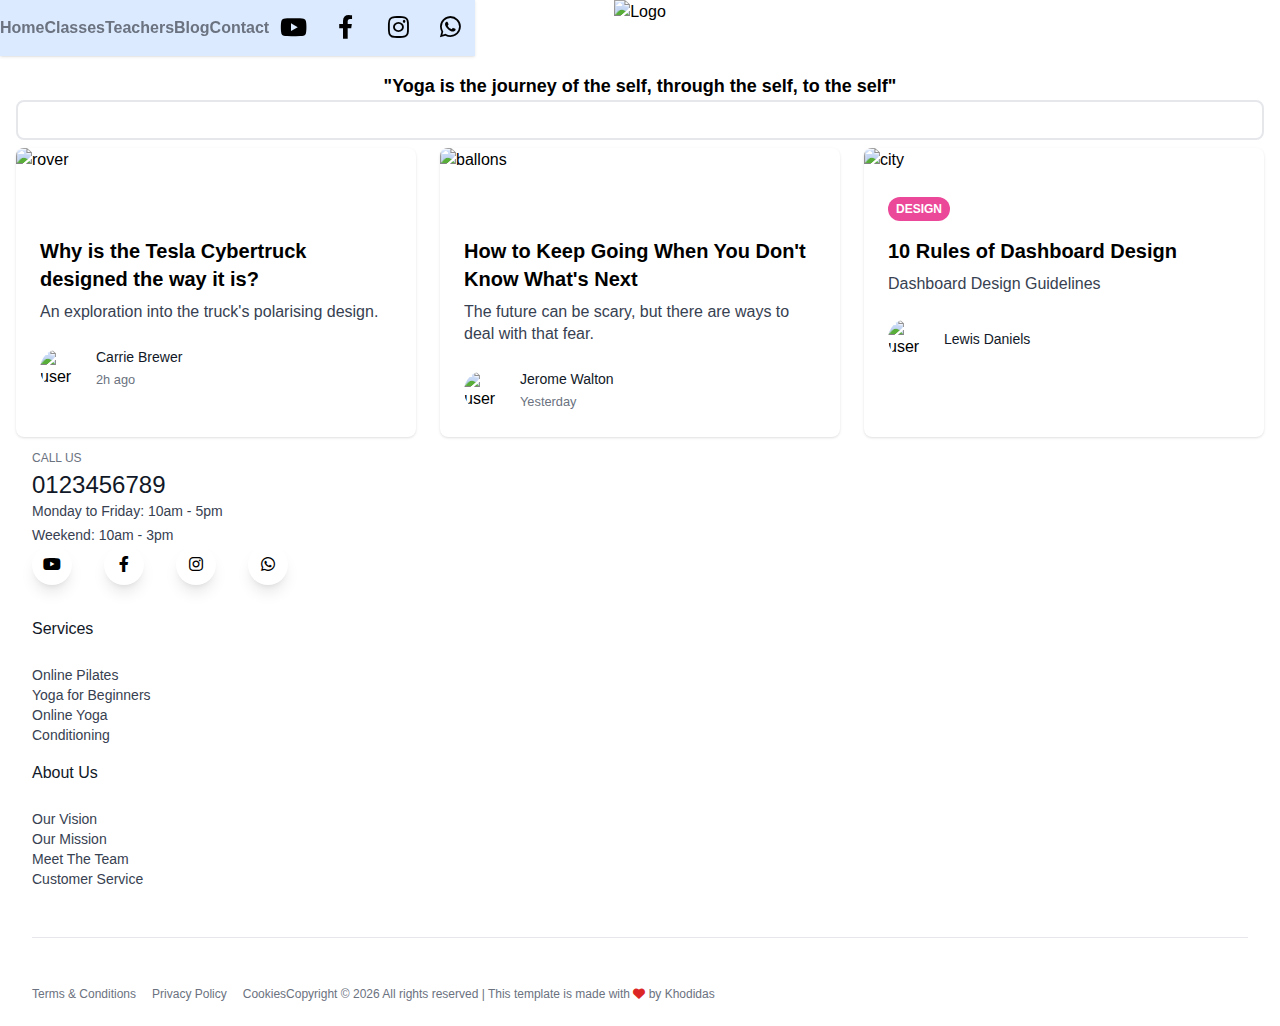
==== commit 6e2b5f1a: "update" ====
--- a/classes.html
+++ b/classes.html
@@ -58,13 +58,13 @@
                     <li class="md:px-4 md:py-2 hover:text-[#2d696b] text-[#3e9b9e] transition-colors duration-300"><a
                             href="#">Home</a></li>
                     <li class="md:px-4 md:py-2 hover:text-[#2d696b] text-[#3e9b9e] transition-colors duration-300"><a
-                            href="#">Classes</a></li>
+                            href="classes.html">Classes</a></li>
                     <li class="md:px-4 md:py-2 hover:text-[#2d696b] text-[#3e9b9e] transition-colors duration-300"><a
                             href="#">Teachers</a></li>
                     <li class="md:px-4 md:py-2 hover:text-[#2d696b] text-[#3e9b9e] transition-colors duration-300"><a
                             href="#">Blog</a></li>
                     <li class="md:px-4 md:py-2 hover:text-[#2d696b] text-[#3e9b9e] transition-colors duration-300"><a
-                            href="#">Contact</a></li>
+                            href="contact.html">Contact</a></li>
                 </ul>
             </div>
             <div class="order-2 md:order-3 hidden md:block">
@@ -94,10 +94,10 @@
 
     <!-- classes card -->
 
-    <div class="grid grid-cols-1 sm:grid-cols-2 md:grid-cols-3 gap-6 mx-auto px-4 lg:px-24 pt-16 pb-16 bg-blue-50 mt-2">
+    <div class="grid grid-cols-1 sm:grid-cols-2 md:grid-cols-3 gap-6 mx-auto px-4 lg:px-24 pt-16 pb-16 bg-blue-50 mb-2">
         <div class="bg-white rounded-lg shadow overflow-hidden w-full">
             <div class="w-full">
-                <img src="./images/rover.jpeg" alt="rover" class="w-full object-cover h-48">
+                <img src="img/g1.png" alt="rover" class="w-full object-cover h-48">
             </div>
             <div class="p-6">
                 <span
@@ -115,7 +115,7 @@
         </div>
         <div class="bg-white rounded-lg shadow overflow-hidden w-full">
             <div class="w-full">
-                <img src="./images/ballons.jpeg" alt="ballons" class="w-full object-cover h-48">
+                <img src="img/g2.png" alt="ballons" class="w-full object-cover h-48">
             </div>
             <div class="p-6">
                 <span
@@ -134,7 +134,7 @@
         </div>
         <div class="bg-white rounded-lg shadow overflow-hidden w-full">
             <div class="w-full">
-                <img src="./images/city.jpeg" alt="city" class="w-full object-cover h-48">
+                <img src="img/g3.png" alt="city" class="w-full object-cover h-48">
             </div>
             <div class="p-6">
                 <span
@@ -152,8 +152,7 @@
     </div>
 
 
-
-
+    
 
 
 
